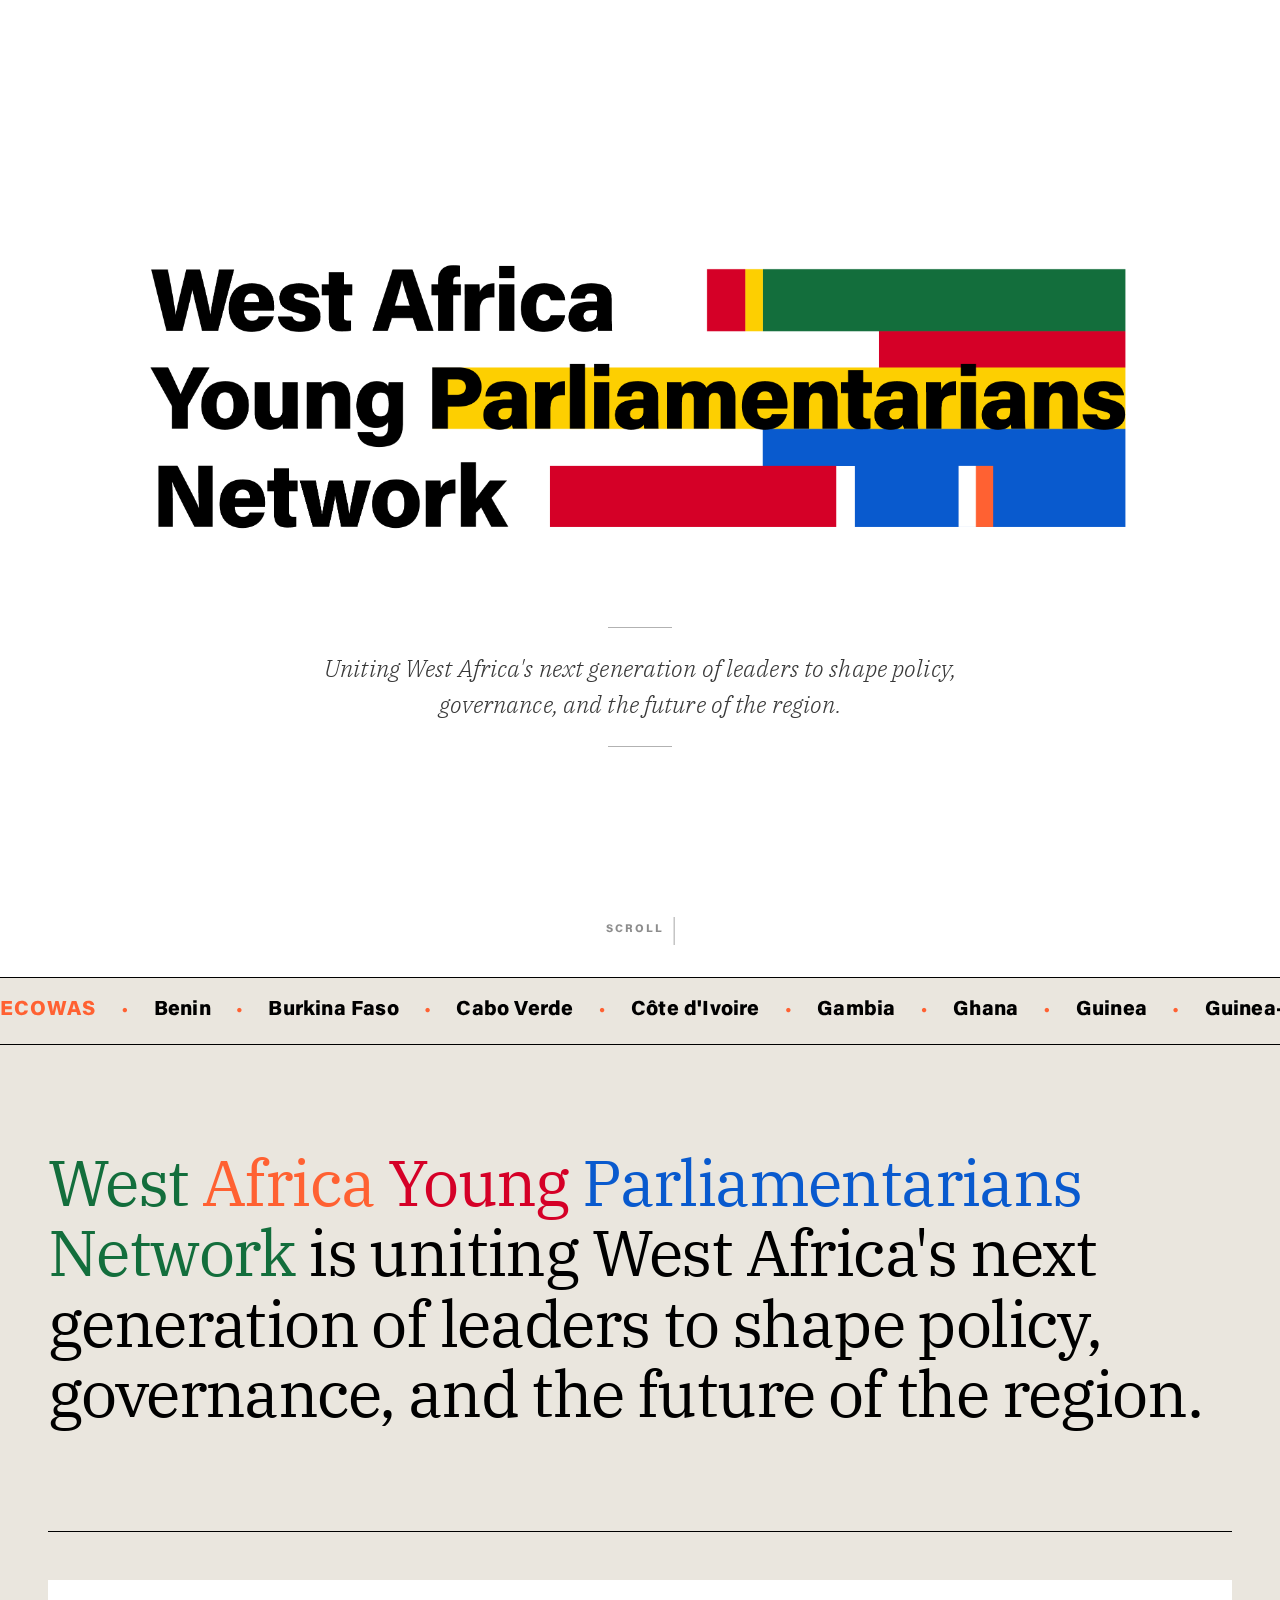
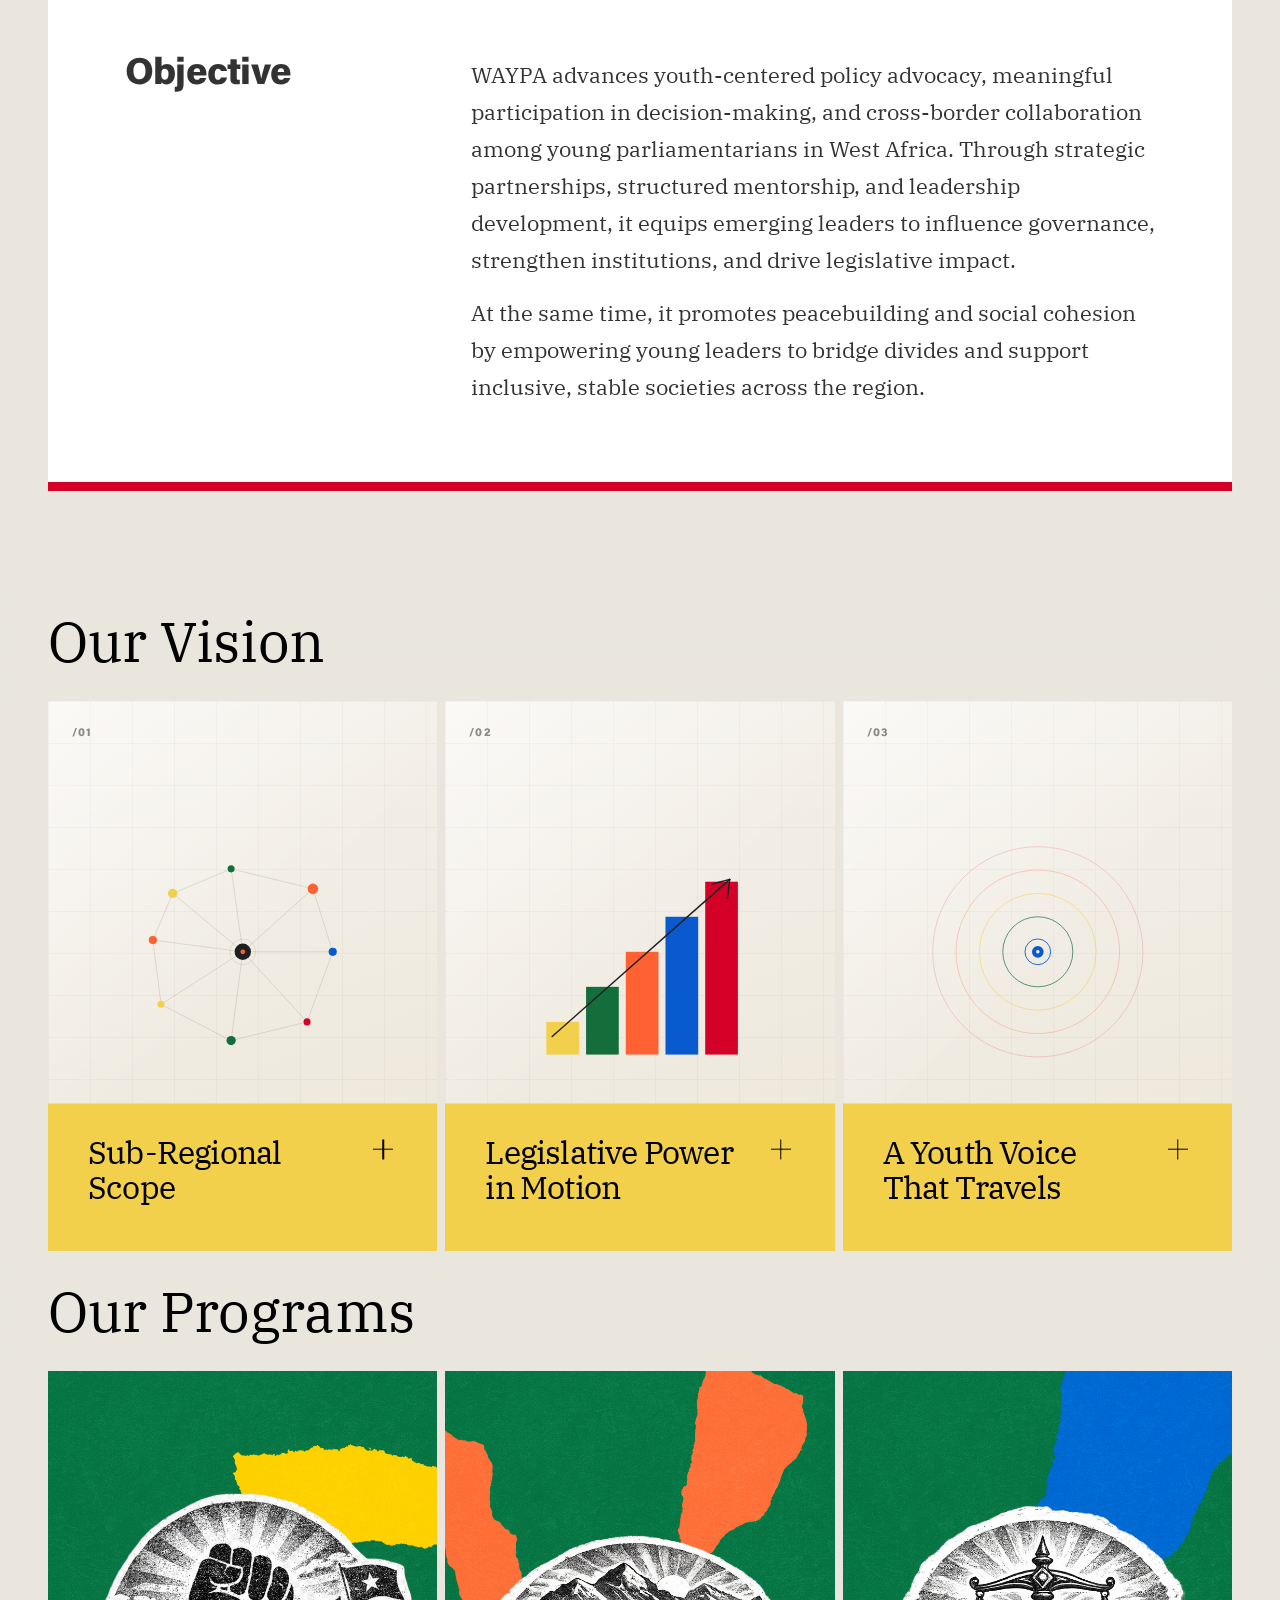
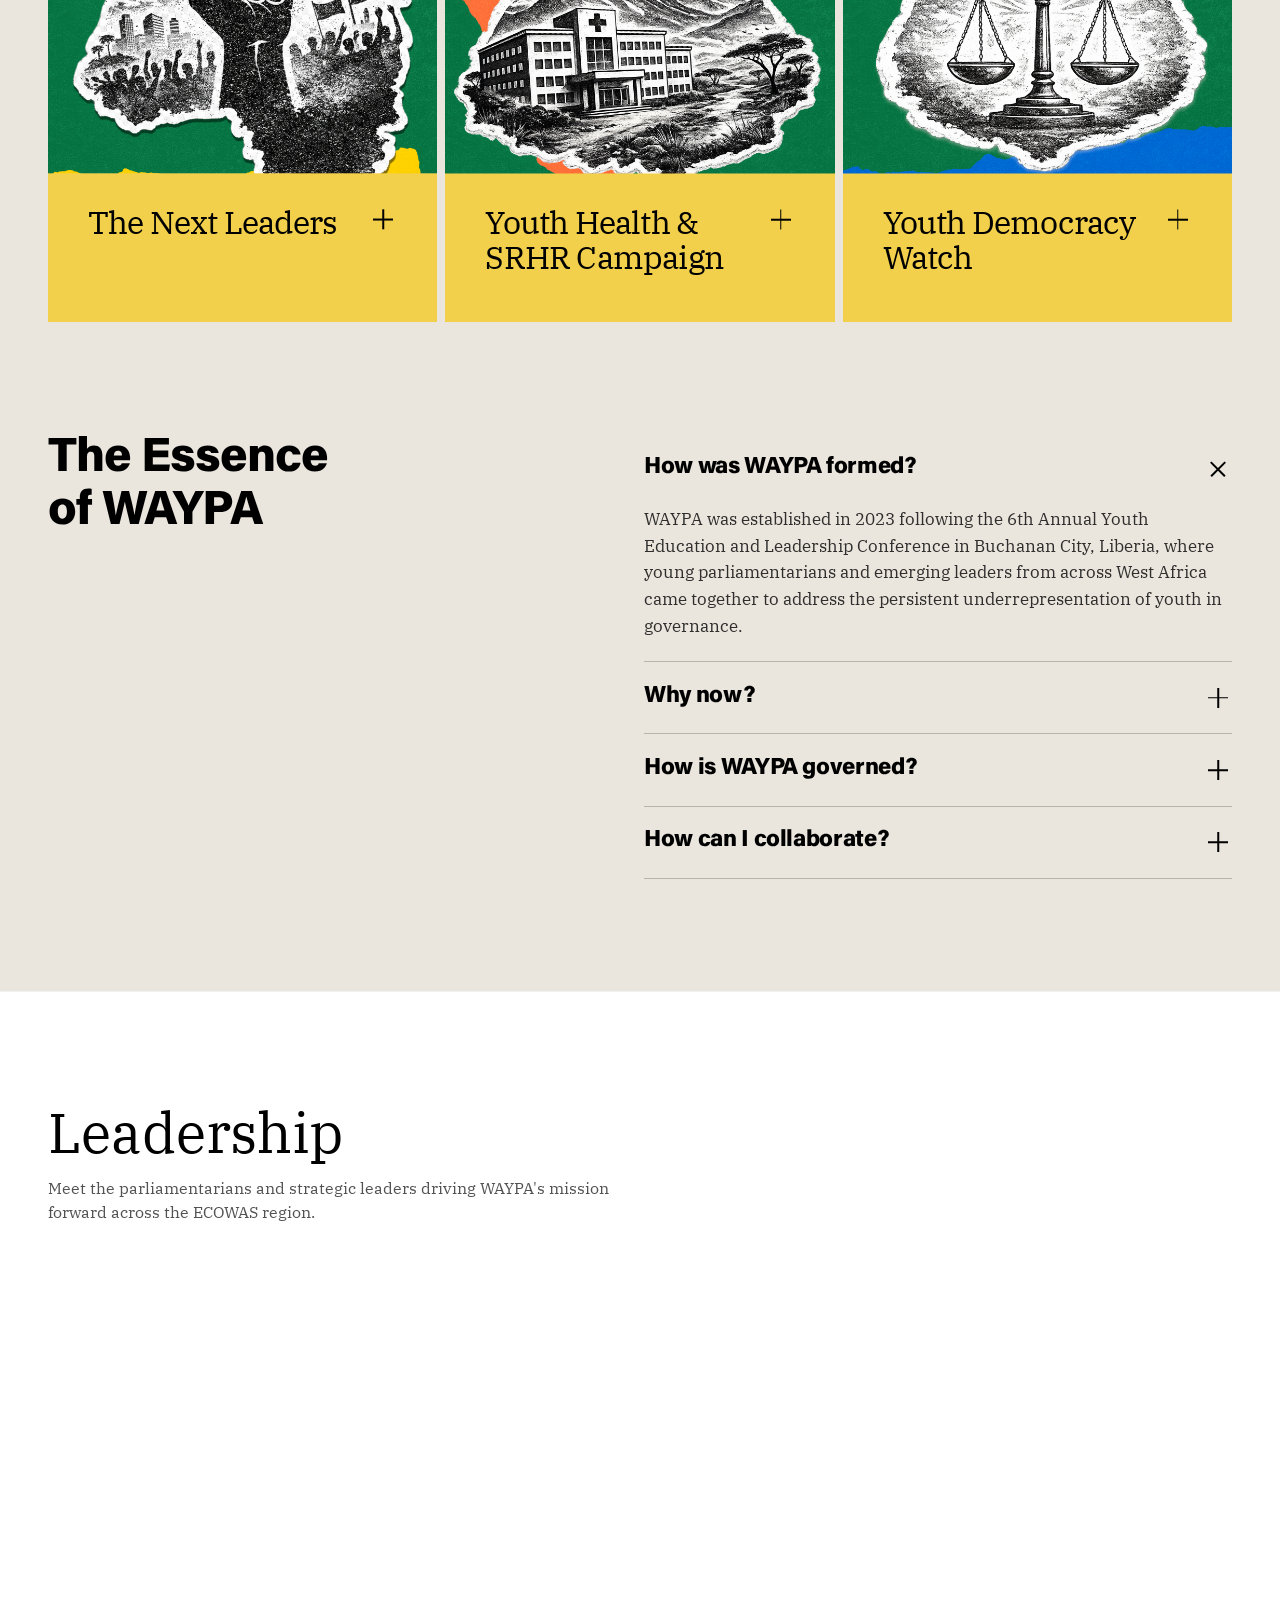
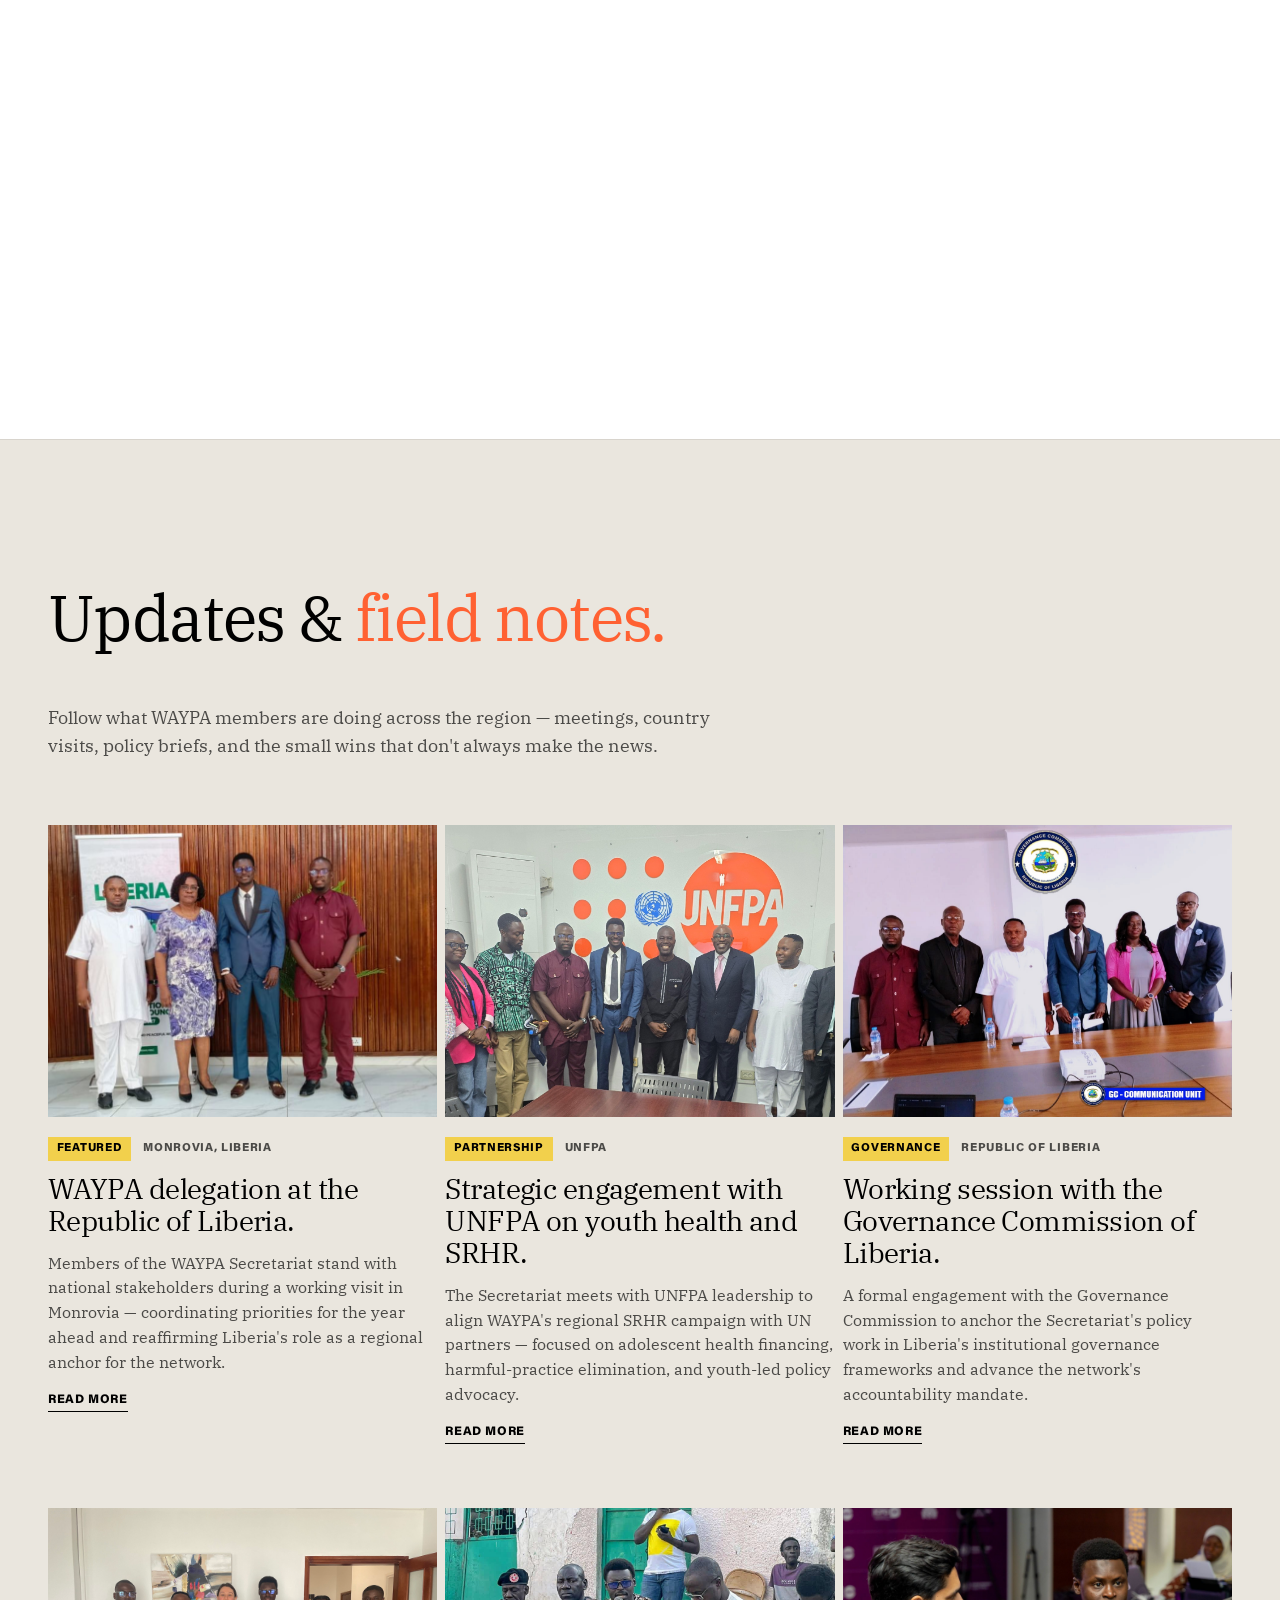
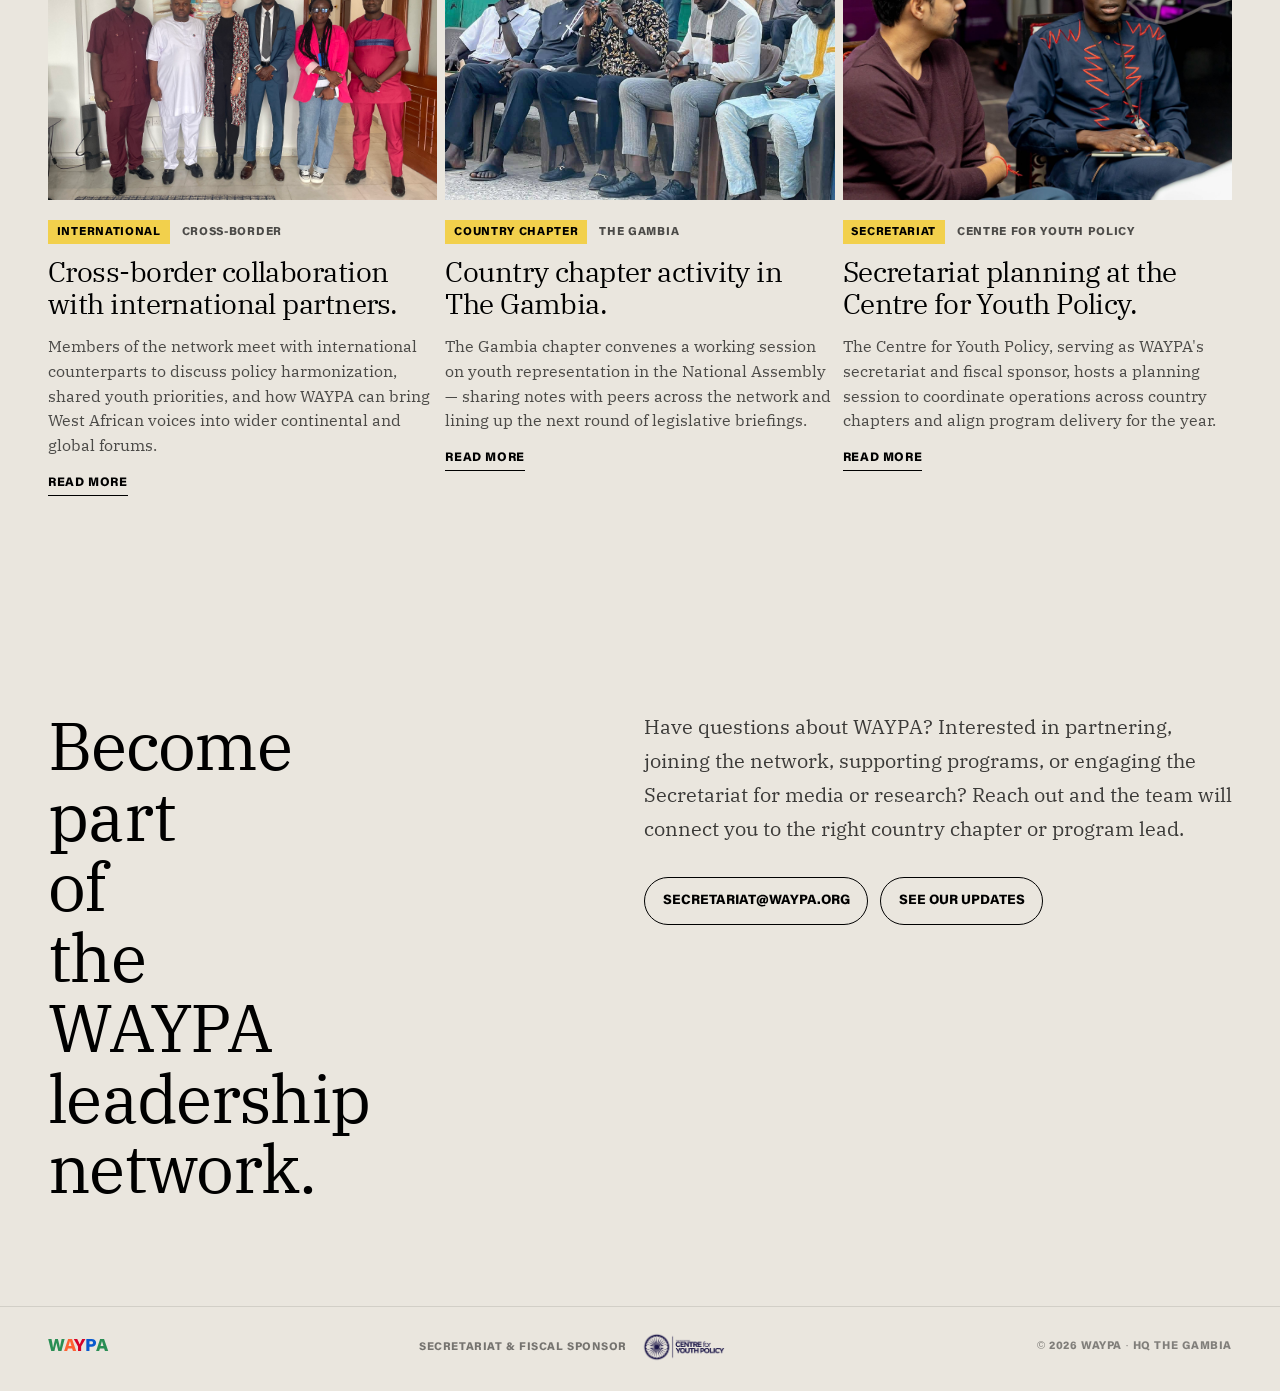
==== index.html @ b289e770 "Reorder leadership grid + fix country + add Oussoumane photo - Hon. Oussoumane Camara: country corre" ====
<!doctype html>
<html lang="en">
  <head>
    <meta charset="utf-8" />
    <meta name="viewport" content="width=device-width, initial-scale=1" />
    <meta
      name="description"
      content="WAYPA, the West Africa Young Parliamentarians Network, unites young leaders across ECOWAS to shape policy, governance, and the future of the region."
    />
    <title>WAYPA | West Africa Young Parliamentarians Network</title>

    <!-- Open Graph (Facebook, LinkedIn, WhatsApp, iMessage previews) -->
    <meta property="og:type" content="website" />
    <meta property="og:site_name" content="WAYPA" />
    <meta property="og:url" content="https://waypa.org/" />
    <meta property="og:title" content="WAYPA — West Africa Young Parliamentarians Network" />
    <meta property="og:description" content="Uniting West Africa's next generation of leaders to shape policy, governance, and the future of the region." />
    <meta property="og:image" content="https://waypa.org/assets/og-image.png" />
    <meta property="og:image:width" content="1200" />
    <meta property="og:image:height" content="630" />
    <meta property="og:image:alt" content="WAYPA — West Africa Young Parliamentarians Network" />

    <!-- Twitter / X card -->
    <meta name="twitter:card" content="summary_large_image" />
    <meta name="twitter:title" content="WAYPA — West Africa Young Parliamentarians Network" />
    <meta name="twitter:description" content="Uniting West Africa's next generation of leaders to shape policy, governance, and the future of the region." />
    <meta name="twitter:image" content="https://waypa.org/assets/og-image.png" />

    <link rel="icon" type="image/png" href="assets/logo-main.png" />
    <link rel="preconnect" href="https://fonts.googleapis.com" />
    <link rel="preconnect" href="https://fonts.gstatic.com" crossorigin />
    <link
      href="https://fonts.googleapis.com/css2?family=IBM+Plex+Serif:ital,wght@0,300;0,400;1,300;1,400&display=swap"
      rel="stylesheet"
    />
    <link rel="stylesheet" href="styles.css" />
  </head>
  <body>
    <a class="skip-link" href="#main">Skip to content</a>

    <header class="site-nav" data-nav>
      <a class="nav-mark" href="#top" aria-label="WAYPA home">
        <span class="green">W</span><span class="orange">A</span><span class="red">Y</span><span class="blue">P</span><span class="green">A</span>
      </a>
      <button class="nav-toggle" type="button" aria-controls="primary-nav" aria-expanded="false" aria-label="Toggle menu">
        <span></span><span></span><span></span>
      </button>
      <nav id="primary-nav" aria-label="Primary navigation">
        <a href="#vision">Vision</a>
        <a href="#programs">Programs</a>
        <a href="#essence">About</a>
        <a href="#leadership">Leadership</a>
        <a href="#updates">Updates</a>
        <a href="#contact">Contact</a>
      </nav>
    </header>

    <main id="main">
      <section class="hero" id="top" aria-labelledby="hero-title">
        <div class="grid-container hero-inner">
          <div class="hero-logo-wrap">
            <img src="assets/logo-main.png" alt="WAYPA logo" class="hero-logo" />
          </div>
          <div class="hero-copy">
            <h1 id="hero-title" class="sr-only">West Africa Young Parliamentarians Network</h1>
            <span class="hero-rule" aria-hidden="true"></span>
            <p class="hero-line">
              <span>Uniting</span> <span>West</span> <span>Africa's</span> <span>next</span> <span>generation</span> <span>of</span> <span>leaders</span> <span>to</span> <span>shape</span> <span>policy,</span> <span>governance,</span> <span>and</span> <span>the</span> <span>future</span> <span>of</span> <span>the</span> <span>region.</span>
            </p>
            <span class="hero-rule" aria-hidden="true"></span>
          </div>
        </div>
        <div class="hero-scroll-hint" aria-hidden="true"><span>Scroll</span></div>
      </section>

      <div class="ticker" aria-hidden="true">
        <div class="ticker-track">
          <span class="ticker-lead">ECOWAS</span><span class="ticker-dot">●</span>
          <span>Benin</span><span class="ticker-dot">●</span>
          <span>Burkina Faso</span><span class="ticker-dot">●</span>
          <span>Cabo Verde</span><span class="ticker-dot">●</span>
          <span>Côte d'Ivoire</span><span class="ticker-dot">●</span>
          <span>Gambia</span><span class="ticker-dot">●</span>
          <span>Ghana</span><span class="ticker-dot">●</span>
          <span>Guinea</span><span class="ticker-dot">●</span>
          <span>Guinea-Bissau</span><span class="ticker-dot">●</span>
          <span>Liberia</span><span class="ticker-dot">●</span>
          <span>Mali</span><span class="ticker-dot">●</span>
          <span>Niger</span><span class="ticker-dot">●</span>
          <span>Nigeria</span><span class="ticker-dot">●</span>
          <span>Senegal</span><span class="ticker-dot">●</span>
          <span>Sierra Leone</span><span class="ticker-dot">●</span>
          <span>Togo</span><span class="ticker-dot">●</span>
          <span class="ticker-lead">ECOWAS</span><span class="ticker-dot">●</span>
          <span>Benin</span><span class="ticker-dot">●</span>
          <span>Burkina Faso</span><span class="ticker-dot">●</span>
          <span>Cabo Verde</span><span class="ticker-dot">●</span>
          <span>Côte d'Ivoire</span><span class="ticker-dot">●</span>
          <span>Gambia</span><span class="ticker-dot">●</span>
          <span>Ghana</span><span class="ticker-dot">●</span>
          <span>Guinea</span><span class="ticker-dot">●</span>
          <span>Guinea-Bissau</span><span class="ticker-dot">●</span>
          <span>Liberia</span><span class="ticker-dot">●</span>
          <span>Mali</span><span class="ticker-dot">●</span>
          <span>Niger</span><span class="ticker-dot">●</span>
          <span>Nigeria</span><span class="ticker-dot">●</span>
          <span>Senegal</span><span class="ticker-dot">●</span>
          <span>Sierra Leone</span><span class="ticker-dot">●</span>
          <span>Togo</span><span class="ticker-dot">●</span>
        </div>
      </div>

      <section class="intro" aria-labelledby="intro-title">
        <div class="grid-container">
          <div class="intro-heading reveal reveal-words">
            <h2 id="intro-title">
              <span class="green">West</span>
              <span class="orange">Africa</span>
              <span class="red">Young</span>
              <span class="blue">Parliamentarians</span>
              <span class="green">Network</span>
              is uniting West Africa's next generation of leaders to shape
              policy, governance, and the future of the region.
            </h2>
          </div>

          <div class="rule-block" aria-hidden="true"></div>

          <article class="objective-panel reveal">
            <div>
              <p class="panel-label">Objective</p>
            </div>
            <div>
              <p>
                WAYPA advances youth-centered policy advocacy, meaningful
                participation in decision-making, and cross-border collaboration
                among young parliamentarians in West Africa. Through strategic
                partnerships, structured mentorship, and leadership development,
                it equips emerging leaders to influence governance, strengthen
                institutions, and drive legislative impact.
              </p>
              <p>
                At the same time, it promotes peacebuilding and social cohesion
                by empowering young leaders to bridge divides and support
                inclusive, stable societies across the region.
              </p>
            </div>
          </article>

          <div class="red-strip" aria-hidden="true"></div>
        </div>
      </section>

      <section class="scroller-section" id="vision" aria-labelledby="vision-title">
        <div class="sticky-title">
          <div class="grid-container">
            <h2 id="vision-title" class="scroller-title">Our Vision</h2>
          </div>
        </div>

        <div class="scroller" aria-label="WAYPA vision cards">
          <article class="snap-card vision-card reveal">
            <div class="card-media card-media-plain">
              <span class="vision-num">/01</span>
              <svg class="vision-art" viewBox="0 0 400 400" aria-hidden="true" focusable="false">
                <g stroke="rgba(31,31,31,0.2)" stroke-width="1" fill="none">
                  <line x1="200" y1="200" x2="80" y2="100" />
                  <line x1="200" y1="200" x2="180" y2="58" />
                  <line x1="200" y1="200" x2="320" y2="92" />
                  <line x1="200" y1="200" x2="354" y2="200" />
                  <line x1="200" y1="200" x2="310" y2="320" />
                  <line x1="200" y1="200" x2="180" y2="352" />
                  <line x1="200" y1="200" x2="60" y2="290" />
                  <line x1="200" y1="200" x2="46" y2="180" />
                  <line x1="80" y1="100" x2="180" y2="58" />
                  <line x1="180" y1="58" x2="320" y2="92" />
                  <line x1="320" y1="92" x2="354" y2="200" />
                  <line x1="354" y1="200" x2="310" y2="320" />
                  <line x1="310" y1="320" x2="180" y2="352" />
                  <line x1="180" y1="352" x2="60" y2="290" />
                  <line x1="60" y1="290" x2="46" y2="180" />
                  <line x1="46" y1="180" x2="80" y2="100" />
                </g>
                <circle cx="80" cy="100" r="8" fill="#f2d04c" />
                <circle cx="180" cy="58" r="6" fill="#136e3c" />
                <circle cx="320" cy="92" r="9" fill="#ff6132" />
                <circle cx="354" cy="200" r="7" fill="#095ace" />
                <circle cx="310" cy="320" r="6" fill="#d50027" />
                <circle cx="180" cy="352" r="8" fill="#136e3c" />
                <circle cx="60" cy="290" r="6" fill="#f2d04c" />
                <circle cx="46" cy="180" r="7" fill="#ff6132" />
                <circle cx="200" cy="200" r="22" fill="none" stroke="rgba(31,31,31,0.18)" stroke-width="0.8" />
                <circle cx="200" cy="200" r="14" fill="#1f1f1f" />
                <circle cx="200" cy="200" r="4" fill="#ff6132" />
              </svg>
            </div>
            <div class="card-panel">
              <div class="card-panel-top">
                <h3>Sub-Regional Scope</h3>
                <span class="plus" aria-hidden="true"></span>
              </div>
              <p>
                A coordinated network across ECOWAS member states, giving young
                parliamentarians a regional platform for shared priorities,
                peer learning, and collective advocacy.
              </p>
            </div>
          </article>

          <article class="snap-card vision-card reveal">
            <div class="card-media card-media-plain">
              <span class="vision-num">/02</span>
              <svg class="vision-art" viewBox="0 0 400 400" aria-hidden="true" focusable="false">
                <rect x="40" y="320" width="56" height="56" fill="#f2d04c" />
                <rect x="108" y="260" width="56" height="116" fill="#136e3c" />
                <rect x="176" y="200" width="56" height="176" fill="#ff6132" />
                <rect x="244" y="140" width="56" height="236" fill="#095ace" />
                <rect x="312" y="80" width="56" height="296" fill="#d50027" />
                <line x1="50" y1="345" x2="354" y2="76" stroke="#1f1f1f" stroke-width="2.5" stroke-linecap="round" />
                <line x1="354" y1="76" x2="324" y2="84" stroke="#1f1f1f" stroke-width="2.5" stroke-linecap="round" />
                <line x1="354" y1="76" x2="350" y2="108" stroke="#1f1f1f" stroke-width="2.5" stroke-linecap="round" />
              </svg>
            </div>
            <div class="card-panel">
              <div class="card-panel-top">
                <h3>Legislative Power in Motion</h3>
                <span class="plus" aria-hidden="true"></span>
              </div>
              <p>
                Members are not only advocates. They are lawmakers and elected
                officials who can draft, debate, sponsor, and pass policies
                that affect young people directly.
              </p>
            </div>
          </article>

          <article class="snap-card vision-card reveal">
            <div class="card-media card-media-plain">
              <span class="vision-num">/03</span>
              <svg class="vision-art" viewBox="0 0 400 400" aria-hidden="true" focusable="false">
                <g fill="none" stroke-width="1.5">
                  <circle cx="200" cy="200" r="180" stroke="#d50027" opacity="0.18" />
                  <circle cx="200" cy="200" r="140" stroke="#ff6132" opacity="0.32" />
                  <circle cx="200" cy="200" r="100" stroke="#f2d04c" opacity="0.6" />
                  <circle cx="200" cy="200" r="60" stroke="#136e3c" opacity="0.78" />
                </g>
                <circle cx="200" cy="200" r="22" fill="none" stroke="#095ace" stroke-width="1.5" />
                <circle cx="200" cy="200" r="10" fill="#095ace" />
                <circle cx="200" cy="200" r="3" fill="#f5f2ed" />
              </svg>
            </div>
            <div class="card-panel">
              <div class="card-panel-top">
                <h3>A Youth Voice That Travels</h3>
                <span class="plus" aria-hidden="true"></span>
              </div>
              <p>
                WAYPA turns national policy lessons into regional momentum, so
                progress in one country can inform action across the sub-region
                and continental forums.
              </p>
            </div>
          </article>
        </div>
      </section>

      <section class="scroller-section" id="programs" aria-labelledby="programs-title">
        <div class="sticky-title">
          <div class="grid-container">
            <h2 id="programs-title" class="scroller-title">Our Programs</h2>
          </div>
        </div>

        <div class="scroller" aria-label="WAYPA program cards">
          <article class="snap-card reveal">
            <div class="card-media">
              <img src="assets/card-next-leaders.jpg" alt="Young leaders in a public leadership setting" />
            </div>
            <div class="card-panel">
              <div class="card-panel-top">
                <h3>The Next Leaders</h3>
                <span class="plus" aria-hidden="true"></span>
              </div>
              <p>
                WAYPA's premier leadership development and mentorship program.
                Cohorts of aspiring leaders from across West Africa are matched
                with senior mentors, given rigorous governance training, and
                supported toward elected office or senior public service.
              </p>
            </div>
          </article>

          <article class="snap-card reveal">
            <div class="card-media">
              <img src="assets/card-healthcare.jpg" alt="Youth health and community advocacy gathering" />
            </div>
            <div class="card-panel">
              <div class="card-panel-top">
                <h3>Youth Health &amp; SRHR Campaign</h3>
                <span class="plus" aria-hidden="true"></span>
              </div>
              <p>
                A coordinated sub-regional campaign for sexual and reproductive
                health rights, pandemic preparedness financing, and the
                elimination of harmful traditional practices through law,
                oversight, and community engagement.
              </p>
            </div>
          </article>

          <article class="snap-card reveal">
            <div class="card-media">
              <img src="assets/card-democracy.jpg" alt="Youth democracy and accountability forum" />
            </div>
            <div class="card-panel">
              <div class="card-panel-top">
                <h3>Youth Democracy Watch</h3>
                <span class="plus" aria-hidden="true"></span>
              </div>
              <p>
                A parliamentary monitoring and accountability initiative where
                WAYPA members track youth-related commitments, publish
                transparency reports, and raise parliamentary questions that
                hold governments to promised reforms.
              </p>
            </div>
          </article>
        </div>
      </section>

      <section class="essence" id="essence" aria-labelledby="essence-title">
        <div class="grid-container essence-grid">
          <div class="essence-heading">
            <h2 id="essence-title">The Essence <br />of WAYPA</h2>
          </div>

          <div class="accordion" data-accordion>
            <article class="accordion-item">
              <button class="accordion-trigger" type="button" aria-expanded="true" aria-controls="answer-formation">
                <span>How was WAYPA formed?</span>
                <span class="plus" aria-hidden="true"></span>
              </button>
              <div class="accordion-panel is-open" id="answer-formation">
                <p>
                  WAYPA was established in 2023 following the 6th Annual Youth
                  Education and Leadership Conference in Buchanan City, Liberia,
                  where young parliamentarians and emerging leaders from across
                  West Africa came together to address the persistent
                  underrepresentation of youth in governance.
                </p>
              </div>
            </article>

            <article class="accordion-item">
              <button class="accordion-trigger" type="button" aria-expanded="false" aria-controls="answer-now">
                <span>Why now?</span>
                <span class="plus" aria-hidden="true"></span>
              </button>
              <div class="accordion-panel" id="answer-now" hidden>
                <p>
                  West Africa is one of the youngest regions in the world, yet
                  young people remain severely underrepresented in the
                  parliaments, cabinets, and policy chambers that shape their
                  futures. WAYPA exists to close that representation gap with
                  organization, legislative coordination, and accountable public
                  leadership.
                </p>
              </div>
            </article>

            <article class="accordion-item">
              <button class="accordion-trigger" type="button" aria-expanded="false" aria-controls="answer-governance">
                <span>How is WAYPA governed?</span>
                <span class="plus" aria-hidden="true"></span>
              </button>
              <div class="accordion-panel" id="answer-governance" hidden>
                <p>
                  WAYPA operates through a representative governance structure:
                  a General Assembly, an Executive Committee, a Secretariat
                  hosted at the Centre for Youth Policy, and country chapters
                  across ECOWAS member states. These bodies coordinate
                  programs, partnerships, policy positions, and regional
                  engagement.
                </p>
              </div>
            </article>

            <article class="accordion-item">
              <button class="accordion-trigger" type="button" aria-expanded="false" aria-controls="answer-collaborate">
                <span>How can I collaborate?</span>
                <span class="plus" aria-hidden="true"></span>
              </button>
              <div class="accordion-panel" id="answer-collaborate" hidden>
                <p>
                  Young parliamentarians, civil society organizations,
                  academic institutions, development partners, donors, and
                  emerging political leaders can connect with the Secretariat
                  about membership, partnerships, research, programs, or support.
                </p>
              </div>
            </article>
          </div>
        </div>
      </section>

      <section class="leadership" id="leadership" aria-labelledby="leadership-title">
        <div class="grid-container">
          <div class="section-intro">
            <h2 id="leadership-title" class="scroller-title">Leadership</h2>
            <p>
              Meet the parliamentarians and strategic leaders driving WAYPA's
              mission forward across the ECOWAS region.
            </p>
          </div>

          <div class="leader-grid">
            <article class="leader-card reveal">
              <img src="assets/leader-abdoulie.jpg" alt="H.E. Abdoulie Njai" />
              <h3>H.E. Abdoulie Njai</h3>
              <p>Chairperson - The Gambia</p>
            </article>

            <article class="leader-card reveal">
              <img src="assets/leader-fofana.jpg" alt="Hon. Mohammed T. Fofanah" />
              <h3>Hon. Mohammed T. Fofanah</h3>
              <p>Deputy Secretary for Policy and Planning</p>
            </article>

            <article class="leader-card reveal">
              <img src="assets/leader-promise.jpg" alt="Hon. Promise Nwadigos" />
              <h3>Hon. Promise Nwadigos</h3>
              <p>Deputy Secretary for International Relations and Global Affairs</p>
            </article>

            <article class="leader-card reveal">
              <img src="assets/leader-matarr.jpg" alt="Hon. Matarr Syla" />
              <h3>Hon. Matarr Syla</h3>
              <p>Deputy Secretary for Sahel Affairs</p>
            </article>

            <article class="leader-card reveal">
              <img src="assets/leader-amadou.png" alt="Hon. Dr. Amadou Maiga" onerror="this.replaceWith(Object.assign(document.createElement('div'),{className:'leader-placeholder',textContent:'AM'}))" />
              <h3>Hon. Dr. Amadou Maiga</h3>
              <p>Mali</p>
            </article>

            <article class="leader-card reveal">
              <img src="assets/leader-oussoumane.png" alt="Hon. Oussoumane Camara" onerror="this.replaceWith(Object.assign(document.createElement('div'),{className:'leader-placeholder',textContent:'OC'}))" />
              <h3>Hon. Oussoumane Camara</h3>
              <p>Guinea Bissau</p>
            </article>

            <article class="leader-card reveal">
              <img src="assets/leader-mac.png" alt="Hon. Mac Ndalama" onerror="this.replaceWith(Object.assign(document.createElement('div'),{className:'leader-placeholder',textContent:'MN'}))" />
              <h3>Hon. Mac Ndalama</h3>
              <p>Malawi</p>
            </article>

            <article class="leader-card reveal">
              <img src="assets/leader-tagnonnanon.png" alt="Hon. Tagnonnanon Edmonde Fonton" onerror="this.replaceWith(Object.assign(document.createElement('div'),{className:'leader-placeholder',textContent:'TF'}))" />
              <h3>Hon. Tagnonnanon Edmonde Fonton</h3>
              <p>Benin</p>
            </article>

            <article class="leader-card reveal">
              <img src="assets/leader-brinkman.png" alt="Hon. L. Brinkman" onerror="this.replaceWith(Object.assign(document.createElement('div'),{className:'leader-placeholder',textContent:'LB'}))" />
              <h3>Hon. L. Brinkman</h3>
              <p>Southern Africa Coordinator</p>
            </article>

            <article class="leader-card reveal">
              <img src="assets/leader-leo.jpg" alt="Amb. Leo E. Tiah" />
              <h3>Amb. Leo E. Tiah</h3>
              <p>Secretary General - Liberia</p>
            </article>
          </div>
        </div>
      </section>

      <section class="updates-feed home-updates" id="updates" aria-labelledby="updates-title">
        <div class="grid-container">
          <div class="updates-header">
            <h2 id="updates-title" class="scroller-title">Updates &amp; <span class="orange">field notes.</span></h2>
            <p>
              Follow what WAYPA members are doing across the region — meetings, country visits, policy briefs, and the small wins that don't always make the news.
            </p>
          </div>

          <div class="feed-grid">

            <article class="update-card reveal">
              <div class="media">
                <img src="assets/update-liberia-flag.jpg" alt="WAYPA delegation in front of the Liberian flag" onerror="this.parentElement.innerHTML='&lt;div class=&quot;placeholder&quot; style=&quot;--placeholder-a:#ff6132; --placeholder-b:#9f521a;&quot;&gt;Add update-liberia-flag.jpg&lt;/div&gt;'" />
              </div>
              <div class="meta">
                <span class="tag">Featured</span>
                <span>Monrovia, Liberia</span>
              </div>
              <h3>WAYPA delegation at the Republic of Liberia.</h3>
              <p>
                Members of the WAYPA Secretariat stand with national stakeholders during a working visit in Monrovia — coordinating priorities for the year ahead and reaffirming Liberia's role as a regional anchor for the network.
              </p>
              <a class="read-more" href="#">Read more</a>
            </article>

            <article class="update-card reveal">
              <div class="media">
                <img src="assets/update-unfpa.jpg" alt="WAYPA delegation meeting with UNFPA Liberia" onerror="this.parentElement.innerHTML='&lt;div class=&quot;placeholder&quot; style=&quot;--placeholder-a:#136e3c; --placeholder-b:#0b4d2a;&quot;&gt;Add update-unfpa.jpg&lt;/div&gt;'" />
              </div>
              <div class="meta">
                <span class="tag">Partnership</span>
                <span>UNFPA</span>
              </div>
              <h3>Strategic engagement with UNFPA on youth health and SRHR.</h3>
              <p>
                The Secretariat meets with UNFPA leadership to align WAYPA's regional SRHR campaign with UN partners — focused on adolescent health financing, harmful-practice elimination, and youth-led policy advocacy.
              </p>
              <a class="read-more" href="#">Read more</a>
            </article>

            <article class="update-card reveal">
              <div class="media">
                <img src="assets/update-governance.jpg" alt="WAYPA team at the Governance Commission of Liberia" onerror="this.parentElement.innerHTML='&lt;div class=&quot;placeholder&quot; style=&quot;--placeholder-a:#095ace; --placeholder-b:#06337a;&quot;&gt;Add update-governance.jpg&lt;/div&gt;'" />
              </div>
              <div class="meta">
                <span class="tag">Governance</span>
                <span>Republic of Liberia</span>
              </div>
              <h3>Working session with the Governance Commission of Liberia.</h3>
              <p>
                A formal engagement with the Governance Commission to anchor the Secretariat's policy work in Liberia's institutional governance frameworks and advance the network's accountability mandate.
              </p>
              <a class="read-more" href="#">Read more</a>
            </article>

            <article class="update-card reveal">
              <div class="media">
                <img src="assets/update-international.jpg" alt="WAYPA team meeting with international partners" onerror="this.parentElement.innerHTML='&lt;div class=&quot;placeholder&quot; style=&quot;--placeholder-a:#f2d04c; --placeholder-b:#c9a92f;&quot;&gt;Add update-international.jpg&lt;/div&gt;'" />
              </div>
              <div class="meta">
                <span class="tag">International</span>
                <span>Cross-Border</span>
              </div>
              <h3>Cross-border collaboration with international partners.</h3>
              <p>
                Members of the network meet with international counterparts to discuss policy harmonization, shared youth priorities, and how WAYPA can bring West African voices into wider continental and global forums.
              </p>
              <a class="read-more" href="#">Read more</a>
            </article>

            <article class="update-card reveal">
              <div class="media">
                <img src="assets/update-chapter.jpg" alt="WAYPA country chapter activity" onerror="this.parentElement.innerHTML='&lt;div class=&quot;placeholder&quot; style=&quot;--placeholder-a:#d50027; --placeholder-b:#8a0019;&quot;&gt;Add update-chapter.jpg&lt;/div&gt;'" />
              </div>
              <div class="meta">
                <span class="tag">Country Chapter</span>
                <span>The Gambia</span>
              </div>
              <h3>Country chapter activity in The Gambia.</h3>
              <p>
                The Gambia chapter convenes a working session on youth representation in the National Assembly — sharing notes with peers across the network and lining up the next round of legislative briefings.
              </p>
              <a class="read-more" href="#">Read more</a>
            </article>

            <article class="update-card reveal">
              <div class="media">
                <img src="assets/update-secretariat.jpg" alt="WAYPA Secretariat team" onerror="this.parentElement.innerHTML='&lt;div class=&quot;placeholder&quot; style=&quot;--placeholder-a:#9f521a; --placeholder-b:#5e2f0e;&quot;&gt;Add update-secretariat.jpg&lt;/div&gt;'" />
              </div>
              <div class="meta">
                <span class="tag">Secretariat</span>
                <span>Centre for Youth Policy</span>
              </div>
              <h3>Secretariat planning at the Centre for Youth Policy.</h3>
              <p>
                The Centre for Youth Policy, serving as WAYPA's secretariat and fiscal sponsor, hosts a planning session to coordinate operations across country chapters and align program delivery for the year.
              </p>
              <a class="read-more" href="#">Read more</a>
            </article>

          </div>
        </div>
      </section>

      <section class="contact" id="contact" aria-labelledby="contact-title">
        <div class="grid-container contact-grid">
          <div>
            <h2 id="contact-title">Become part of the WAYPA leadership network.</h2>
          </div>
          <div class="contact-copy">
            <p>
              Have questions about WAYPA? Interested in partnering, joining the
              network, supporting programs, or engaging the Secretariat for media
              or research? Reach out and the team will connect you to the right
              country chapter or program lead.
            </p>
            <div class="contact-links">
              <a href="mailto:secretariat@waypa.org">secretariat@waypa.org</a>
              <a href="#updates">See our updates</a>
            </div>
          </div>
        </div>
      </section>
    </main>

    <footer class="footer">
      <div class="footer-inner">
        <p class="footer-mark" aria-label="WAYPA">
          <span class="green">W</span><span class="orange">A</span><span class="red">Y</span><span class="blue">P</span><span class="green">A</span>
        </p>
        <div class="footer-secretariat">
          <span class="footer-label">Secretariat &amp; Fiscal Sponsor</span>
          <a href="https://centreforyouthpolicy.org" target="_blank" rel="noopener noreferrer" aria-label="Centre for Youth Policy (opens in new tab)">
            <img src="assets/cyp-logo.png" alt="Centre for Youth Policy" class="footer-cyp-logo" />
          </a>
        </div>
        <p class="footer-copyright">© 2026 WAYPA · HQ The Gambia</p>
      </div>
    </footer>

    <script src="script.js"></script>
  </body>
</html>
---- styles.css ----
@font-face {
  font-family: "Acumin Variable";
  src: url("fonts/AcuminVariableConcept.otf") format("opentype");
  font-display: swap;
  font-style: normal;
  font-weight: 750;
}

:root {
  --bg: #eae6de;
  --paper: #ffffff;
  --paper-soft: #f5f2ed;
  --ink: #000000;
  --ink-muted: rgba(0, 0, 0, 0.68);
  --ink-faint: rgba(0, 0, 0, 0.3);
  --line: rgba(0, 0, 0, 0.18);
  --yellow: #f2d04c;
  --green: #136e3c;
  --orange: #ff6132;
  --red: #d50027;
  --blue: #095ace;
  --grid-gutter: 8px;
  --page-margin: 1rem;
  --content-area-width: calc(100vw - (2 * var(--page-margin)));
  --safe-area-edge: var(--page-margin);
  --max-width: 1440px;
  --font-acumin: "Acumin Variable", Arial, Helvetica, sans-serif;
  --font-plex: "IBM Plex Serif", Georgia, serif;
  --ease: cubic-bezier(0.16, 1, 0.3, 1);
}

*,
*::before,
*::after {
  box-sizing: border-box;
}

html {
  background: var(--bg);
  color: var(--ink);
  scroll-behavior: smooth;
}

body {
  margin: 0;
  background: var(--bg);
  color: var(--ink);
  font-family: var(--font-plex);
  font-size: 16px;
  line-height: 1.5;
  -webkit-font-smoothing: antialiased;
  text-rendering: optimizeLegibility;
}

body::selection {
  background: var(--yellow);
}

a {
  color: inherit;
  text-decoration: none;
}

img {
  display: block;
  max-width: 100%;
}

button {
  appearance: none;
  background: none;
  border: 0;
  color: inherit;
  cursor: pointer;
  font: inherit;
  padding: 0;
}

.sr-only,
.skip-link:not(:focus) {
  clip: rect(0, 0, 0, 0);
  border: 0;
  height: 1px;
  margin: -1px;
  overflow: hidden;
  padding: 0;
  position: absolute;
  white-space: nowrap;
  width: 1px;
}

.skip-link:focus {
  background: var(--ink);
  color: var(--paper);
  left: 1rem;
  padding: 0.75rem 1rem;
  position: fixed;
  top: 1rem;
  z-index: 1000;
}

.grid-container {
  column-gap: var(--grid-gutter);
  display: grid;
  grid-template-columns: repeat(12, minmax(0, 1fr));
  margin-inline: auto;
  max-width: var(--max-width);
  padding-inline: var(--safe-area-edge);
  width: 100%;
}

.site-nav {
  align-items: center;
  background: rgba(234, 230, 222, 0.78);
  border-bottom: 1px solid transparent;
  display: flex;
  gap: 1rem;
  justify-content: space-between;
  left: 0;
  opacity: 0;
  padding: 0.85rem var(--safe-area-edge);
  pointer-events: none;
  position: fixed;
  right: 0;
  top: 0;
  transform: translateY(-10px);
  transition: opacity 300ms var(--ease), transform 300ms var(--ease), border-color 300ms var(--ease);
  z-index: 30;
}

.site-nav.nav-scrolled {
  backdrop-filter: blur(24px);
  border-color: rgba(0, 0, 0, 0.08);
  opacity: 1;
  pointer-events: auto;
  transform: translateY(0);
}

.nav-mark {
  display: inline-flex;
  font-family: var(--font-acumin);
  font-size: 1.05rem;
  font-weight: 750;
  letter-spacing: -0.005em;
  line-height: 1;
}
.nav-mark span { display: inline-block; }
.nav-mark .green  { color: #2a8e54; }
.nav-mark .orange { color: var(--orange); }
.nav-mark .red    { color: var(--red); }
.nav-mark .blue   { color: var(--blue); }

.site-nav nav {
  align-items: center;
  display: flex;
  gap: clamp(0.8rem, 2vw, 1.6rem);
}

.site-nav nav a {
  color: rgba(0, 0, 0, 0.62);
  font-family: var(--font-acumin);
  font-size: 0.72rem;
  text-transform: uppercase;
  transition: color 180ms ease;
}

.site-nav nav a:hover,
.site-nav nav a:focus-visible {
  color: var(--ink);
}

.hero {
  background: var(--paper);
  min-height: 100vh;
  padding-block: clamp(4rem, 9vw, 9rem) clamp(3rem, 7vw, 6rem);
}

.hero-inner {
  align-content: center;
  min-height: calc(100vh - 8rem);
  row-gap: clamp(2.5rem, 6vw, 5rem);
}

.hero-logo-wrap {
  align-items: center;
  display: flex;
  grid-column: 1 / -1;
  justify-content: center;
}

.hero-logo {
  height: auto;
  max-width: min(90%, 980px);
  width: 100%;
}

.hero-copy {
  grid-column: 1 / -1;
}

.hero-copy p {
  color: rgba(0, 0, 0, 0.7);
  font-size: clamp(0.95rem, 1.4vw, 1.08rem);
  line-height: 1.65;
  margin: 0;
  max-width: 38rem;
  opacity: 0;
  animation: heroCopyIn 0.9s var(--ease) 1.6s forwards;
}

@keyframes heroCopyIn {
  from { opacity: 0; transform: translateY(16px); }
  to   { opacity: 1; transform: translateY(0); }
}

.intro {
  padding-block: clamp(4.5rem, 8vw, 7rem) clamp(3.5rem, 7vw, 6rem);
}

.intro-heading {
  grid-column: 1 / -1;
}

.intro-heading h2 {
  font-family: var(--font-plex);
  font-size: clamp(2rem, 6vw, 4rem);
  font-weight: 400;
  letter-spacing: -0.025em;
  line-height: 1.1;
  margin: 0;
}

.green {
  color: var(--green);
}

.orange {
  color: var(--orange);
}

.red {
  color: var(--red);
}

.blue {
  color: var(--blue);
}

.rule-block {
  border-top: 1px solid var(--ink);
  grid-column: 1 / -1;
  margin-block: clamp(4rem, 8vw, 8rem) clamp(2rem, 4vw, 3rem);
}

.objective-panel {
  background: var(--paper);
  display: grid;
  gap: var(--grid-gutter);
  grid-column: 1 / -1;
  grid-template-columns: repeat(12, minmax(0, 1fr));
  padding: clamp(2rem, 6vw, 6rem);
}

.objective-panel > div:first-child {
  grid-column: 1 / span 4;
}

.objective-panel > div:last-child {
  grid-column: 5 / -1;
}

.objective-panel .panel-label {
  font-family: var(--font-acumin);
  font-size: clamp(1.7rem, 3vw, 2.35rem);
  letter-spacing: -0.02em;
  line-height: 1;
  margin: 0;
}

.objective-panel p {
  color: rgba(0, 0, 0, 0.8);
  font-size: clamp(1.05rem, 2vw, 1.4rem);
  line-height: 1.65;
  margin: 0;
}

.objective-panel p + p {
  margin-top: 1rem;
}

.red-strip {
  background: var(--red);
  grid-column: 1 / -1;
  height: clamp(0.4rem, 0.8vw, 0.55rem);
  margin-top: 0;
}

.scroller-section {
  margin: 0;
}

.sticky-title {
  background: rgba(234, 230, 222, 0.82);
  backdrop-filter: blur(24px);
  position: sticky;
  top: 0;
  z-index: 10;
}

.scroller-title {
  color: var(--ink);
  font-family: var(--font-plex);
  font-size: clamp(2rem, 10vw, 3.5rem);
  font-weight: 400;
  grid-column: 1 / -1;
  letter-spacing: -0.005em;
  line-height: 1;
  margin: 0;
  padding-block: 2rem;
}

.scroller {
  display: flex;
  gap: var(--grid-gutter);
  overflow-x: auto;
  padding-inline: var(--safe-area-edge);
  scroll-behavior: smooth;
  scroll-padding-inline: var(--safe-area-edge);
  scrollbar-width: none;
}

.scroller::-webkit-scrollbar {
  display: none;
}

.snap-card {
  aspect-ratio: 1 / 1.414;
  background: var(--paper);
  flex: 0 0 100%;
  overflow: hidden;
  position: relative;
  scroll-snap-align: start;
}

.card-media {
  background: #d1d1d1;
  inset: 0;
  overflow: hidden;
  position: absolute;
}

.card-media img {
  height: 100%;
  object-fit: cover;
  transform: scale(1);
  transition: transform 700ms var(--ease);
  width: 100%;
}

.card-media-plain {
  background:
    linear-gradient(135deg, rgba(255, 255, 255, 0.18), transparent 36%),
    linear-gradient(160deg, #d1d1d1, #bfbfbf);
}

.card-media-plain::before {
  background-image:
    linear-gradient(rgba(0, 0, 0, 0.055) 1px, transparent 1px),
    linear-gradient(90deg, rgba(0, 0, 0, 0.055) 1px, transparent 1px);
  background-size: 42px 42px;
  content: "";
  inset: 0;
  position: absolute;
}

.map-dot,
.ring,
.line-drawing {
  position: absolute;
}

.map-dot {
  background: var(--orange);
  border-radius: 50%;
  box-shadow: 0 0 0 14px rgba(255, 97, 50, 0.14);
  height: 14px;
  width: 14px;
}

.dot-a {
  left: 22%;
  top: 28%;
}

.dot-b {
  background: var(--green);
  left: 52%;
  top: 45%;
}

.dot-c {
  background: var(--blue);
  left: 72%;
  top: 24%;
}

.line-drawing {
  background: rgba(0, 0, 0, 0.45);
  height: 2px;
  transform-origin: left center;
  width: 54%;
}

.line-one {
  left: 18%;
  top: 34%;
  transform: rotate(18deg);
}

.line-two {
  left: 26%;
  top: 48%;
  transform: rotate(-12deg);
}

.line-three {
  left: 34%;
  top: 62%;
  transform: rotate(8deg);
}

.ring {
  border: 2px solid rgba(0, 0, 0, 0.34);
  border-radius: 50%;
}

.ring-one {
  height: 46%;
  left: 18%;
  top: 18%;
  width: 46%;
}

.ring-two {
  border-color: rgba(19, 110, 60, 0.55);
  height: 34%;
  right: 14%;
  top: 38%;
  width: 34%;
}

.ring-three {
  border-color: rgba(213, 0, 39, 0.4);
  bottom: 12%;
  height: 18%;
  left: 30%;
  width: 18%;
}

.card-panel {
  background: var(--yellow);
  bottom: 0;
  color: var(--ink);
  left: 0;
  padding: 2rem 2.5rem 2.75rem;
  position: absolute;
  right: 0;
  transform: translateY(calc(100% - 9.25rem));
  transition: transform 500ms var(--ease);
  z-index: 2;
}

.card-panel-top {
  align-items: flex-start;
  display: flex;
  gap: 1rem;
  justify-content: space-between;
}

.card-panel h3 {
  font-family: var(--font-plex);
  font-size: clamp(1.55rem, 3.1vw, 2rem);
  font-weight: 400;
  letter-spacing: -0.025em;
  line-height: 1.1;
  margin: 0;
  max-width: 17rem;
}

.card-panel p {
  font-family: var(--font-plex);
  font-size: 1.02rem;
  line-height: 1.35;
  margin: 2rem 0 0;
  max-width: 31rem;
  opacity: 0;
  transition: opacity 500ms var(--ease);
}

.plus {
  display: block;
  flex: 0 0 auto;
  height: 28px;
  position: relative;
  transform: rotate(0deg);
  transition: transform 500ms var(--ease);
  width: 28px;
}

.plus::before,
.plus::after {
  background: currentColor;
  content: "";
  left: 50%;
  position: absolute;
  top: 50%;
  transform: translate(-50%, -50%);
}

.plus::before {
  height: 20px;
  width: 1.5px;
}

.plus::after {
  height: 1.5px;
  width: 20px;
}

.snap-card:hover .card-panel,
.snap-card:focus-within .card-panel {
  transform: translateY(0);
}

.snap-card:hover .card-panel p,
.snap-card:focus-within .card-panel p {
  opacity: 1;
}

.snap-card:hover .plus,
.snap-card:focus-within .plus {
  transform: rotate(45deg);
}

.snap-card:hover .card-media img {
  transform: scale(1.05);
}

.essence {
  padding-block: clamp(5rem, 9vw, 7rem);
}

.essence-grid {
  row-gap: 3rem;
}

.essence-heading {
  grid-column: 1 / span 6;
}

.essence-heading h2 {
  font-family: var(--font-acumin);
  font-size: clamp(1.8rem, 4vw, 3rem);
  letter-spacing: -0.02em;
  line-height: 1.1;
  margin: 0;
  position: sticky;
  top: 6rem;
}

.accordion {
  grid-column: 7 / -1;
}

.accordion-item {
  border-bottom: 1px solid rgba(31, 31, 31, 0.25);
  padding-block: 1.35rem;
}

.accordion-trigger {
  align-items: flex-start;
  display: flex;
  gap: 2rem;
  justify-content: space-between;
  text-align: left;
  width: 100%;
}

.accordion-trigger span:first-child {
  font-family: var(--font-acumin);
  font-size: clamp(1.12rem, 2vw, 1.45rem);
  letter-spacing: -0.015em;
  line-height: 1.1;
}

.accordion-trigger[aria-expanded="true"] .plus {
  transform: rotate(45deg);
}

.accordion-panel {
  color: rgba(0, 0, 0, 0.8);
  font-size: 1.08rem;
  line-height: 1.55;
  max-width: 42rem;
  padding-top: 1.4rem;
}

.accordion-panel p {
  margin: 0;
}

.leadership {
  background: var(--paper);
  border-top: 1px solid rgba(0, 0, 0, 0.05);
  padding-block: clamp(5rem, 9vw, 7rem);
}

.section-intro {
  grid-column: 1 / span 7;
  margin-bottom: 4rem;
}

.section-intro .scroller-title {
  padding-block: 0 1rem;
}

.section-intro p {
  color: var(--ink-muted);
  margin: 0;
  max-width: 36rem;
}

.leader-grid {
  display: grid;
  gap: clamp(1.2rem, 3vw, 4rem) var(--grid-gutter);
  grid-column: 1 / -1;
  grid-template-columns: repeat(5, minmax(0, 1fr));
}

@media (max-width: 1200px) {
  .leader-grid { grid-template-columns: repeat(3, minmax(0, 1fr)); }
}

.leader-placeholder {
  align-items: center;
  aspect-ratio: 1;
  background:
    linear-gradient(135deg, rgba(0,0,0,0.05), transparent 60%),
    linear-gradient(160deg, var(--paper-soft), #d8d2c4);
  color: rgba(0, 0, 0, 0.35);
  display: flex;
  font-family: var(--font-acumin);
  font-size: clamp(2rem, 3.6vw, 3.4rem);
  justify-content: center;
  letter-spacing: -0.02em;
  width: 100%;
}

.leader-card {
  min-width: 0;
}

.leader-card img {
  aspect-ratio: 1;
  background: var(--paper-soft);
  height: auto;
  object-fit: cover;
  transition: transform 400ms var(--ease);
  width: 100%;
}

.leader-card h3 {
  font-family: var(--font-acumin);
  font-size: 1rem;
  line-height: 1.18;
  margin: 0.75rem 0 0;
}

.leader-card p {
  color: rgba(0, 0, 0, 0.5);
  font-size: 0.8rem;
  line-height: 1.35;
  margin: 0.25rem 0 0;
}

.leader-card:hover img {
  transform: scale(1.012);
}

.contact {
  padding-block: clamp(5rem, 8vw, 7rem);
}

.contact-grid {
  row-gap: 2rem;
}

.contact h2 {
  font-family: var(--font-plex);
  font-size: clamp(2.1rem, 6vw, 4.2rem);
  font-weight: 400;
  grid-column: 1 / span 6;
  letter-spacing: -0.025em;
  line-height: 1.05;
  margin: 0;
}

.contact-copy {
  grid-column: 7 / -1;
}

.contact-copy p {
  color: rgba(0, 0, 0, 0.75);
  font-size: clamp(1.05rem, 1.7vw, 1.28rem);
  line-height: 1.65;
  margin: 0;
}

.contact-links {
  display: flex;
  flex-wrap: wrap;
  gap: 0.75rem;
  margin-top: 2rem;
}

.contact-links a {
  border: 1px solid var(--ink);
  border-radius: 999px;
  display: inline-flex;
  font-family: var(--font-acumin);
  font-size: 0.85rem;
  min-height: 44px;
  padding: 0.8rem 1.1rem;
  text-transform: uppercase;
  transition: background 180ms ease, color 180ms ease;
}

.contact-links a:hover,
.contact-links a:focus-visible {
  background: var(--ink);
  color: var(--bg);
}

.footer {
  background: var(--bg);
  border-top: 1px solid rgba(0, 0, 0, 0.1);
  padding-block: 1.5rem 1.75rem;
}
.footer-inner {
  align-items: center;
  display: flex;
  flex-wrap: wrap;
  gap: 1rem 2.5rem;
  justify-content: space-between;
  margin-inline: auto;
  max-width: var(--max-width);
  padding-inline: var(--safe-area-edge);
}
.footer p { margin: 0; }
.footer-mark {
  font-family: var(--font-acumin);
  font-size: 1.1rem;
  font-weight: 750;
  letter-spacing: -0.005em;
  line-height: 1;
}
.footer-mark .green  { color: #2a8e54; }
.footer-mark .orange { color: var(--orange); }
.footer-mark .red    { color: var(--red); }
.footer-mark .blue   { color: var(--blue); }

.footer-secretariat {
  align-items: center;
  display: flex;
  gap: 0.85rem;
}
.footer-label {
  color: rgba(0, 0, 0, 0.5);
  font-family: var(--font-acumin);
  font-size: 0.7rem;
  letter-spacing: 0.05em;
  line-height: 1.2;
  text-transform: uppercase;
}
.footer-secretariat a {
  display: inline-flex;
  align-items: center;
  transition: opacity 200ms ease;
}
.footer-secretariat a:hover { opacity: 0.7; }
.footer-cyp-logo {
  display: block;
  height: auto;
  max-height: 32px;
  max-width: 160px;
  width: auto;
}

.footer-copyright {
  color: rgba(0, 0, 0, 0.45);
  font-family: var(--font-acumin);
  font-size: 0.7rem;
  letter-spacing: 0.05em;
  text-transform: uppercase;
}

@media (max-width: 760px) {
  .footer-inner { gap: 1rem; }
  .footer-secretariat { order: 3; width: 100%; }
  .footer-copyright { order: 2; }
}

.reveal {
  opacity: 0;
  transform: translateY(24px);
  transition: opacity 700ms var(--ease), transform 700ms var(--ease);
}

.reveal.is-visible {
  opacity: 1;
  transform: translateY(0);
}

@media (min-width: 834px) {
  :root {
    --page-margin: 3rem;
  }

  .scroller {
    scroll-snap-type: x mandatory;
  }

  .snap-card {
    flex-basis: calc((var(--content-area-width) - var(--grid-gutter)) / 2);
  }
}

@media (min-width: 1200px) {
  .snap-card {
    flex-basis: calc((var(--content-area-width) - (2 * var(--grid-gutter))) / 3);
  }
}

@media (max-width: 900px) {
  .objective-panel > div:first-child,
  .objective-panel > div:last-child,
  .essence-heading,
  .accordion,
  .section-intro,
  .contact h2,
  .contact-copy {
    grid-column: 1 / -1;
  }

  .essence-heading h2 {
    position: static;
  }

  .leader-grid {
    grid-template-columns: repeat(2, minmax(0, 1fr));
  }

  .footer p,
  .footer p:first-child,
  .footer p:nth-child(2),
  .footer p:last-child {
    grid-column: 1 / -1;
    text-align: left;
  }
}

@media (max-width: 760px) {
  :root {
    --page-margin: 1rem;
  }

  .hero {
    min-height: 86vh;
  }

  .hero-inner {
    min-height: calc(86vh - 6rem);
  }

  .hero-copy p {
    max-width: 22rem;
  }

  .objective-panel {
    padding: 2rem;
  }

  .scroller {
    flex-direction: column;
    overflow-x: visible;
  }

  .snap-card {
    flex-basis: auto;
    min-height: 520px;
  }

  .card-panel {
    transform: translateY(0);
  }

  .card-panel p {
    opacity: 1;
  }
}

/* ============================================================
   Hero entrance — logo reveal, floating orbs, scroll hint
   ============================================================ */

.hero-logo-wrap {
  position: relative;
  isolation: isolate;
}

.hero-logo {
  opacity: 0;
  transform: scale(1.06);
  filter: blur(6px);
  clip-path: inset(0 100% 0 0);
  animation: logoEntrance 1.6s var(--ease) 0.25s forwards;
  position: relative;
  z-index: 2;
}

@keyframes logoEntrance {
  to {
    opacity: 1;
    transform: scale(1);
    filter: blur(0);
    clip-path: inset(0 0 0 0);
  }
}

.hero-orb {
  position: absolute;
  border-radius: 50%;
  filter: blur(28px);
  opacity: 0;
  z-index: 0;
  pointer-events: none;
  animation: orbIn 1.4s var(--ease) 0.4s forwards;
}

.orb-green  { background: var(--green);  width: 220px; height: 220px; top: -40px;  left: 4%;   animation-delay: .35s; }
.orb-orange { background: var(--orange); width: 260px; height: 260px; bottom: -30px; right: 6%; animation-delay: .55s; }
.orb-blue   { background: var(--blue);   width: 180px; height: 180px; top: 30%;    right: 18%; animation-delay: .75s; }
.orb-red    { background: var(--red);    width: 140px; height: 140px; bottom: 18%; left: 20%;  animation-delay: .95s; }

@keyframes orbIn {
  to { opacity: 0.18; }
}

.orb-green,
.orb-orange,
.orb-blue,
.orb-red {
  animation:
    orbIn 1.4s var(--ease) forwards,
    orbDrift 14s ease-in-out infinite alternate;
}
.orb-green  { animation-delay: .35s, 0s; }
.orb-orange { animation-delay: .55s, 0s; }
.orb-blue   { animation-delay: .75s, 0s; }
.orb-red    { animation-delay: .95s, 0s; }

@keyframes orbDrift {
  0%   { transform: translate(0, 0) scale(1); }
  50%  { transform: translate(18px, -14px) scale(1.04); }
  100% { transform: translate(-12px, 16px) scale(0.97); }
}

.hero-scroll-hint {
  align-items: center;
  bottom: 2rem;
  color: rgba(0, 0, 0, 0.45);
  display: flex;
  font-family: var(--font-acumin);
  font-size: 0.7rem;
  gap: 0.6rem;
  left: 50%;
  letter-spacing: 0.18em;
  opacity: 0;
  position: absolute;
  text-transform: uppercase;
  transform: translateX(-50%);
  animation: fadeIn 0.9s var(--ease) 2.2s forwards;
}
.hero-scroll-hint::after {
  content: "";
  width: 1px;
  height: 28px;
  background: rgba(0, 0, 0, 0.35);
  animation: scrollLine 1.8s ease-in-out infinite;
  transform-origin: top;
}
@keyframes scrollLine {
  0%, 100% { transform: scaleY(0.4); }
  50%      { transform: scaleY(1); }
}
@keyframes fadeIn { to { opacity: 1; } }

.hero { position: relative; }

/* ============================================================
   Marquee ticker
   ============================================================ */

.ticker {
  background: var(--bg);
  border-block: 1px solid var(--ink);
  overflow: hidden;
  padding-block: 1.1rem;
  position: relative;
}
.ticker-track {
  align-items: center;
  display: flex;
  font-family: var(--font-acumin);
  font-size: clamp(1rem, 1.6vw, 1.45rem);
  gap: 1.6rem;
  letter-spacing: 0.01em;
  white-space: nowrap;
  width: max-content;
  animation: tickerScroll 38s linear infinite;
}
.ticker-track:hover { animation-play-state: paused; }
.ticker-dot {
  color: var(--orange);
  font-size: 0.5em;
  line-height: 1;
}
@keyframes tickerScroll {
  to { transform: translateX(-50%); }
}

/* ============================================================
   Intro headline — colored word stagger
   ============================================================ */

.reveal-words h2 .green,
.reveal-words h2 .orange,
.reveal-words h2 .red,
.reveal-words h2 .blue {
  display: inline-block;
  opacity: 0;
  transform: translateY(28px);
  transition: opacity 700ms var(--ease), transform 700ms var(--ease);
}
.reveal-words.is-visible h2 span:nth-child(1) { transition-delay: 0.05s; }
.reveal-words.is-visible h2 span:nth-child(2) { transition-delay: 0.18s; }
.reveal-words.is-visible h2 span:nth-child(3) { transition-delay: 0.31s; }
.reveal-words.is-visible h2 span:nth-child(4) { transition-delay: 0.44s; }
.reveal-words.is-visible h2 span:nth-child(5) { transition-delay: 0.57s; }
.reveal-words.is-visible h2 .green,
.reveal-words.is-visible h2 .orange,
.reveal-words.is-visible h2 .red,
.reveal-words.is-visible h2 .blue {
  opacity: 1;
  transform: translateY(0);
}

/* ============================================================
   Mobile nav — hamburger toggle + slide-in drawer
   ============================================================ */

.nav-toggle {
  display: none;
  width: 44px;
  height: 44px;
  position: relative;
  z-index: 35;
  background: transparent;
}
.nav-toggle span {
  background: var(--ink);
  display: block;
  height: 1.5px;
  margin: 5px auto;
  transition: transform 280ms var(--ease), opacity 200ms ease;
  width: 24px;
}
.site-nav[data-mobile-open] .nav-toggle span:nth-child(1) {
  transform: translateY(7px) rotate(45deg);
}
.site-nav[data-mobile-open] .nav-toggle span:nth-child(2) { opacity: 0; }
.site-nav[data-mobile-open] .nav-toggle span:nth-child(3) {
  transform: translateY(-6px) rotate(-45deg);
}

@media (max-width: 760px) {
  .site-nav {
    background: rgba(234, 230, 222, 0.92);
    backdrop-filter: blur(20px);
    border-bottom: 1px solid rgba(0, 0, 0, 0.08);
    opacity: 1;
    pointer-events: auto;
    transform: none;
  }
  .nav-toggle { display: block; }
  .site-nav nav {
    align-items: flex-start;
    background: var(--bg);
    flex-direction: column;
    gap: 1.25rem;
    inset: 0;
    justify-content: center;
    opacity: 0;
    padding: 5rem 1.5rem 2rem;
    pointer-events: none;
    position: fixed;
    transform: translateY(-12px);
    transition: opacity 280ms var(--ease), transform 280ms var(--ease);
    z-index: 30;
  }
  .site-nav[data-mobile-open] nav {
    opacity: 1;
    pointer-events: auto;
    transform: translateY(0);
  }
  .site-nav nav a {
    color: var(--ink);
    font-family: var(--font-acumin);
    font-size: 1.6rem;
    letter-spacing: -0.005em;
    line-height: 1;
    text-transform: none;
  }

  .hero-orb { filter: blur(20px); }
  .orb-green  { width: 140px; height: 140px; }
  .orb-orange { width: 160px; height: 160px; }
  .orb-blue   { width: 110px; height: 110px; }
  .orb-red    { width: 90px;  height: 90px; }

  .hero-scroll-hint { display: none; }
  .ticker-track { font-size: 1rem; gap: 1.2rem; }
}

/* ============================================================
   Updates page
   ============================================================ */

.updates-hero {
  padding-block: clamp(7rem, 14vw, 10rem) clamp(2rem, 4vw, 3rem);
}
.updates-hero h1 {
  font-family: var(--font-plex);
  font-size: clamp(3rem, 9vw, 6.5rem);
  font-weight: 400;
  grid-column: 1 / -1;
  letter-spacing: -0.025em;
  line-height: 0.95;
  margin: 0;
}
.updates-hero p {
  color: var(--ink-muted);
  font-size: clamp(1.05rem, 1.7vw, 1.28rem);
  grid-column: 1 / span 8;
  line-height: 1.6;
  margin: 1.5rem 0 0;
  max-width: 50rem;
}
.updates-cta {
  align-items: center;
  background: var(--ink);
  border-radius: 999px;
  color: var(--bg);
  display: inline-flex;
  font-family: var(--font-acumin);
  font-size: 0.78rem;
  gap: 0.6rem;
  letter-spacing: 0.06em;
  margin-top: 2rem;
  padding: 0.85rem 1.25rem;
  text-transform: uppercase;
  transition: background 220ms ease;
}
.updates-cta:hover { background: var(--orange); }
.updates-cta::after {
  content: "↗";
  font-size: 1rem;
}

.updates-feed {
  padding-block: clamp(2rem, 4vw, 4rem) clamp(5rem, 9vw, 7rem);
}
.feed-grid {
  column-gap: var(--grid-gutter);
  display: grid;
  grid-column: 1 / -1;
  grid-template-columns: repeat(12, minmax(0, 1fr));
  row-gap: clamp(2.5rem, 5vw, 4rem);
}
.update-card {
  display: flex;
  flex-direction: column;
  grid-column: span 4;
  min-width: 0;
}
.update-card.is-feature { grid-column: 1 / -1; }
.update-card .media {
  aspect-ratio: 4 / 3;
  background: #d1d1d1;
  overflow: hidden;
  position: relative;
}
.update-card.is-feature .media { aspect-ratio: 16 / 9; }

@media (max-width: 1100px) {
  .update-card { grid-column: span 6; }
}
.update-card .media img {
  height: 100%;
  object-fit: cover;
  transition: transform 700ms var(--ease);
  width: 100%;
}
.update-card:hover .media img { transform: scale(1.04); }
.update-card .placeholder {
  align-items: center;
  background:
    linear-gradient(135deg, rgba(0,0,0,0.06), transparent 50%),
    linear-gradient(160deg, var(--placeholder-a, #d1d1d1), var(--placeholder-b, #bfbfbf));
  display: flex;
  font-family: var(--font-acumin);
  font-size: clamp(2rem, 4vw, 3rem);
  height: 100%;
  justify-content: center;
  letter-spacing: -0.02em;
  position: relative;
  width: 100%;
}
.update-card .placeholder::before {
  background-image:
    linear-gradient(rgba(0,0,0,0.05) 1px, transparent 1px),
    linear-gradient(90deg, rgba(0,0,0,0.05) 1px, transparent 1px);
  background-size: 36px 36px;
  content: "";
  inset: 0;
  position: absolute;
}
.update-card .meta {
  align-items: baseline;
  color: var(--ink-muted);
  display: flex;
  font-family: var(--font-acumin);
  font-size: 0.72rem;
  gap: 0.75rem;
  letter-spacing: 0.06em;
  margin-top: 1.25rem;
  text-transform: uppercase;
}
.update-card .meta .tag {
  background: var(--yellow);
  color: var(--ink);
  padding: 0.2rem 0.55rem;
}
.update-card h2,
.update-card h3 {
  font-family: var(--font-plex);
  font-size: clamp(1.35rem, 2.4vw, 1.75rem);
  font-weight: 400;
  letter-spacing: -0.02em;
  line-height: 1.15;
  margin: 0.75rem 0 0;
}
.update-card.is-feature h2 {
  font-size: clamp(2rem, 4vw, 3rem);
}
.update-card p {
  color: var(--ink-muted);
  font-size: 1rem;
  line-height: 1.55;
  margin: 0.85rem 0 0;
  max-width: 38rem;
}
.update-card .read-more {
  align-self: flex-start;
  border-bottom: 1px solid var(--ink);
  font-family: var(--font-acumin);
  font-size: 0.78rem;
  letter-spacing: 0.05em;
  margin-top: 1rem;
  padding-bottom: 2px;
  text-transform: uppercase;
  transition: color 200ms ease, border-color 200ms ease;
}
.update-card .read-more:hover {
  border-color: var(--orange);
  color: var(--orange);
}

@media (max-width: 900px) {
  .update-card { grid-column: 1 / -1; }
}

/* ============================================================
   Leadership grid — 5 cards (3 + 2) read clearer with breathing room
   ============================================================ */

.leader-card .placeholder {
  align-items: center;
  aspect-ratio: 1;
  background:
    linear-gradient(135deg, rgba(0,0,0,0.05), transparent 60%),
    linear-gradient(160deg, var(--placeholder-a, #d8d4cd), var(--placeholder-b, #c4bfb6));
  color: rgba(0,0,0,0.5);
  display: flex;
  font-family: var(--font-acumin);
  font-size: clamp(2rem, 4vw, 3rem);
  justify-content: center;
}

/* ============================================================
   Hero — globe behind logo
   ============================================================ */

.hero-globe {
  animation: globeIn 1.8s var(--ease) 0.2s forwards;
  height: auto;
  inset: 50% auto auto 50%;
  opacity: 0;
  pointer-events: none;
  position: absolute;
  transform: translate(-50%, -50%) scale(0.96);
  width: min(94vw, 760px);
  z-index: 0;
}

@keyframes globeIn {
  to {
    opacity: 0.85;
    transform: translate(-50%, -50%) scale(1);
  }
}

.hero-logo-wrap { z-index: 1; }
.hero-logo { z-index: 2; position: relative; }

/* ============================================================
   Hero copy — centered, italic, word-by-word reveal
   ============================================================ */

.hero-copy {
  align-items: center;
  display: flex;
  flex-direction: column;
  gap: 1.4rem;
  text-align: center;
}

.hero-copy .hero-rule {
  background: rgba(0, 0, 0, 0.55);
  display: block;
  height: 1px;
  opacity: 0;
  transform: scaleX(0);
  transform-origin: center;
  width: 64px;
}
.hero-copy > span.hero-rule:first-of-type {
  animation: ruleIn 0.7s var(--ease) 0.6s forwards;
}
.hero-copy > span.hero-rule:last-of-type {
  animation: ruleIn 0.7s var(--ease) 2.45s forwards;
}
@keyframes ruleIn {
  to { opacity: 0.55; transform: scaleX(1); }
}

.hero-copy p,
.hero-copy .hero-line {
  animation: none;
  color: rgba(0, 0, 0, 0.78);
  font-family: var(--font-plex);
  font-size: clamp(1.05rem, 1.85vw, 1.5rem);
  font-style: italic;
  font-weight: 300;
  letter-spacing: 0.005em;
  line-height: 1.55;
  margin: 0 auto;
  max-width: 44rem;
  opacity: 1;
  text-transform: none;
}

.hero-line span {
  display: inline-block;
  opacity: 0;
  transform: translateY(16px);
  animation: wordIn 0.7s var(--ease) forwards;
}
.hero-line span:nth-child(1)  { animation-delay: 1.00s; }
.hero-line span:nth-child(2)  { animation-delay: 1.06s; }
.hero-line span:nth-child(3)  { animation-delay: 1.12s; }
.hero-line span:nth-child(4)  { animation-delay: 1.18s; }
.hero-line span:nth-child(5)  { animation-delay: 1.24s; }
.hero-line span:nth-child(6)  { animation-delay: 1.30s; }
.hero-line span:nth-child(7)  { animation-delay: 1.36s; }
.hero-line span:nth-child(8)  { animation-delay: 1.42s; }
.hero-line span:nth-child(9)  { animation-delay: 1.48s; }
.hero-line span:nth-child(10) { animation-delay: 1.55s; }
.hero-line span:nth-child(11) { animation-delay: 1.62s; }
.hero-line span:nth-child(12) { animation-delay: 1.70s; }
.hero-line span:nth-child(13) { animation-delay: 1.77s; }
.hero-line span:nth-child(14) { animation-delay: 1.84s; }
.hero-line span:nth-child(15) { animation-delay: 1.91s; }
.hero-line span:nth-child(16) { animation-delay: 1.98s; }
.hero-line span:nth-child(17) { animation-delay: 2.05s; }

@keyframes wordIn {
  to { opacity: 1; transform: translateY(0); }
}

/* ============================================================
   Vision card art — replaces the gray placeholder graphics
   ============================================================ */

.card-media-plain {
  align-items: center;
  background:
    linear-gradient(135deg, rgba(255, 255, 255, 0.55), transparent 50%),
    linear-gradient(160deg, var(--paper-soft), #ece6d8);
  display: flex;
  justify-content: center;
}
.card-media-plain::before { opacity: 0.5; }

.vision-art {
  height: auto;
  margin-top: -3rem;
  max-width: 78%;
  position: relative;
  width: 60%;
  z-index: 1;
}

.vision-num {
  color: rgba(0, 0, 0, 0.45);
  font-family: var(--font-acumin);
  font-size: 0.72rem;
  left: 1.5rem;
  letter-spacing: 0.1em;
  position: absolute;
  text-transform: uppercase;
  top: 1.5rem;
  z-index: 2;
}

/* ============================================================
   Ticker — ECOWAS lead label
   ============================================================ */

.ticker-lead {
  color: var(--orange);
  font-weight: 500;
  letter-spacing: 0.05em;
}

/* ============================================================
   Home updates feed (embedded section before footer)
   ============================================================ */

.home-updates {
  background: var(--bg);
  border-top: 1px solid rgba(0, 0, 0, 0.08);
  padding-block: clamp(5rem, 9vw, 7rem);
}
.updates-header {
  grid-column: 1 / -1;
  margin-bottom: clamp(3rem, 5vw, 4rem);
}
.updates-header h2 {
  font-family: var(--font-plex);
  font-size: clamp(2.4rem, 5vw, 4rem);
  font-weight: 400;
  letter-spacing: -0.025em;
  line-height: 1.05;
  margin: 0;
  max-width: 18ch;
}
.updates-header p {
  color: var(--ink-muted);
  font-size: clamp(1rem, 1.4vw, 1.15rem);
  line-height: 1.6;
  margin: 1.25rem 0 0;
  max-width: 44rem;
}
.updates-header .updates-cta { margin-top: 1.75rem; }

@media (max-width: 760px) {
  .hero-globe { width: 110%; }
  .hero-copy { gap: 1rem; }
  .hero-copy .hero-rule { width: 48px; }
  .vision-art { width: 64%; max-width: 80%; margin-top: -2rem; }
}

@media (prefers-reduced-motion: reduce) {
  *,
  *::before,
  *::after {
    animation-duration: 0.01ms !important;
    scroll-behavior: auto !important;
    transition-duration: 0.01ms !important;
  }

  .reveal,
  .hero-logo,
  .hero-orb,
  .hero-globe,
  .hero-copy p,
  .hero-copy .hero-rule,
  .hero-line span,
  .hero-scroll-hint,
  .reveal-words h2 .green,
  .reveal-words h2 .orange,
  .reveal-words h2 .red,
  .reveal-words h2 .blue {
    animation: none !important;
    clip-path: none !important;
    filter: none !important;
    opacity: 1;
    transform: none;
  }

  .ticker-track { animation: none !important; }
}
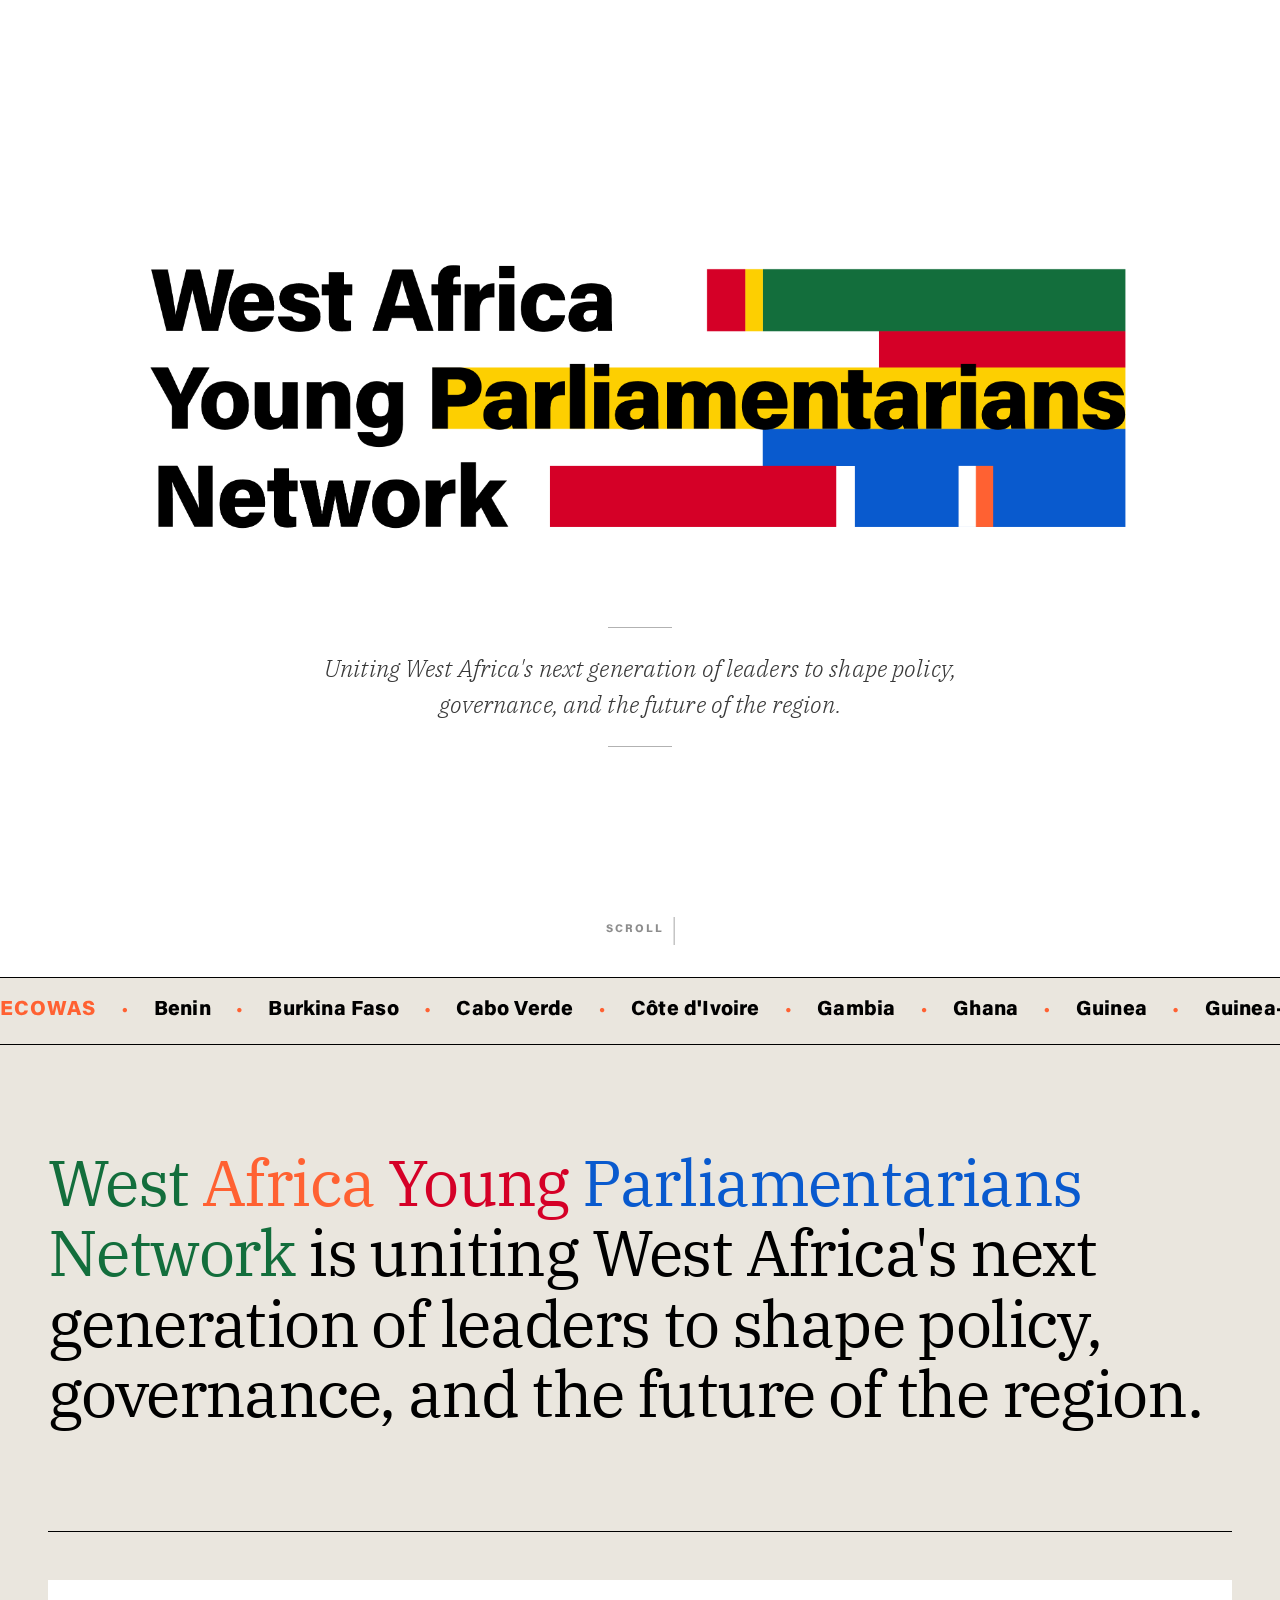
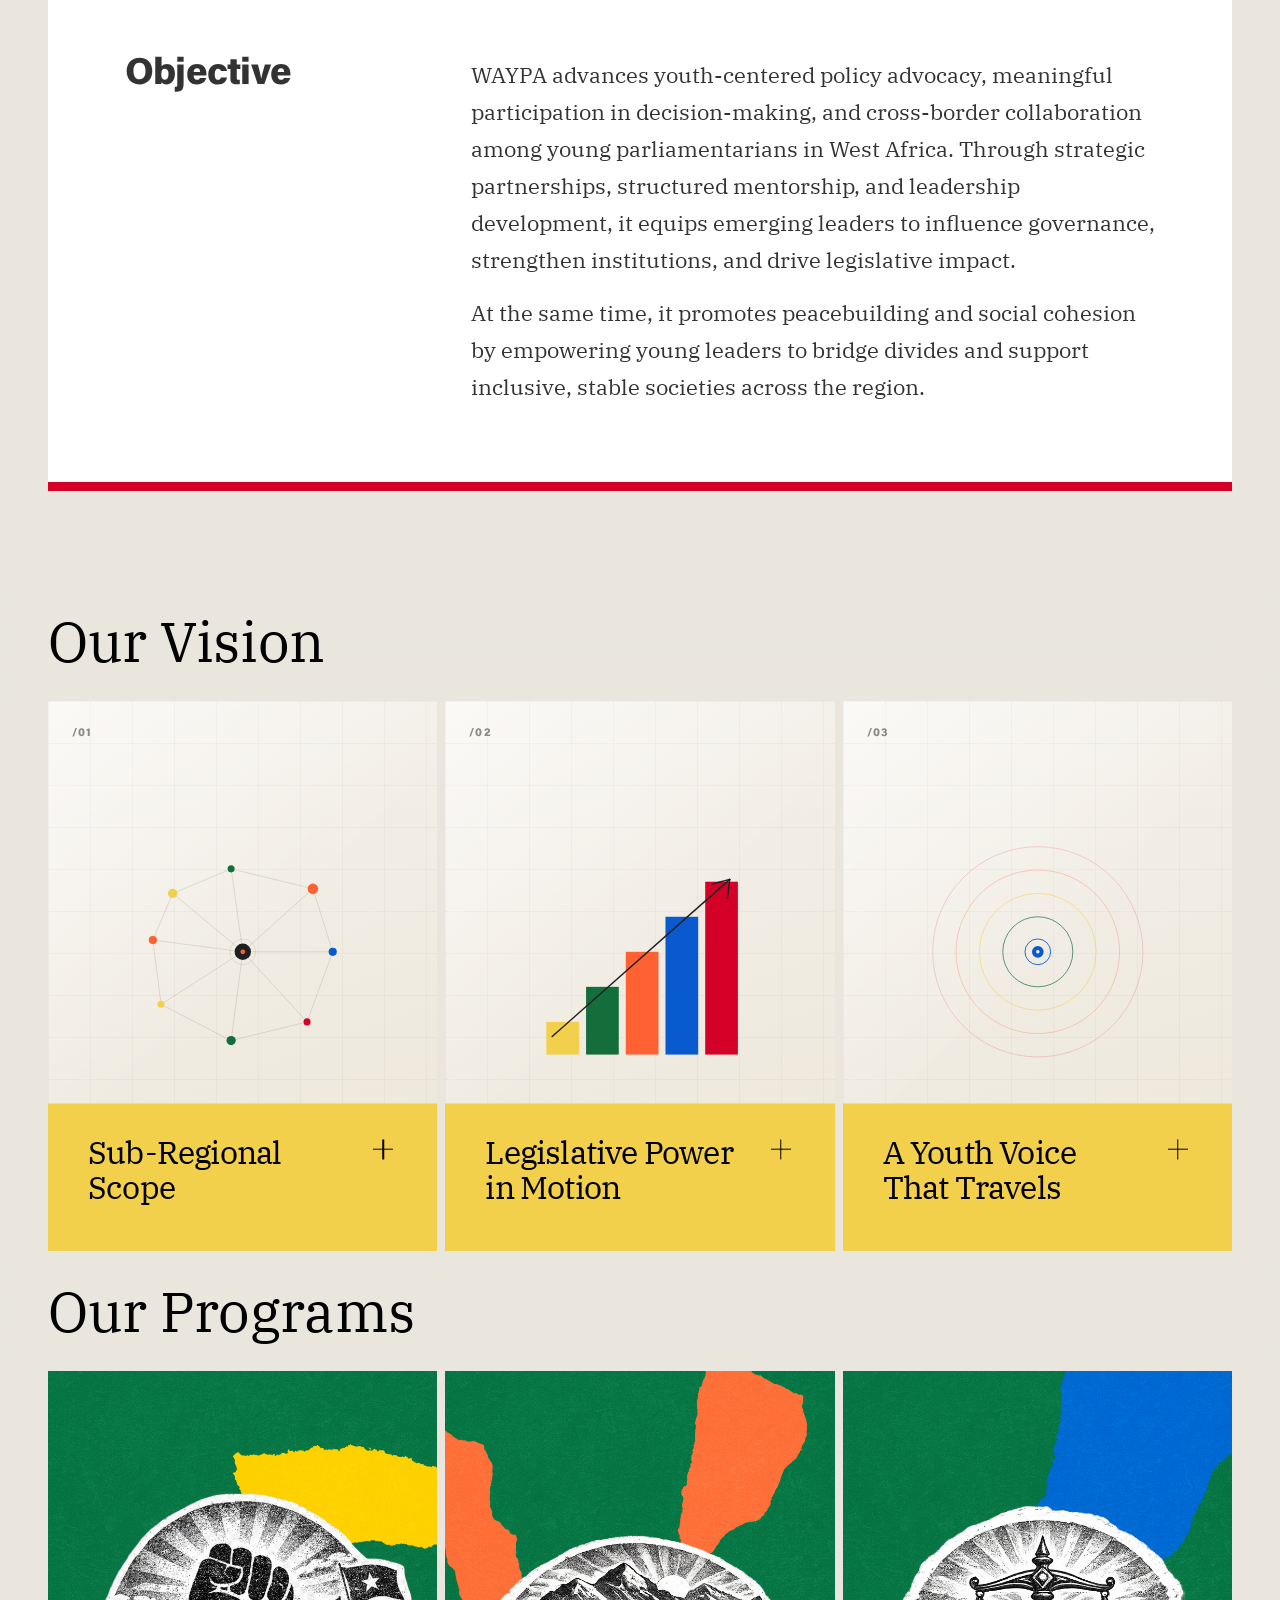
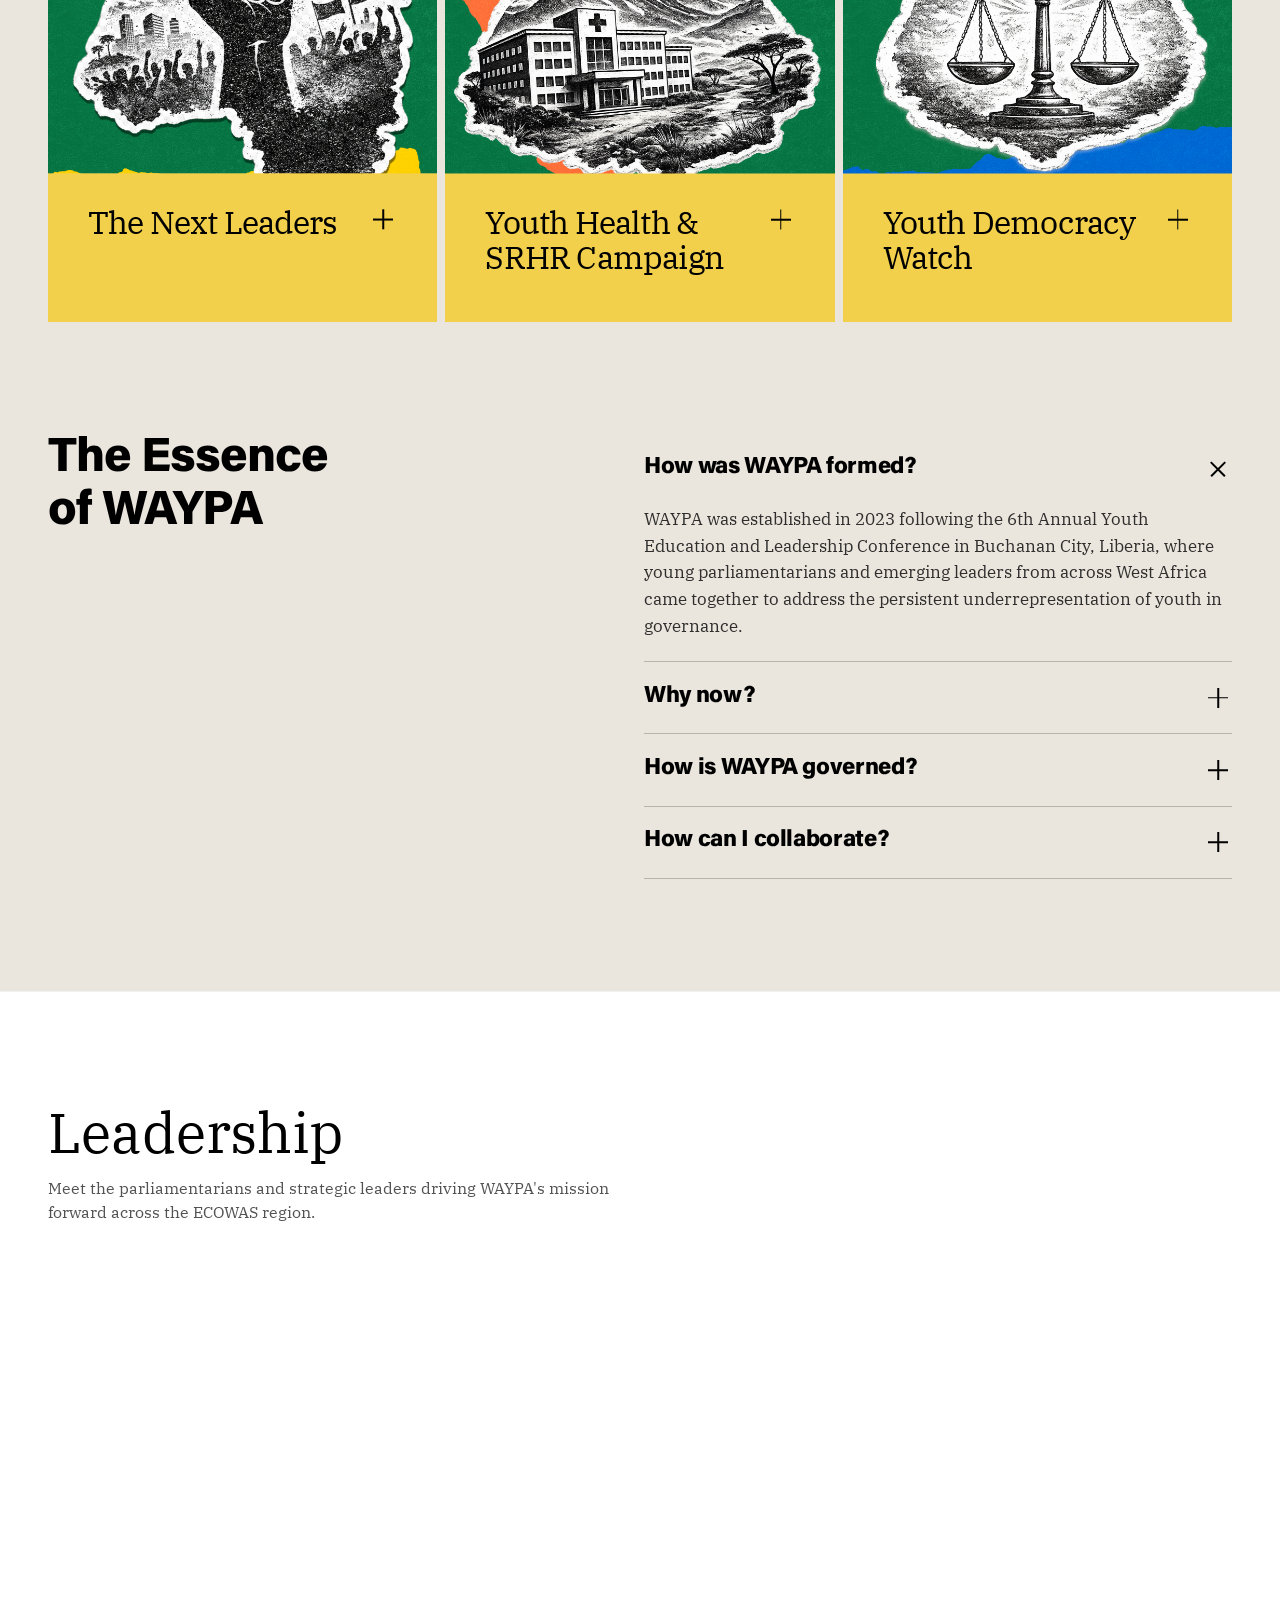
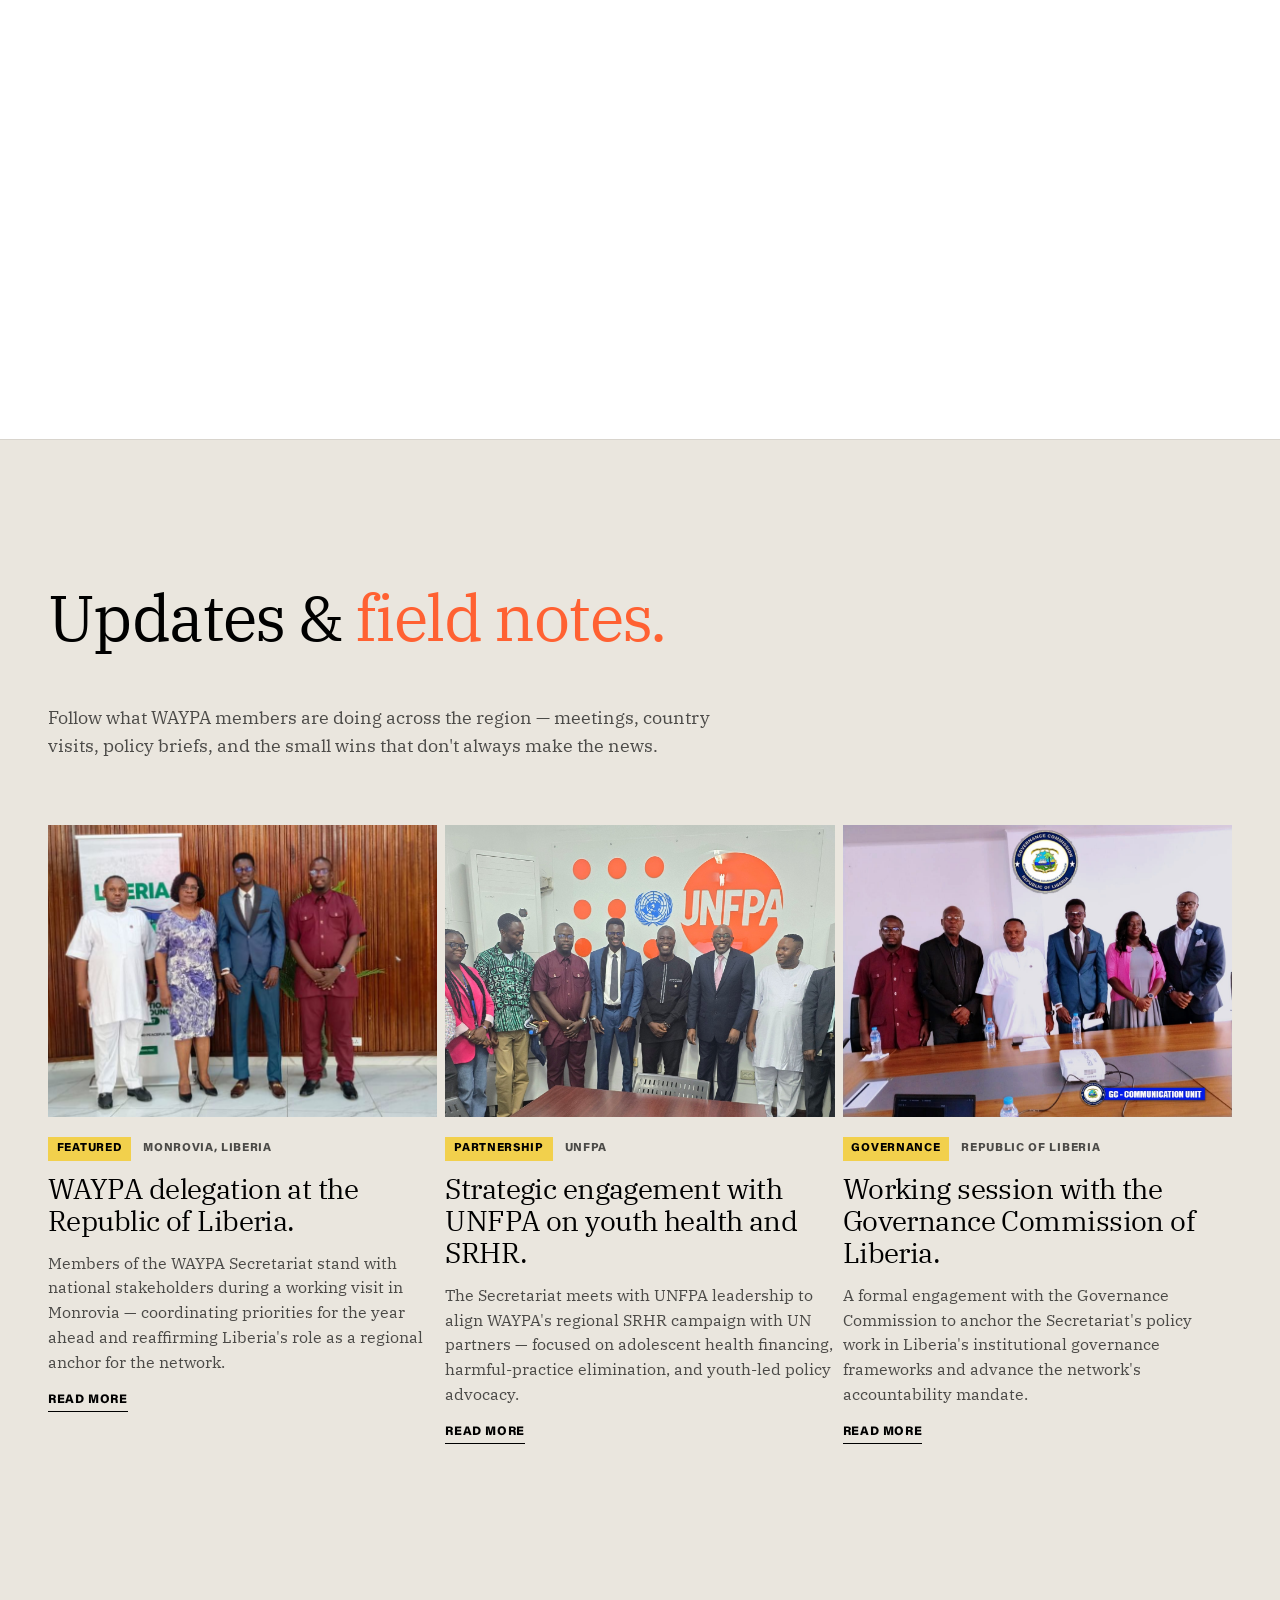
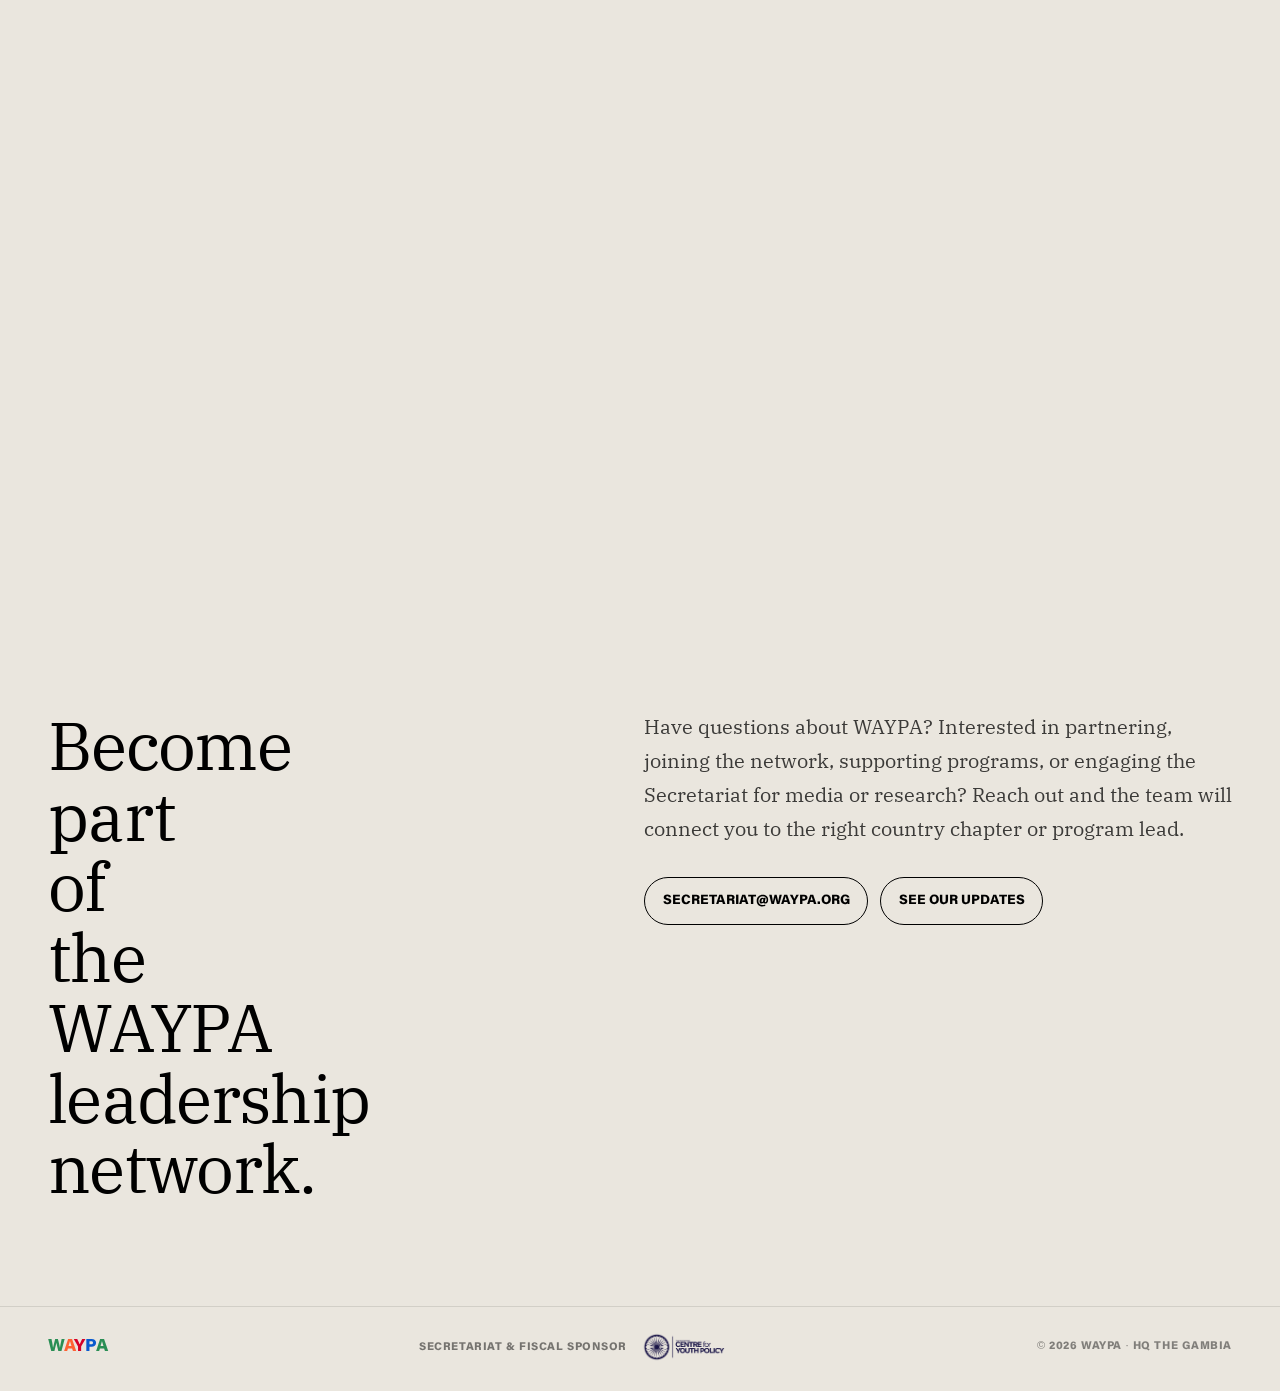
==== commit c1664a64: "SEO: sitemap, robots, canonical URL, JSON-LD structured data - Add sitemap.xml (homepage + lastmod) " ====
--- a/index.html
+++ b/index.html
@@ -3,11 +3,45 @@
   <head>
     <meta charset="utf-8" />
     <meta name="viewport" content="width=device-width, initial-scale=1" />
-    <meta
-      name="description"
-      content="WAYPA, the West Africa Young Parliamentarians Network, unites young leaders across ECOWAS to shape policy, governance, and the future of the region."
-    />
+    <meta name="description" content="WAYPA, the West Africa Young Parliamentarians Network, unites young legislators across ECOWAS to advance youth-centered policy, governance, peacebuilding, and the future of the region." />
+    <meta name="keywords" content="WAYPA, West Africa Young Parliamentarians Network, ECOWAS, youth policy, West Africa governance, young parliamentarians, youth leadership, Centre for Youth Policy, peacebuilding, SRHR, democracy" />
+    <meta name="author" content="West Africa Young Parliamentarians Network" />
+    <meta name="robots" content="index, follow, max-image-preview:large" />
+    <meta name="theme-color" content="#eae6de" />
+    <link rel="canonical" href="https://waypa.org/" />
     <title>WAYPA | West Africa Young Parliamentarians Network</title>
+
+    <!-- Organization structured data (JSON-LD) -->
+    <script type="application/ld+json">
+    {
+      "@context": "https://schema.org",
+      "@type": "Organization",
+      "name": "West Africa Young Parliamentarians Network",
+      "alternateName": "WAYPA",
+      "url": "https://waypa.org",
+      "logo": "https://waypa.org/assets/logo-main.png",
+      "image": "https://waypa.org/assets/og-image.png",
+      "description": "WAYPA unites young legislators across ECOWAS to advance youth-centered policy, governance, peacebuilding, and the future of West Africa.",
+      "foundingDate": "2023",
+      "foundingLocation": "Buchanan City, Liberia",
+      "address": {
+        "@type": "PostalAddress",
+        "addressCountry": "GM"
+      },
+      "areaServed": {
+        "@type": "Place",
+        "name": "West Africa (ECOWAS)"
+      },
+      "sameAs": [
+        "https://www.facebook.com/search/top?q=west%20africa%20young%20parliamentarians%20network"
+      ],
+      "parentOrganization": {
+        "@type": "Organization",
+        "name": "Centre for Youth Policy",
+        "url": "https://centreforyouthpolicy.org"
+      }
+    }
+    </script>
 
     <!-- Open Graph (Facebook, LinkedIn, WhatsApp, iMessage previews) -->
     <meta property="og:type" content="website" />
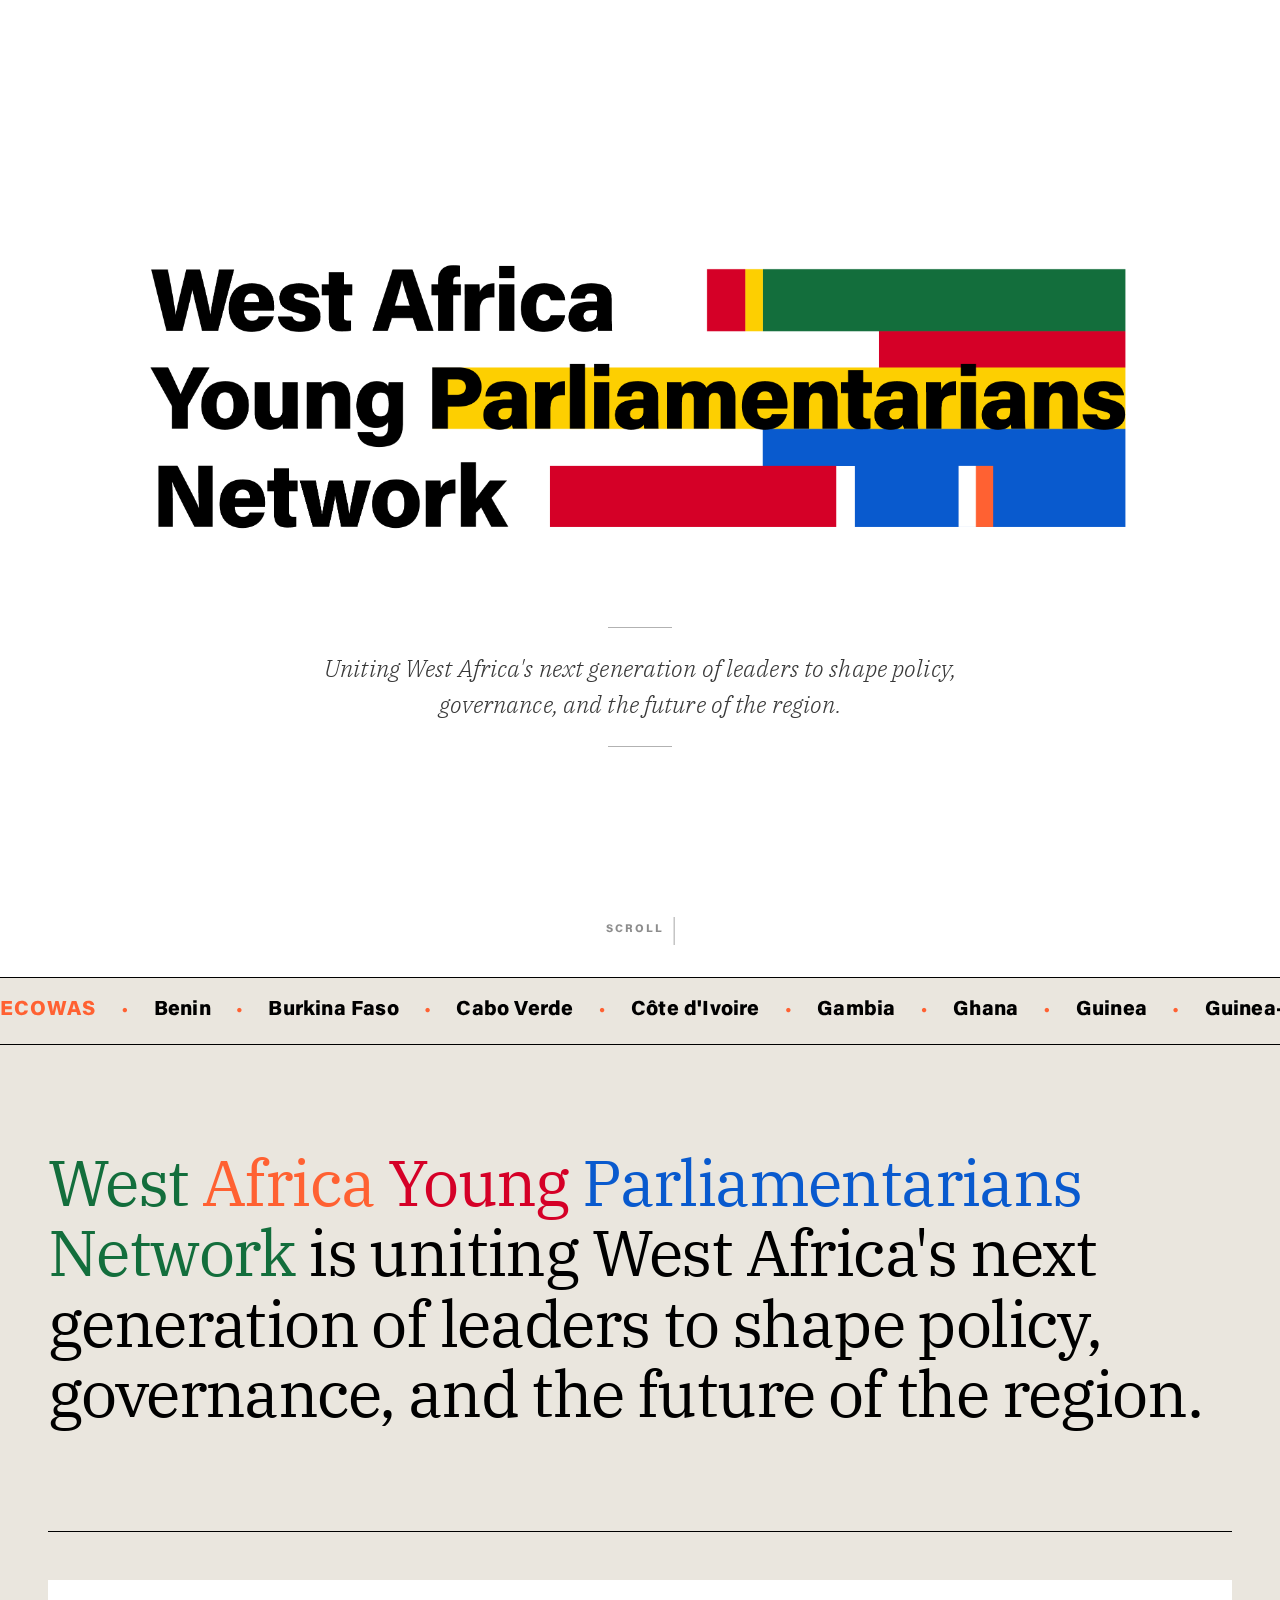
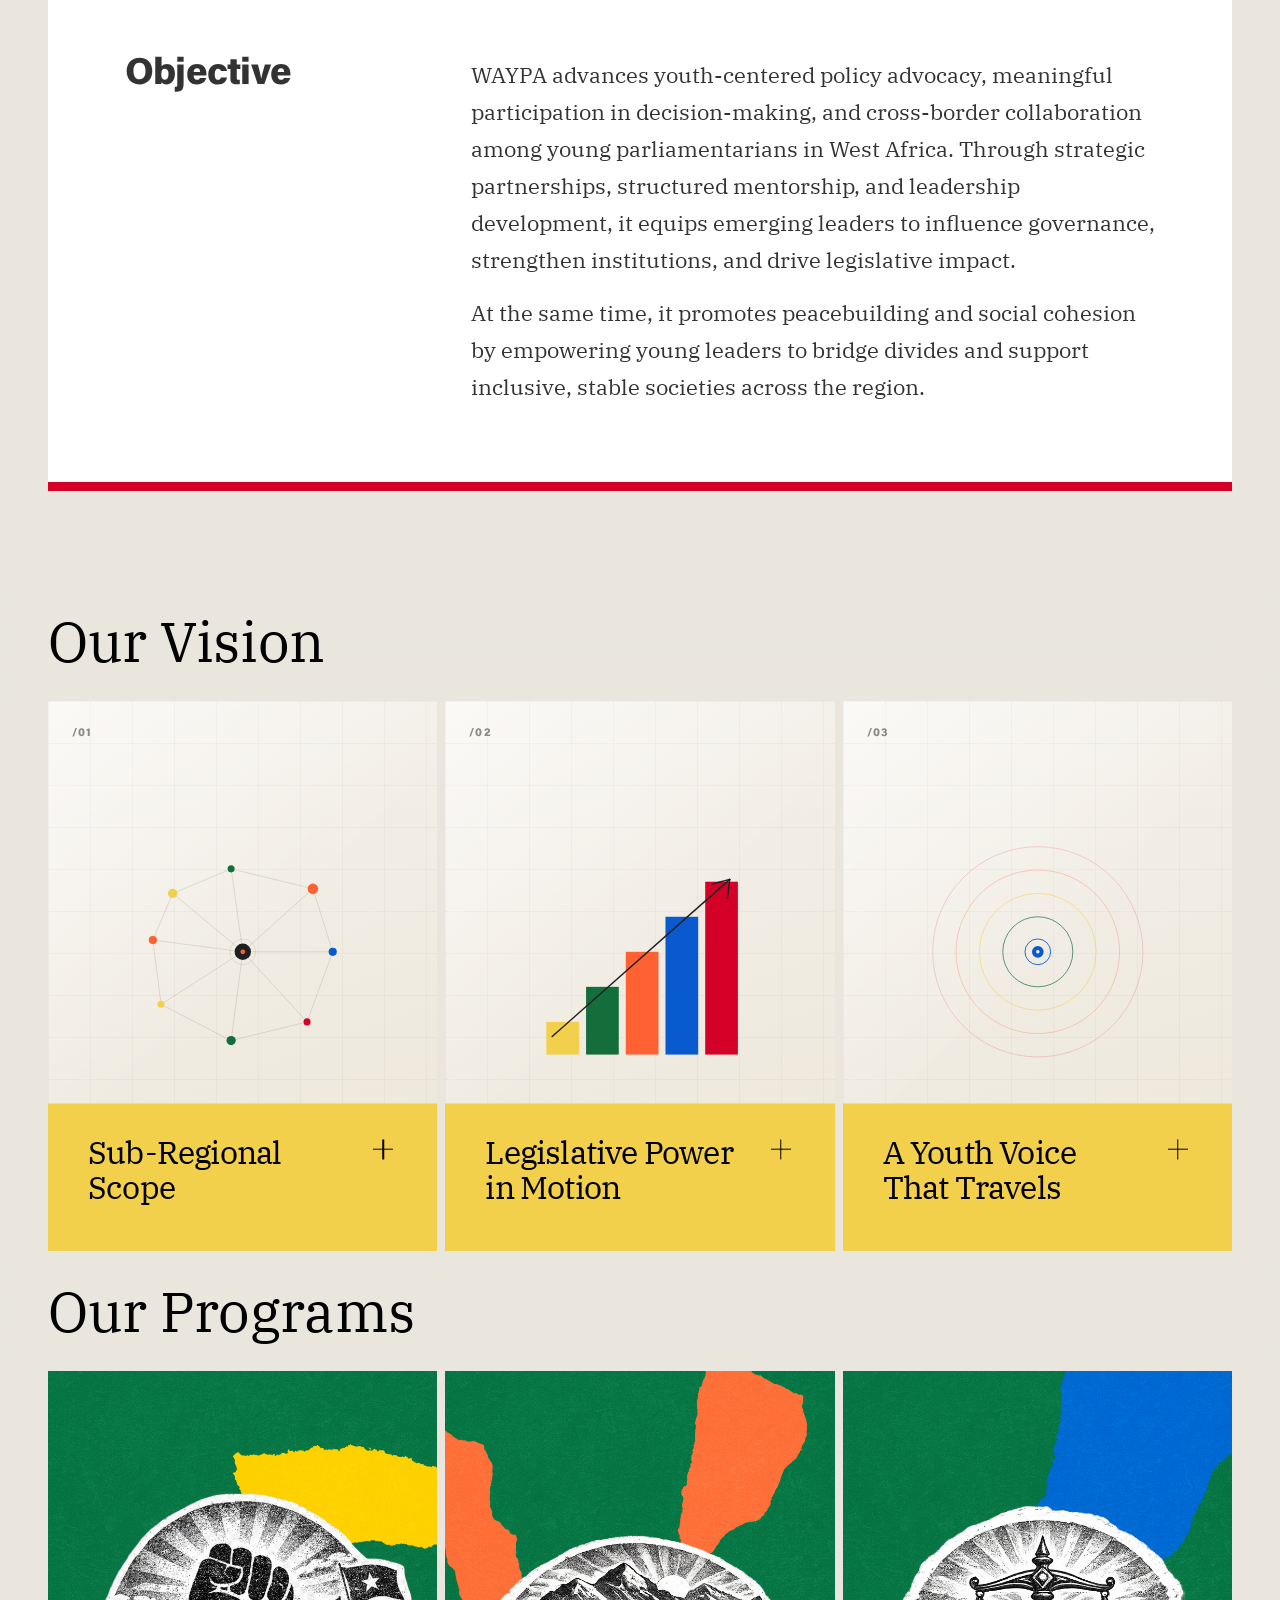
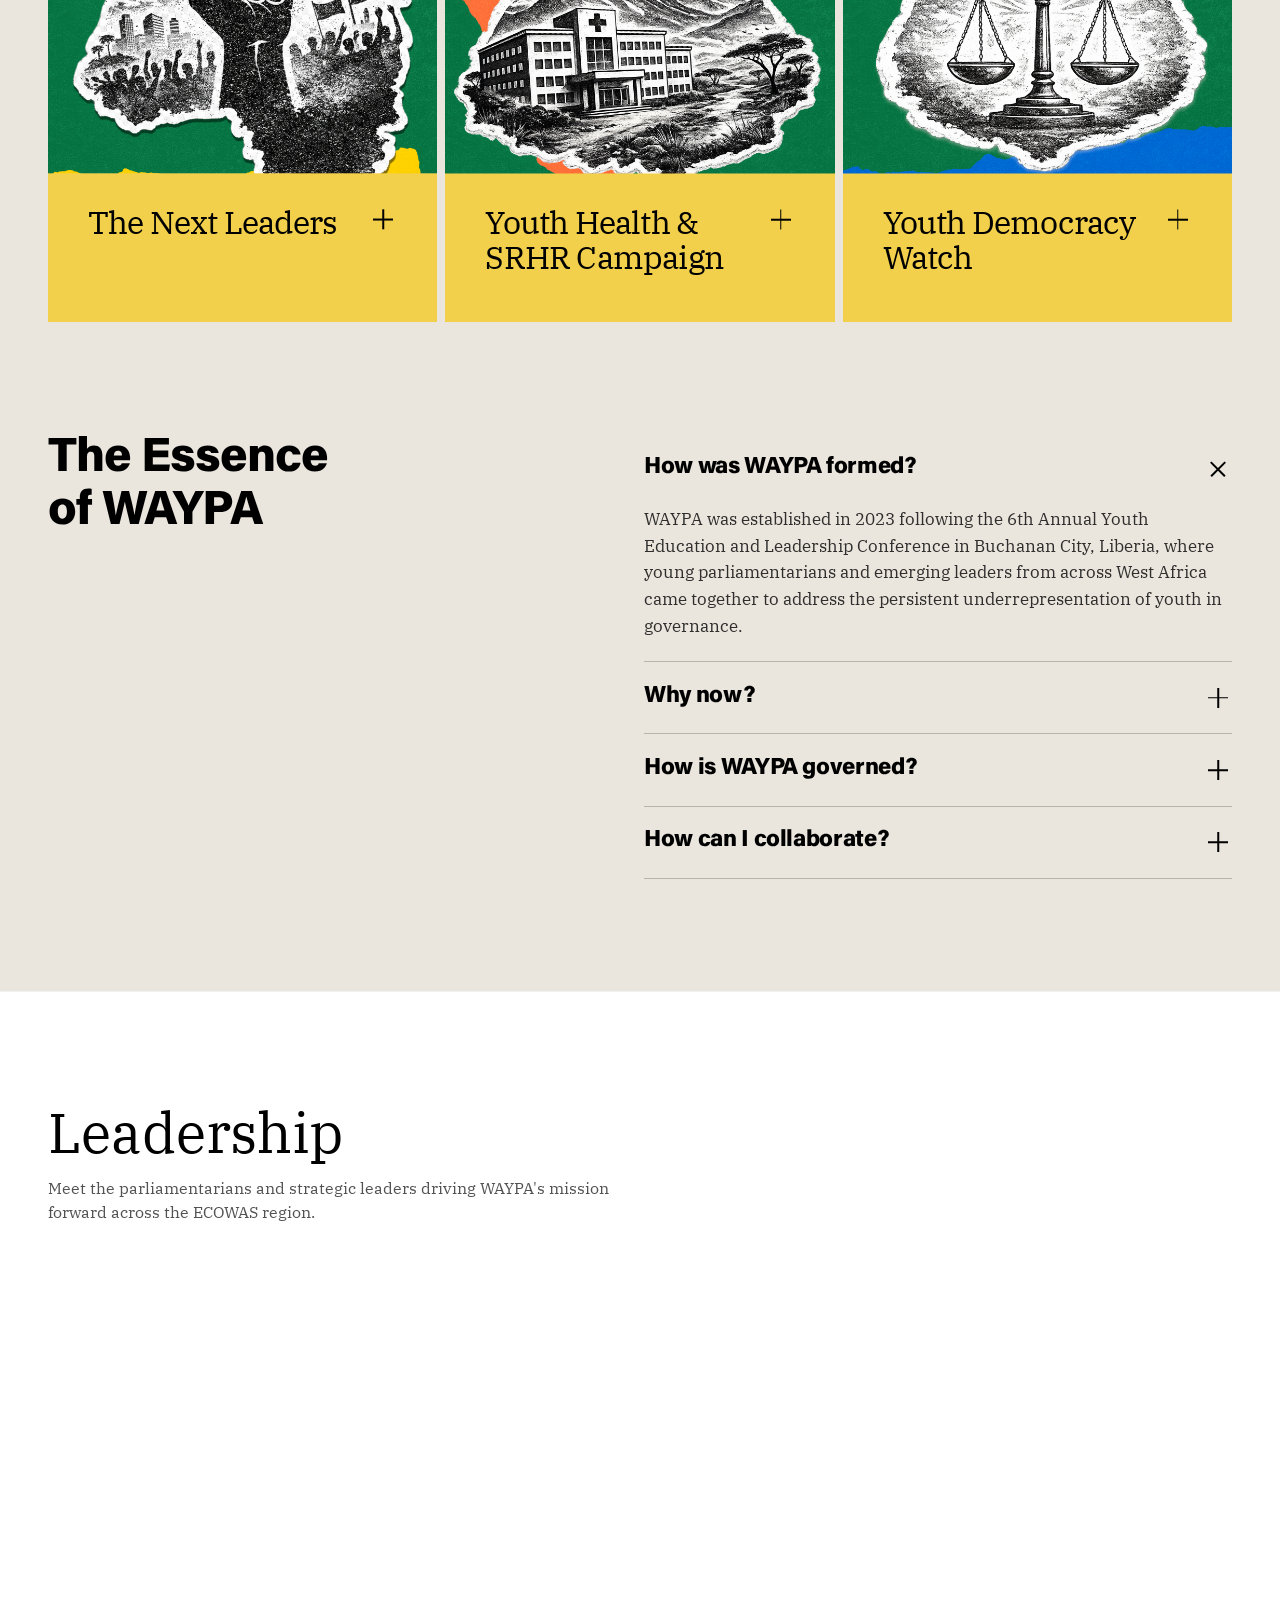
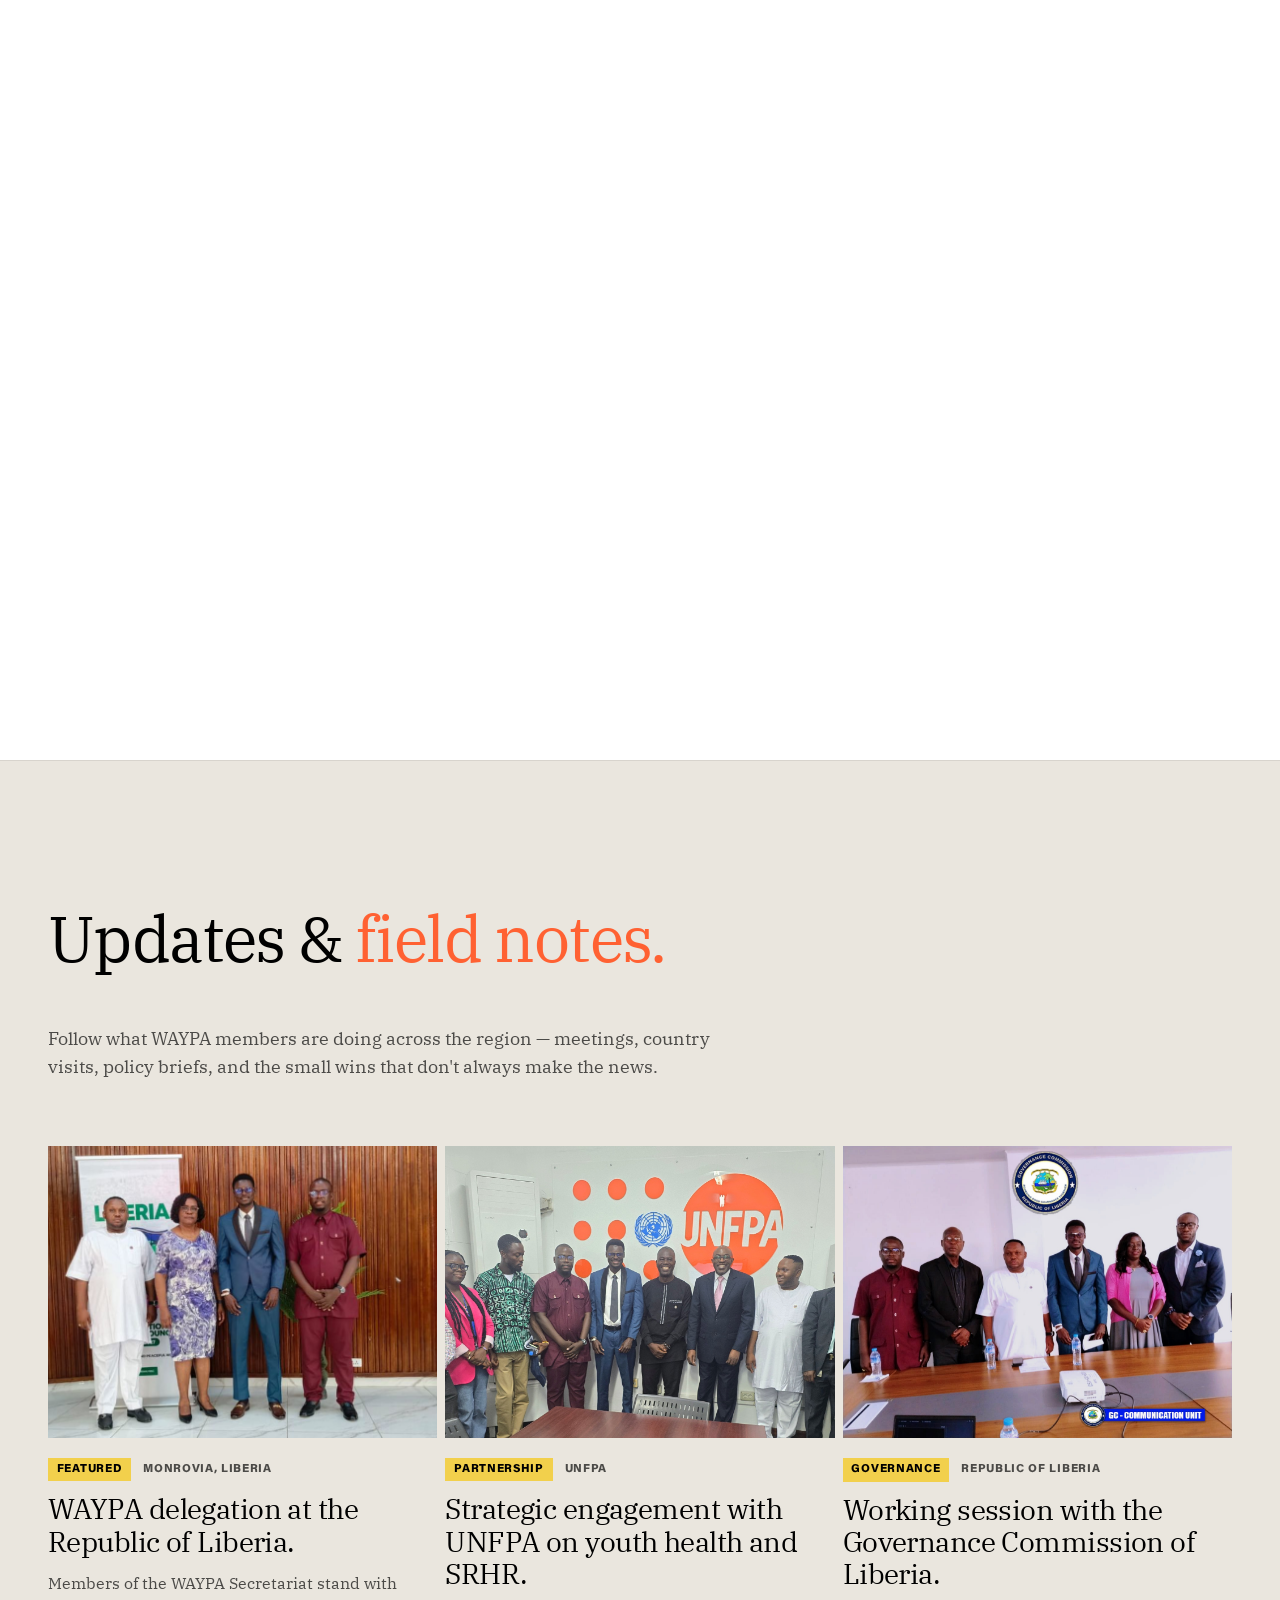
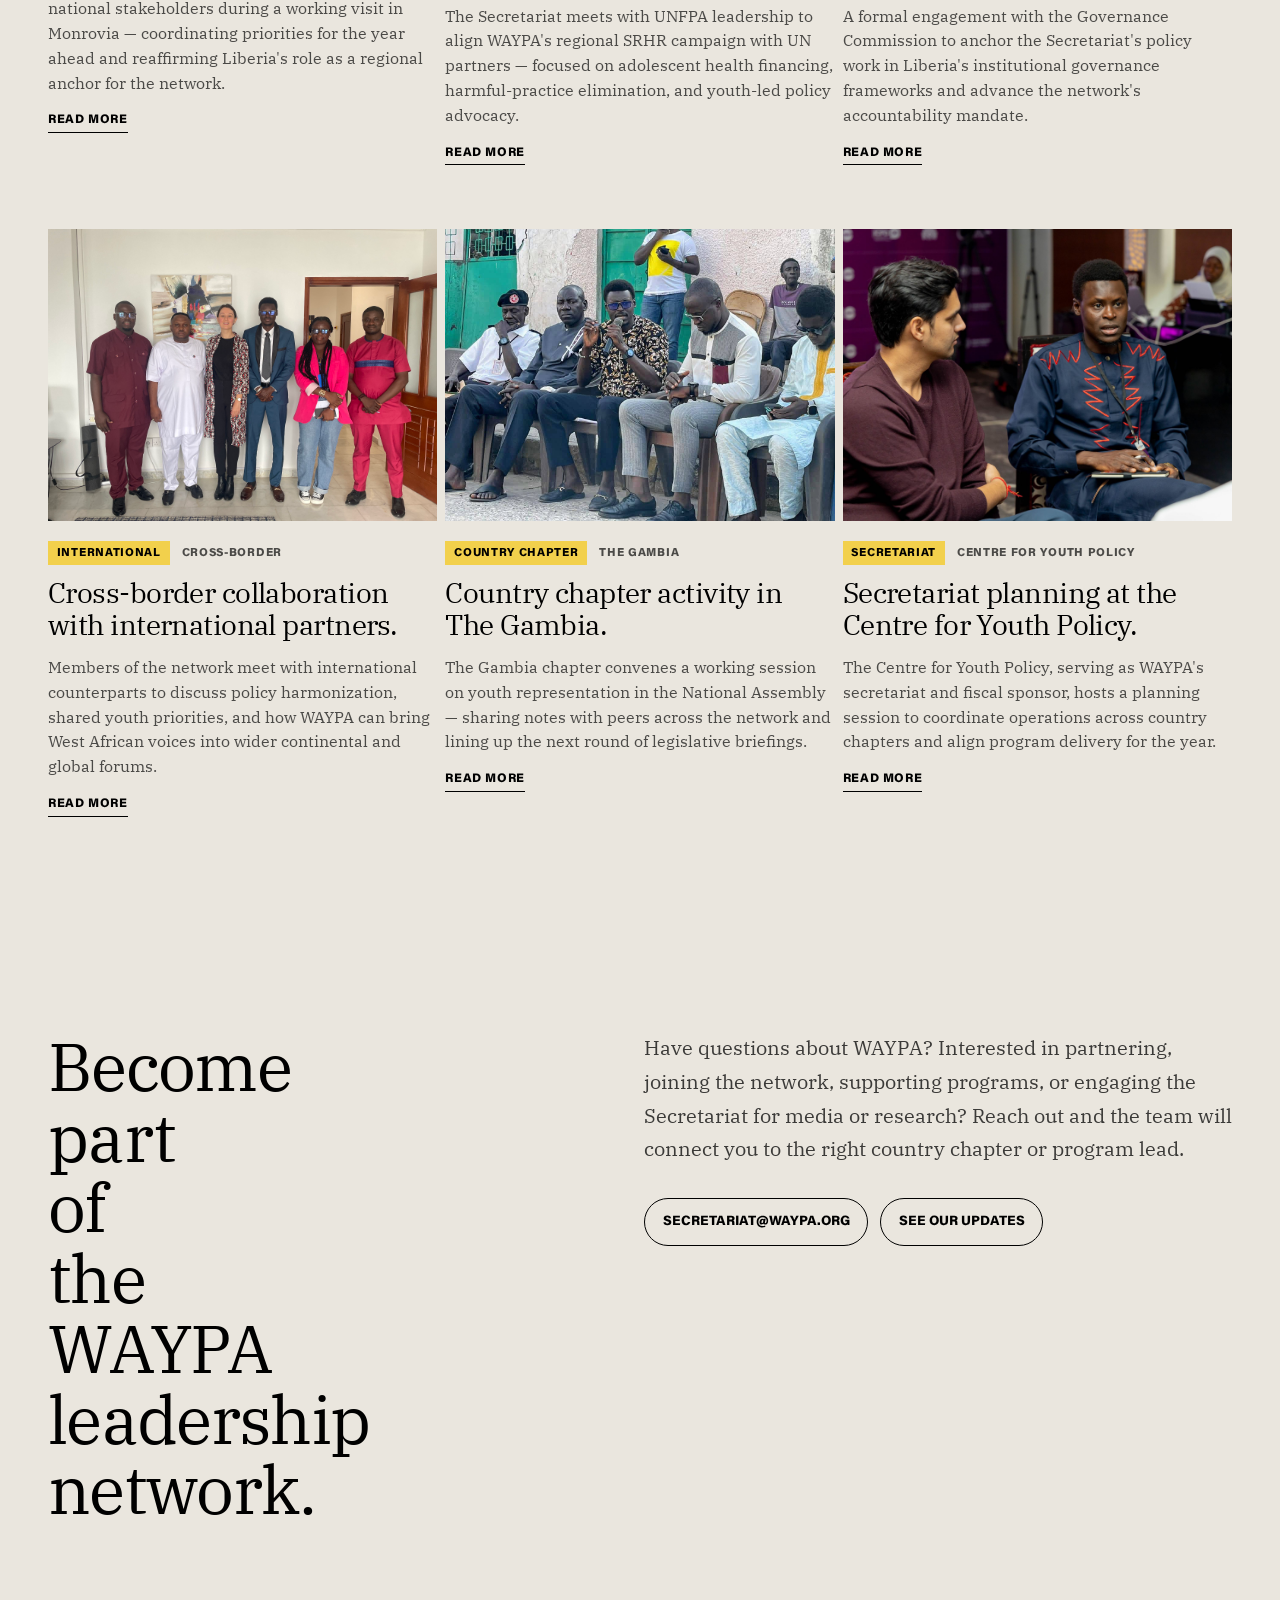
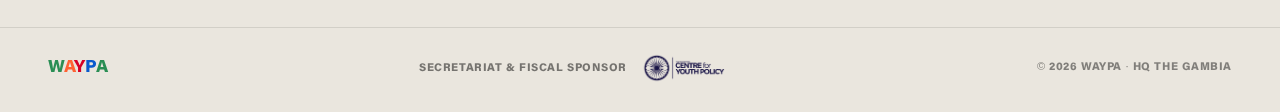
==== commit 246b58ab: "Add Hon. Alice Kornya Sandy as Vice Chairperson, Sierra Leone Card placed right after the Chairperso" ====
--- a/index.html
+++ b/index.html
@@ -455,6 +455,12 @@
             </article>
 
             <article class="leader-card reveal">
+              <img src="assets/leader-sandy.jpg" alt="Hon. Alice Kornya Sandy" onerror="this.replaceWith(Object.assign(document.createElement('div'),{className:'leader-placeholder',textContent:'AS'}))" />
+              <h3>Hon. Alice Kornya Sandy, MP</h3>
+              <p>Vice Chairperson - Sierra Leone</p>
+            </article>
+
+            <article class="leader-card reveal">
               <img src="assets/leader-fofana.jpg" alt="Hon. Mohammed T. Fofanah" />
               <h3>Hon. Mohammed T. Fofanah</h3>
               <p>Deputy Secretary for Policy and Planning</p>
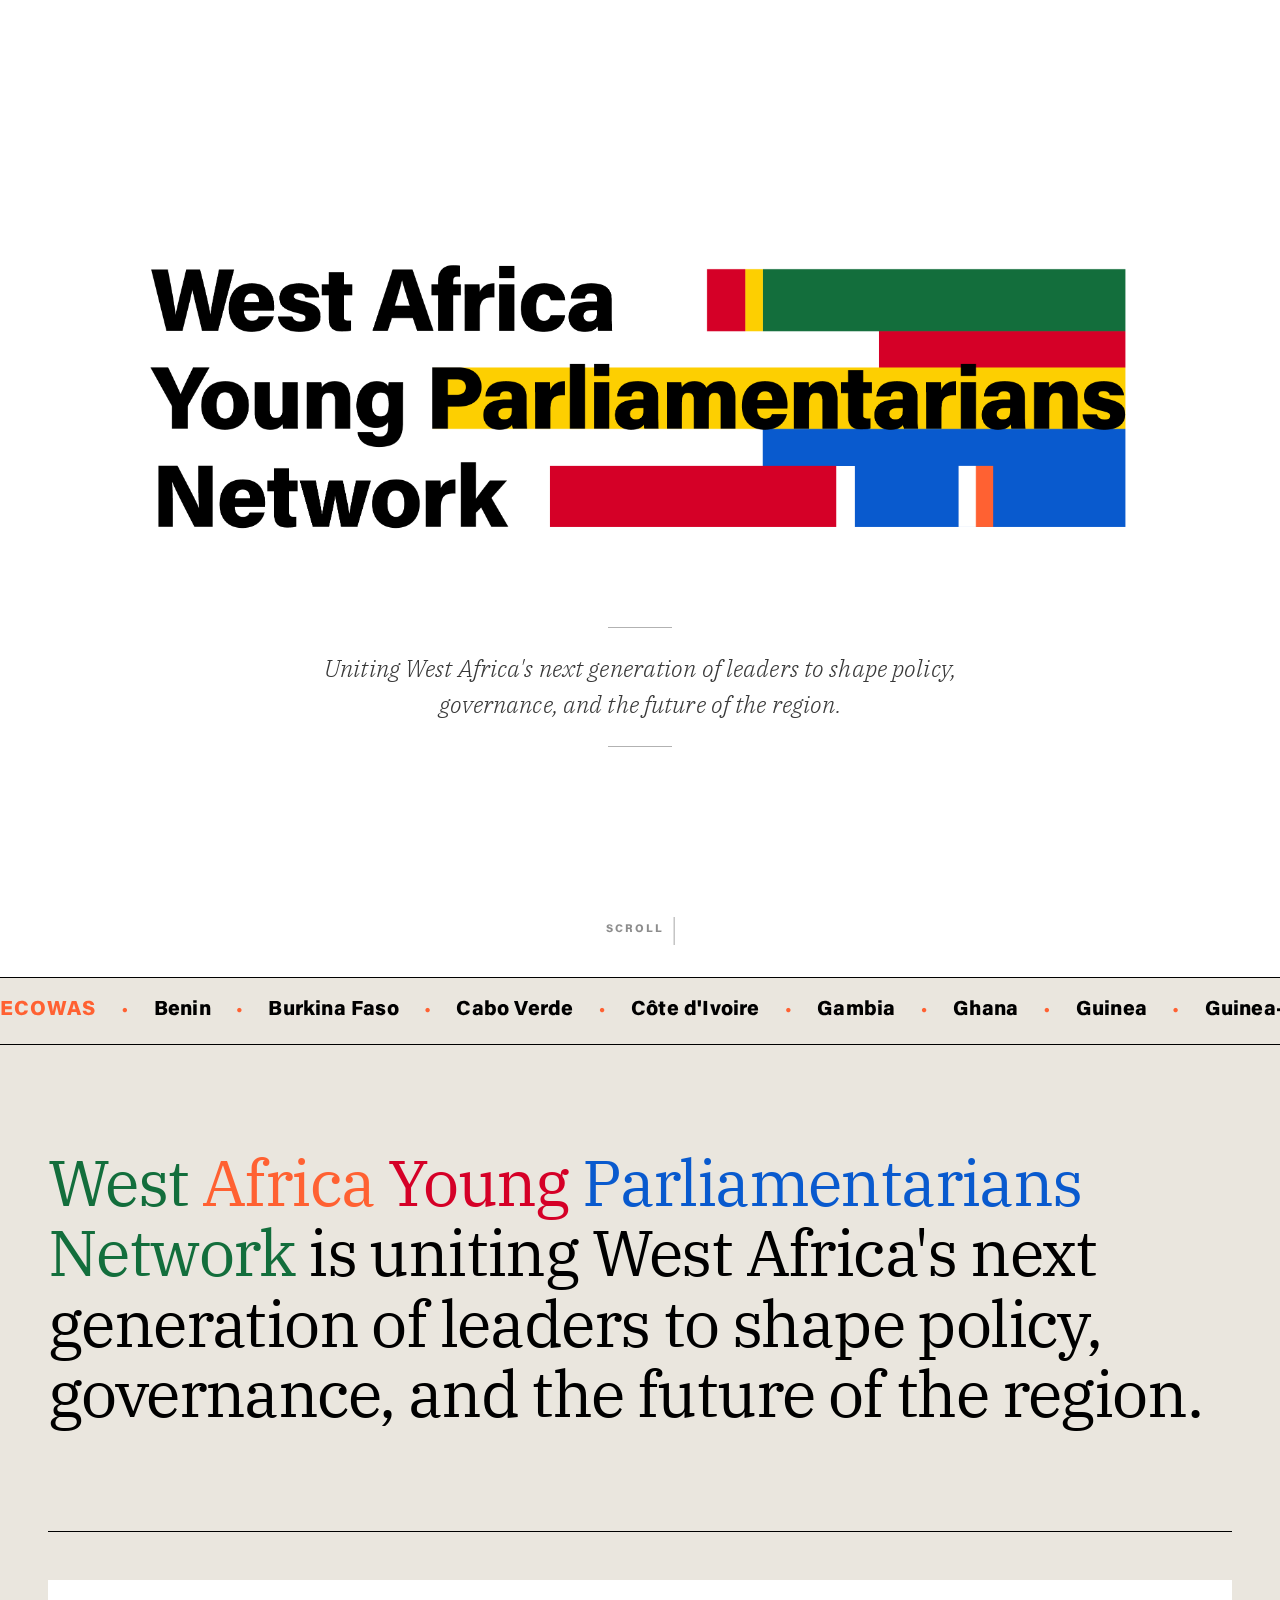
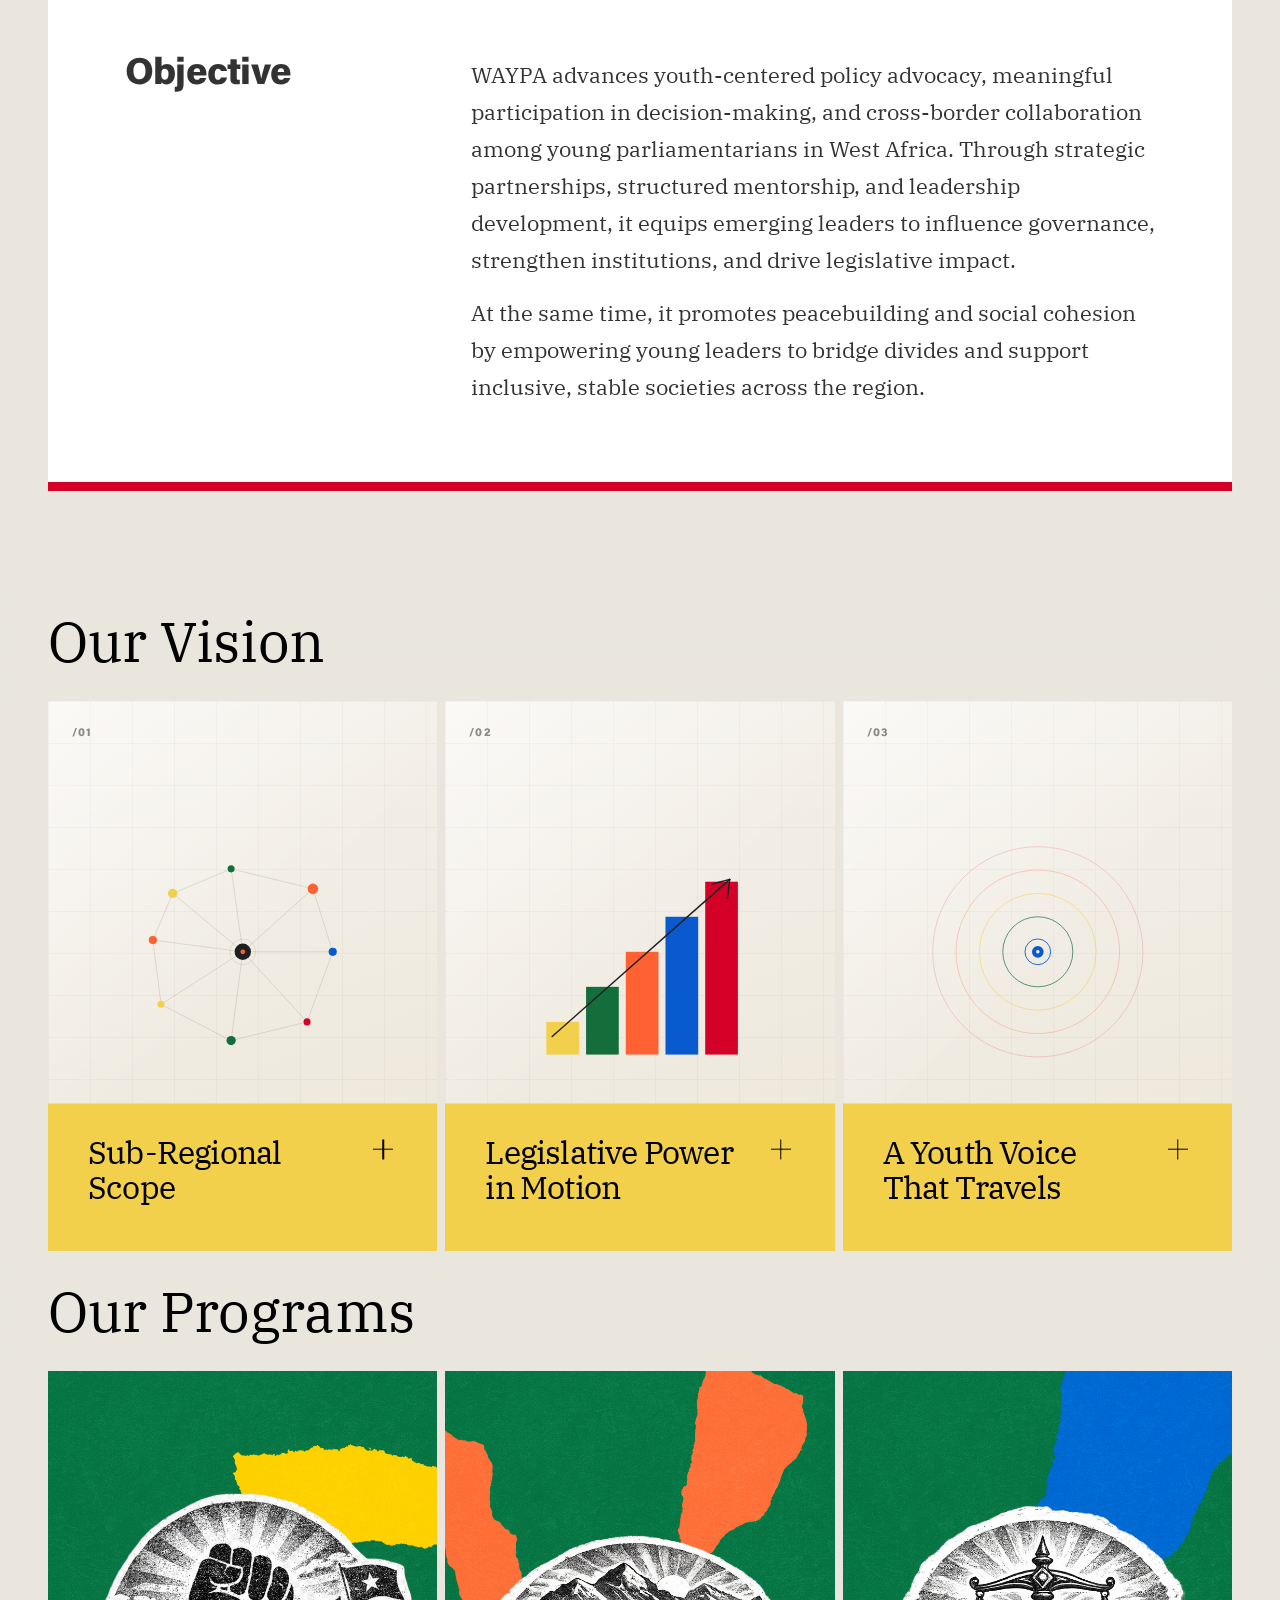
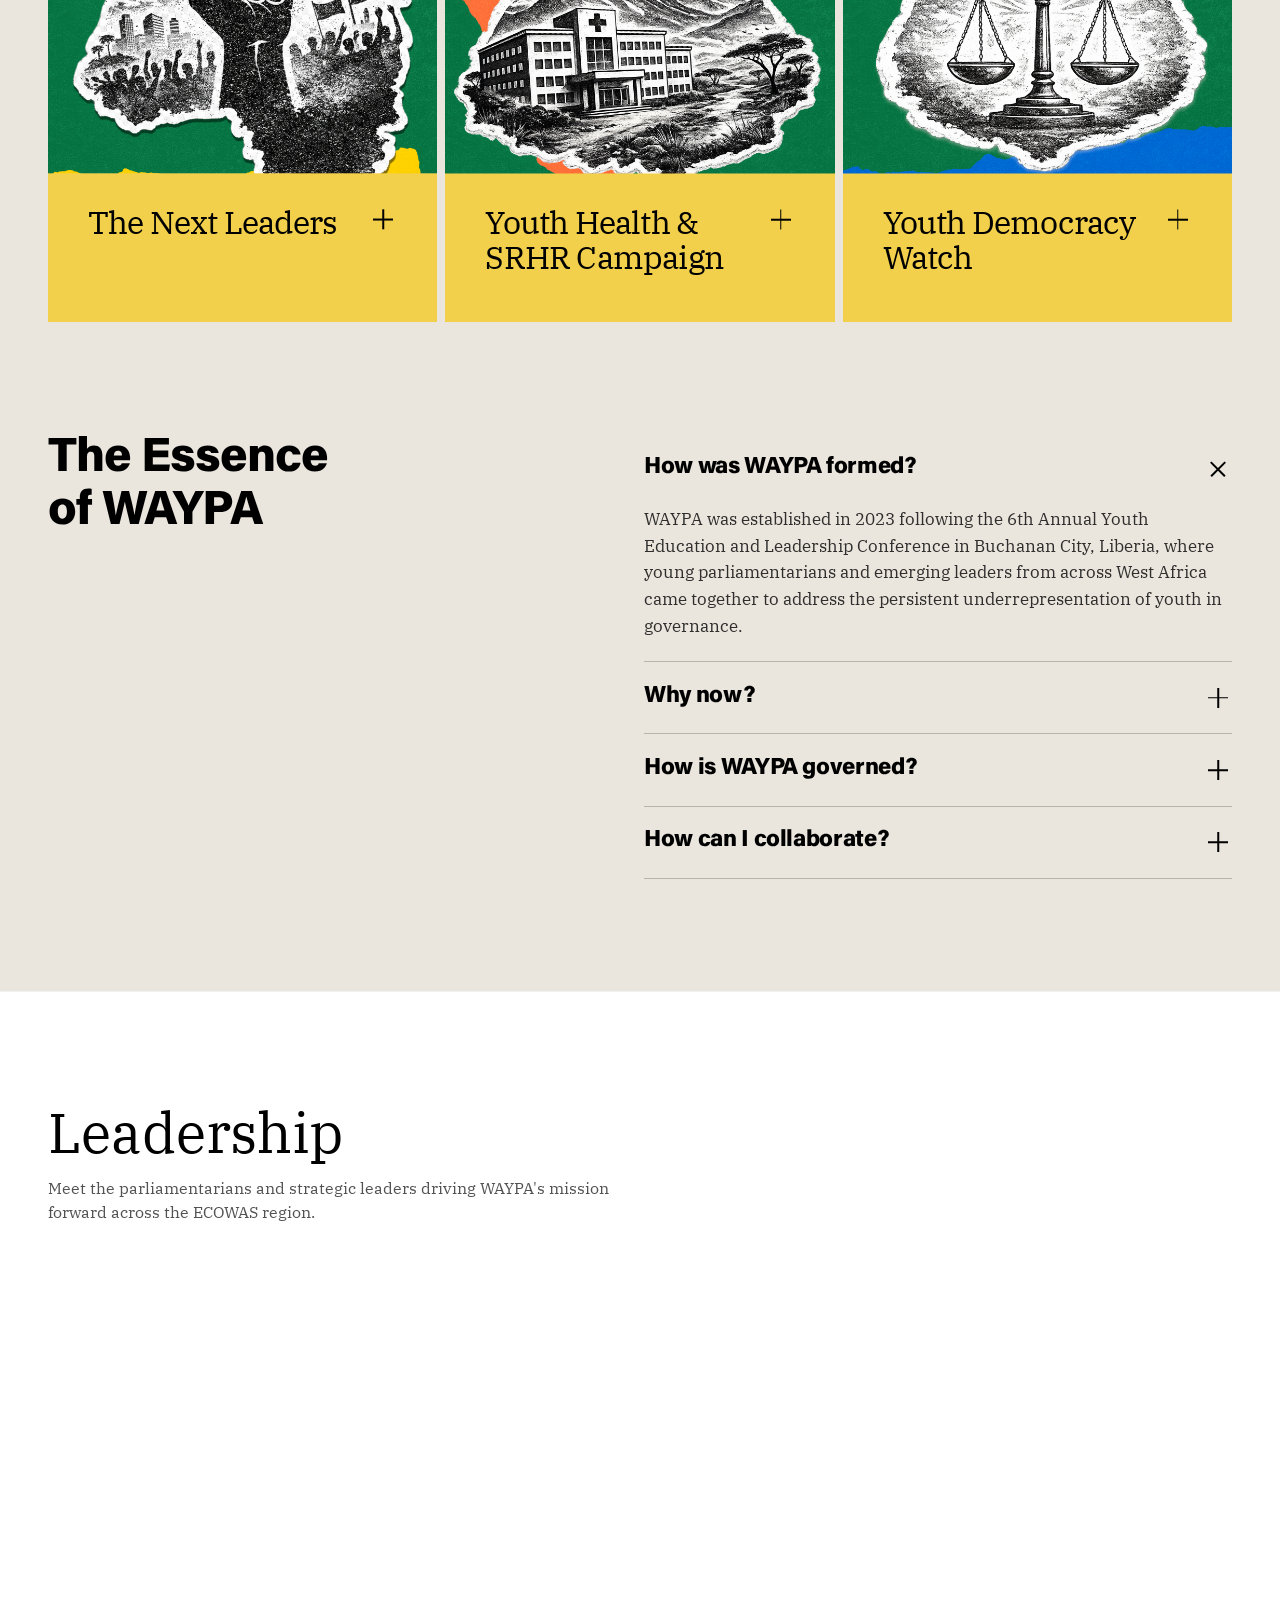
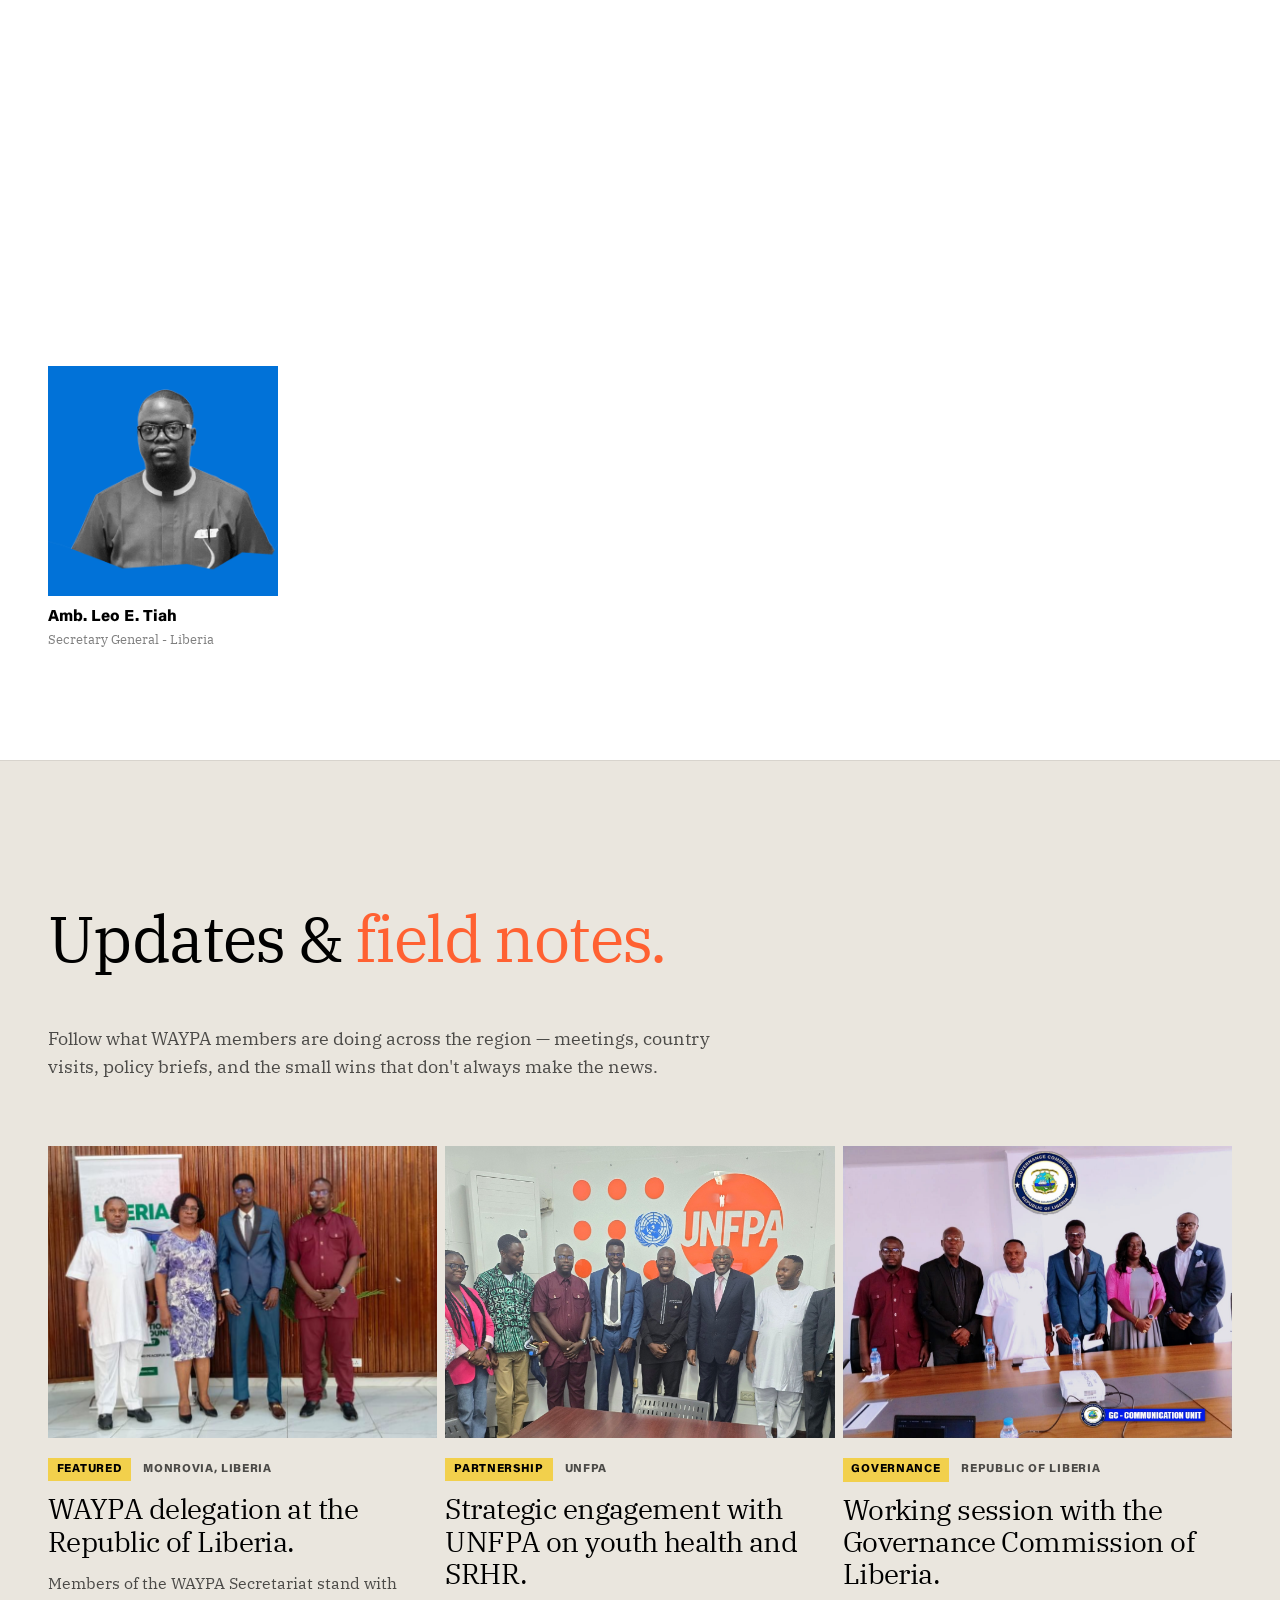
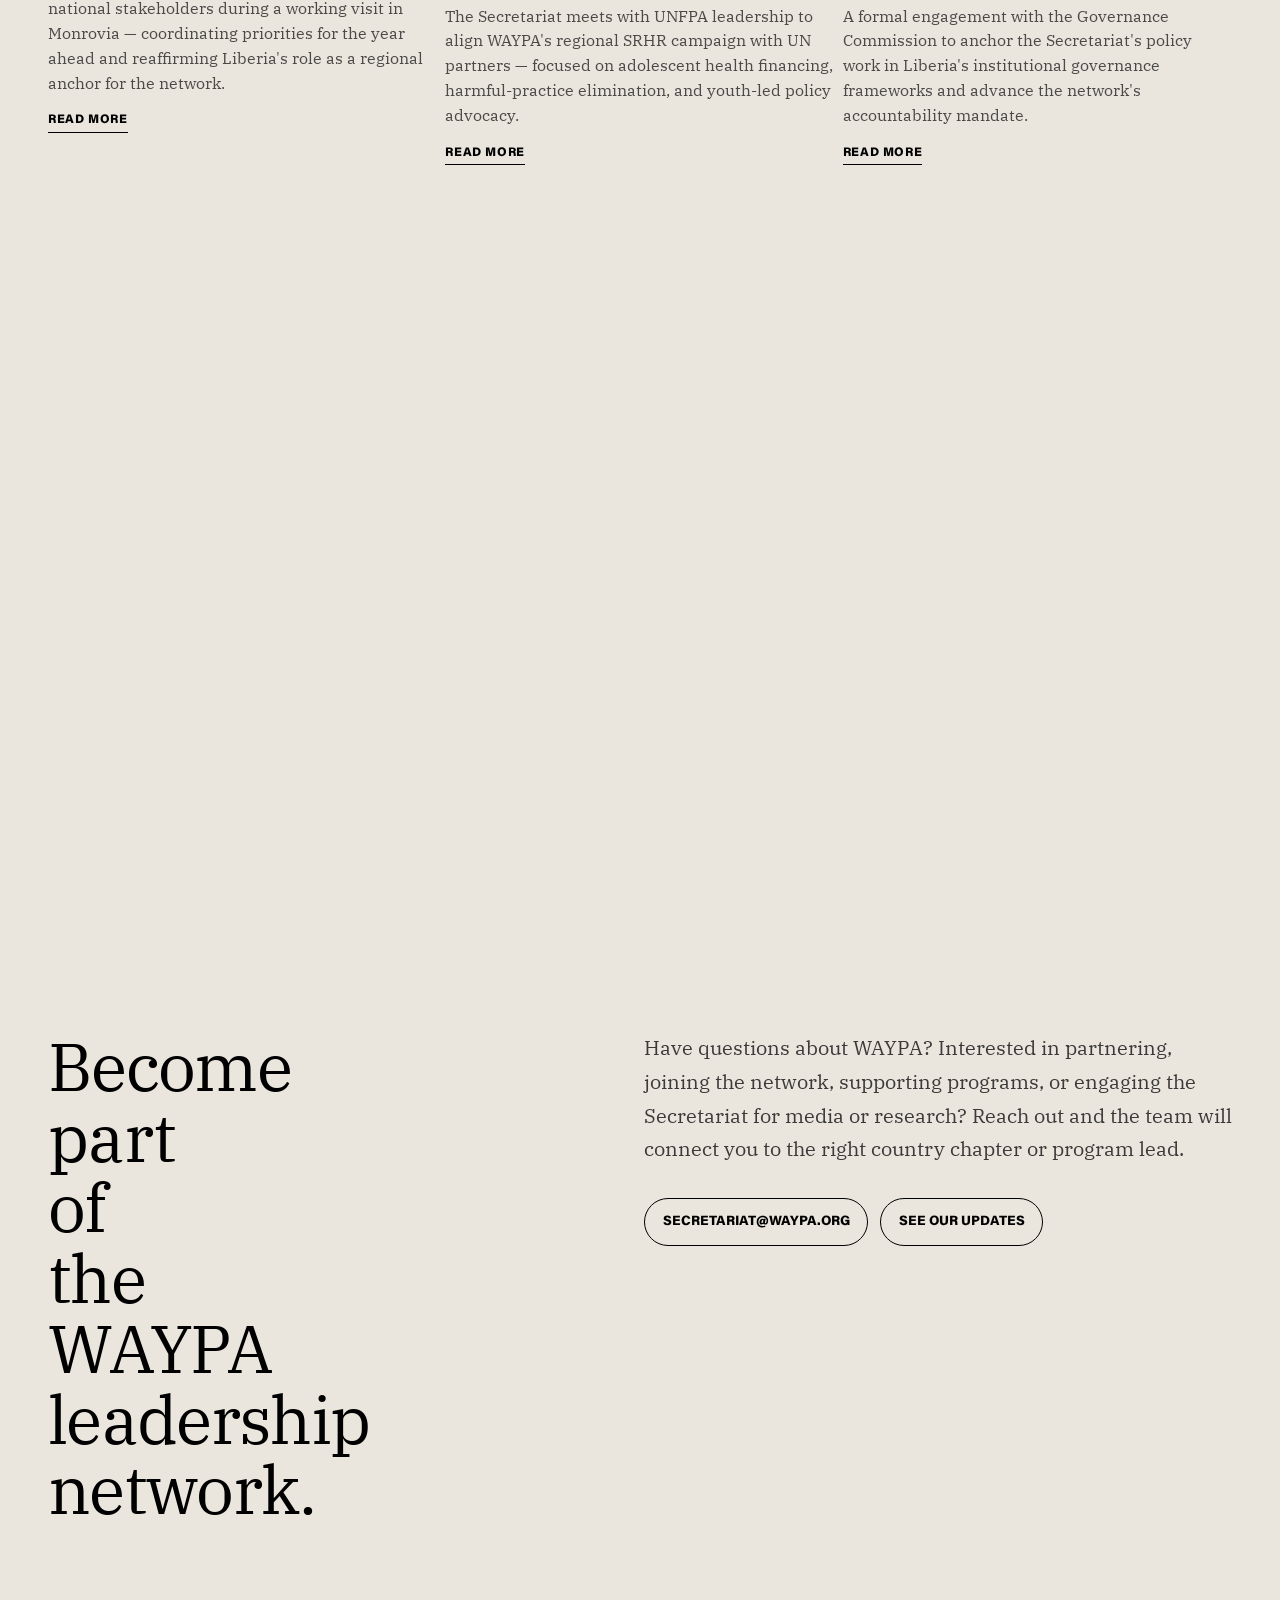
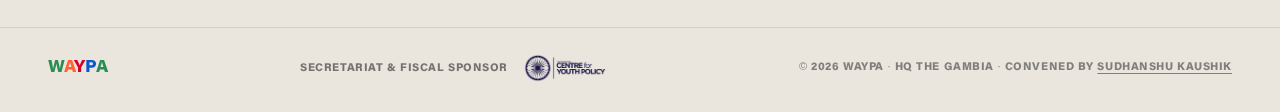
==== commit 9d183ce0: "Footer: link to Sudhanshu Kaushik (convener) Co-Authored-By: Claude Opus 5.5 <noreply@anthropic.com>" ====
--- a/index.html
+++ b/index.html
@@ -455,7 +455,7 @@
             </article>
 
             <article class="leader-card reveal">
-              <img src="assets/leader-sandy.jpg" alt="Hon. Alice Kornya Sandy" onerror="this.replaceWith(Object.assign(document.createElement('div'),{className:'leader-placeholder',textContent:'AS'}))" />
+              <img src="assets/leader-sandy.png" alt="Hon. Alice Kornya Sandy" onerror="this.replaceWith(Object.assign(document.createElement('div'),{className:'leader-placeholder',textContent:'AS'}))" />
               <h3>Hon. Alice Kornya Sandy, MP</h3>
               <p>Vice Chairperson - Sierra Leone</p>
             </article>
@@ -654,7 +654,7 @@
             <img src="assets/cyp-logo.png" alt="Centre for Youth Policy" class="footer-cyp-logo" />
           </a>
         </div>
-        <p class="footer-copyright">© 2026 WAYPA · HQ The Gambia</p>
+        <p class="footer-copyright">© 2026 WAYPA · HQ The Gambia · Convened by <a href="https://sudhanshukaushik.com" style="color:inherit;text-decoration:underline;text-underline-offset:3px">Sudhanshu Kaushik</a></p>
       </div>
     </footer>
 
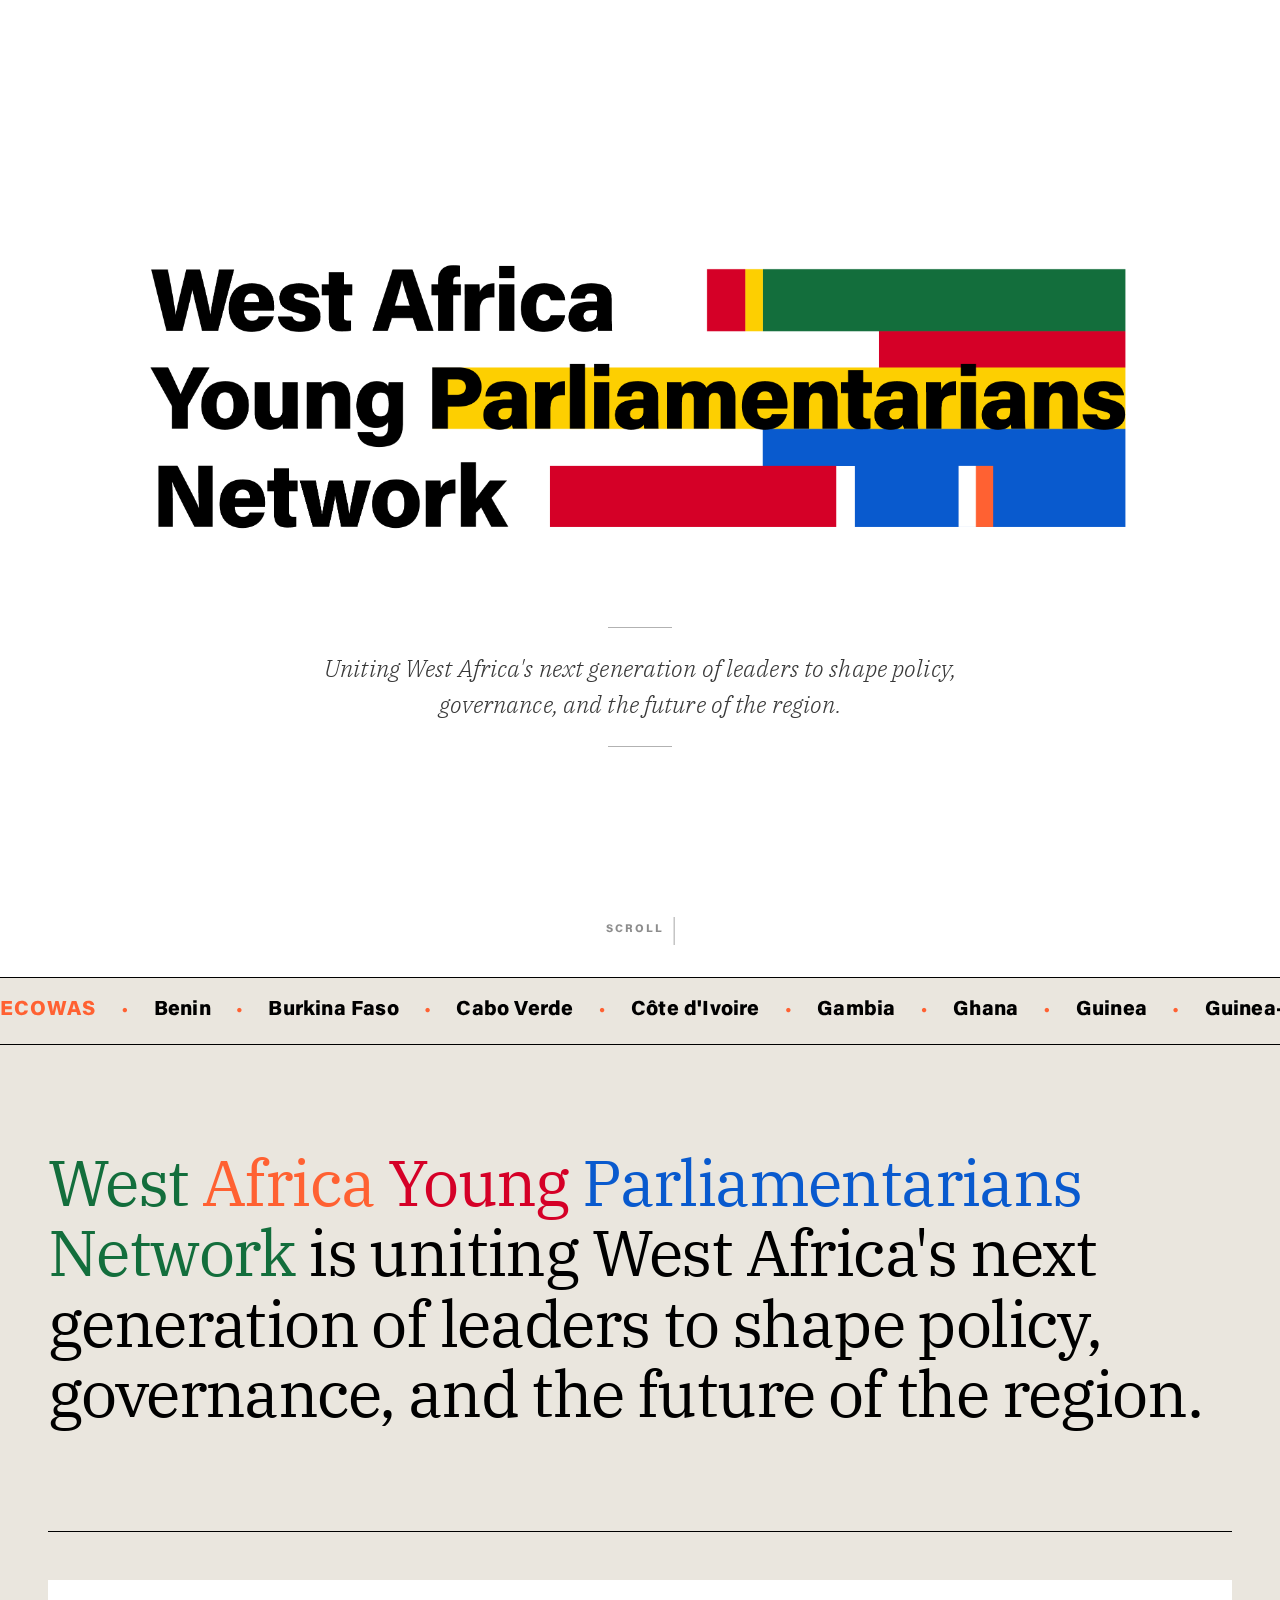
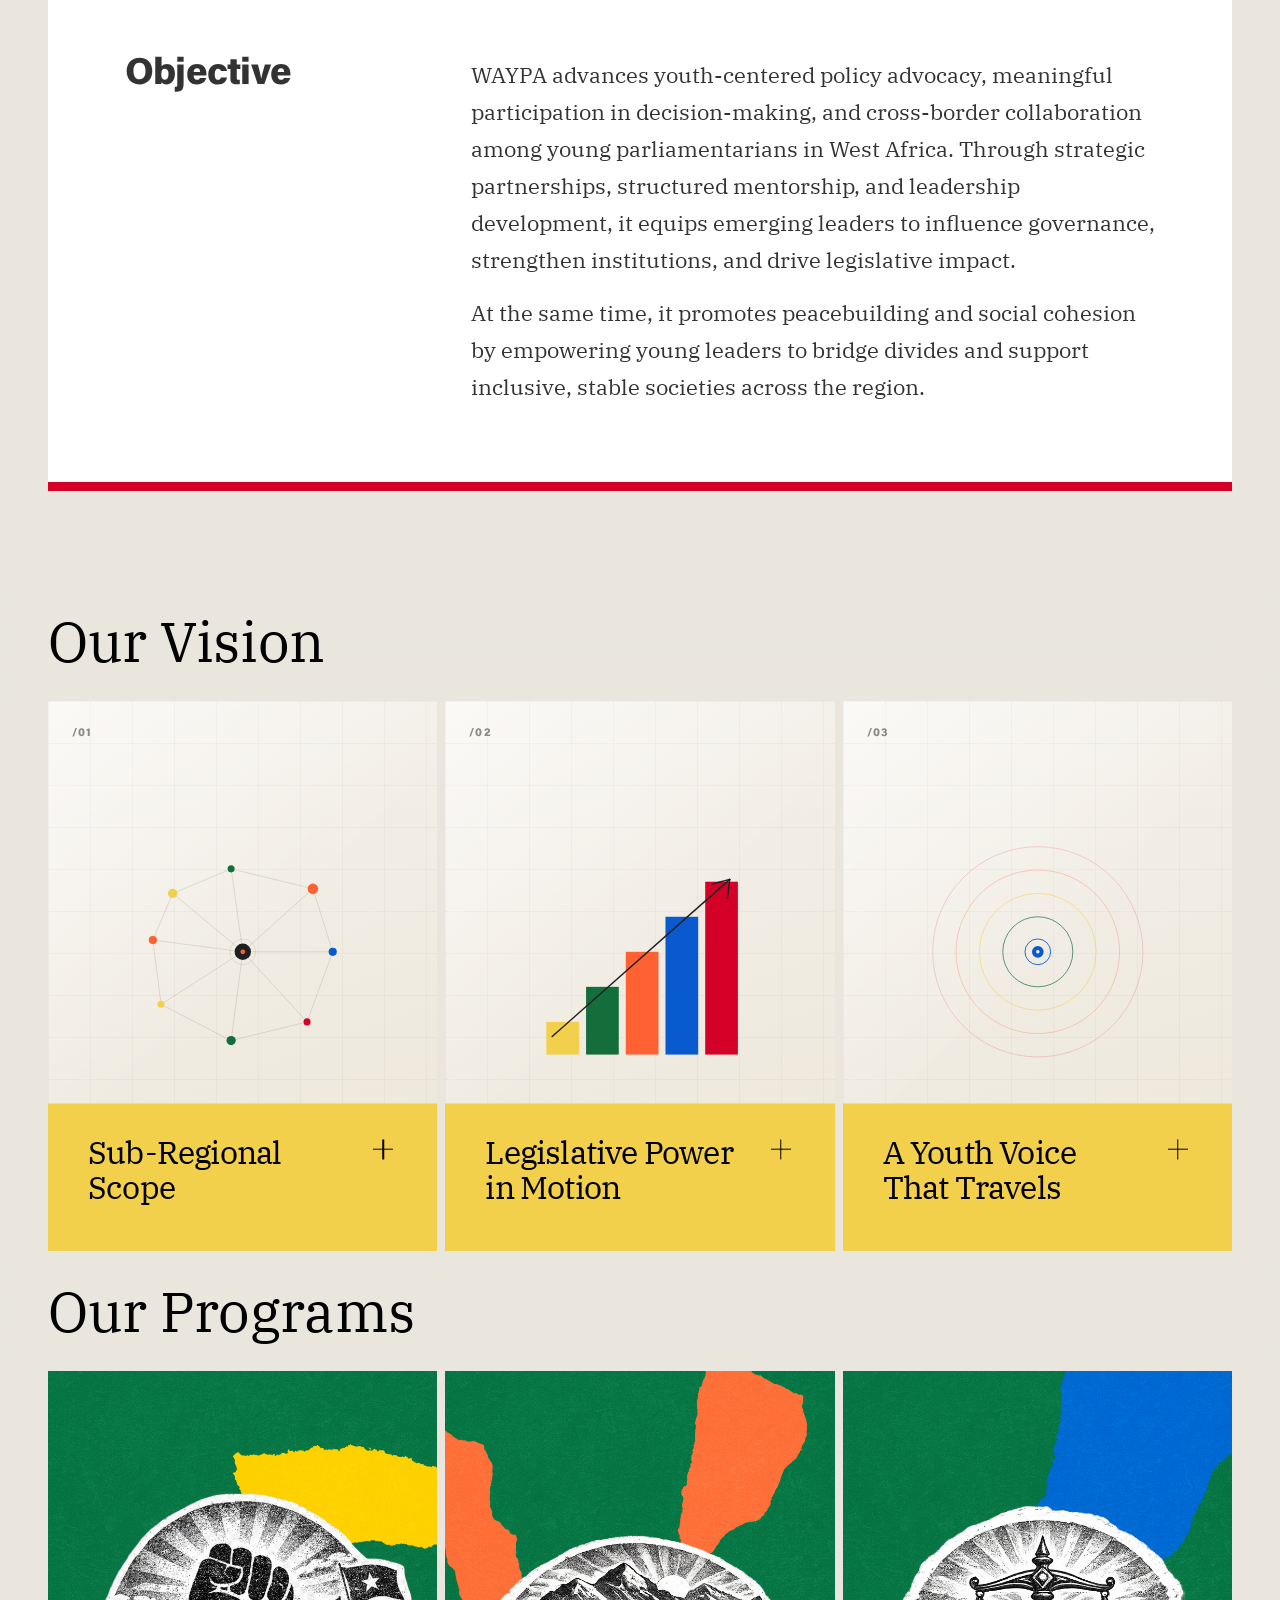
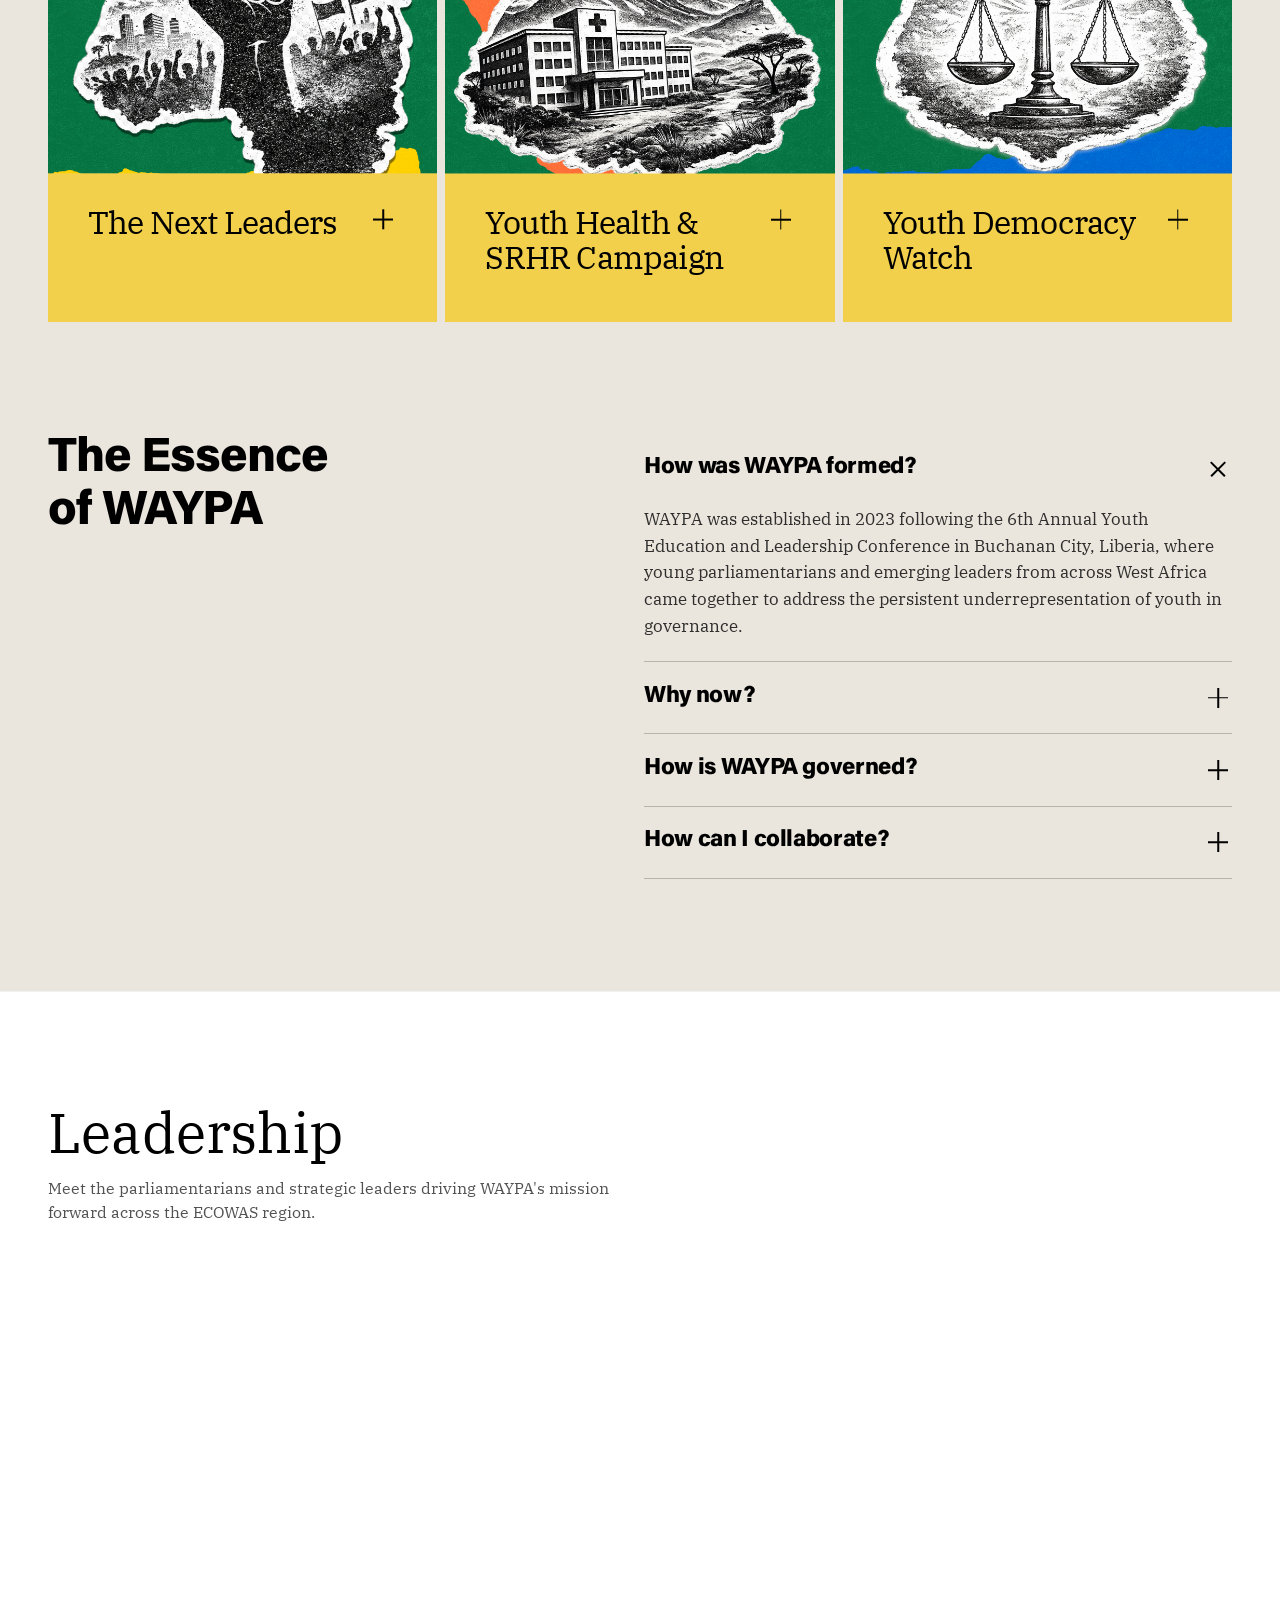
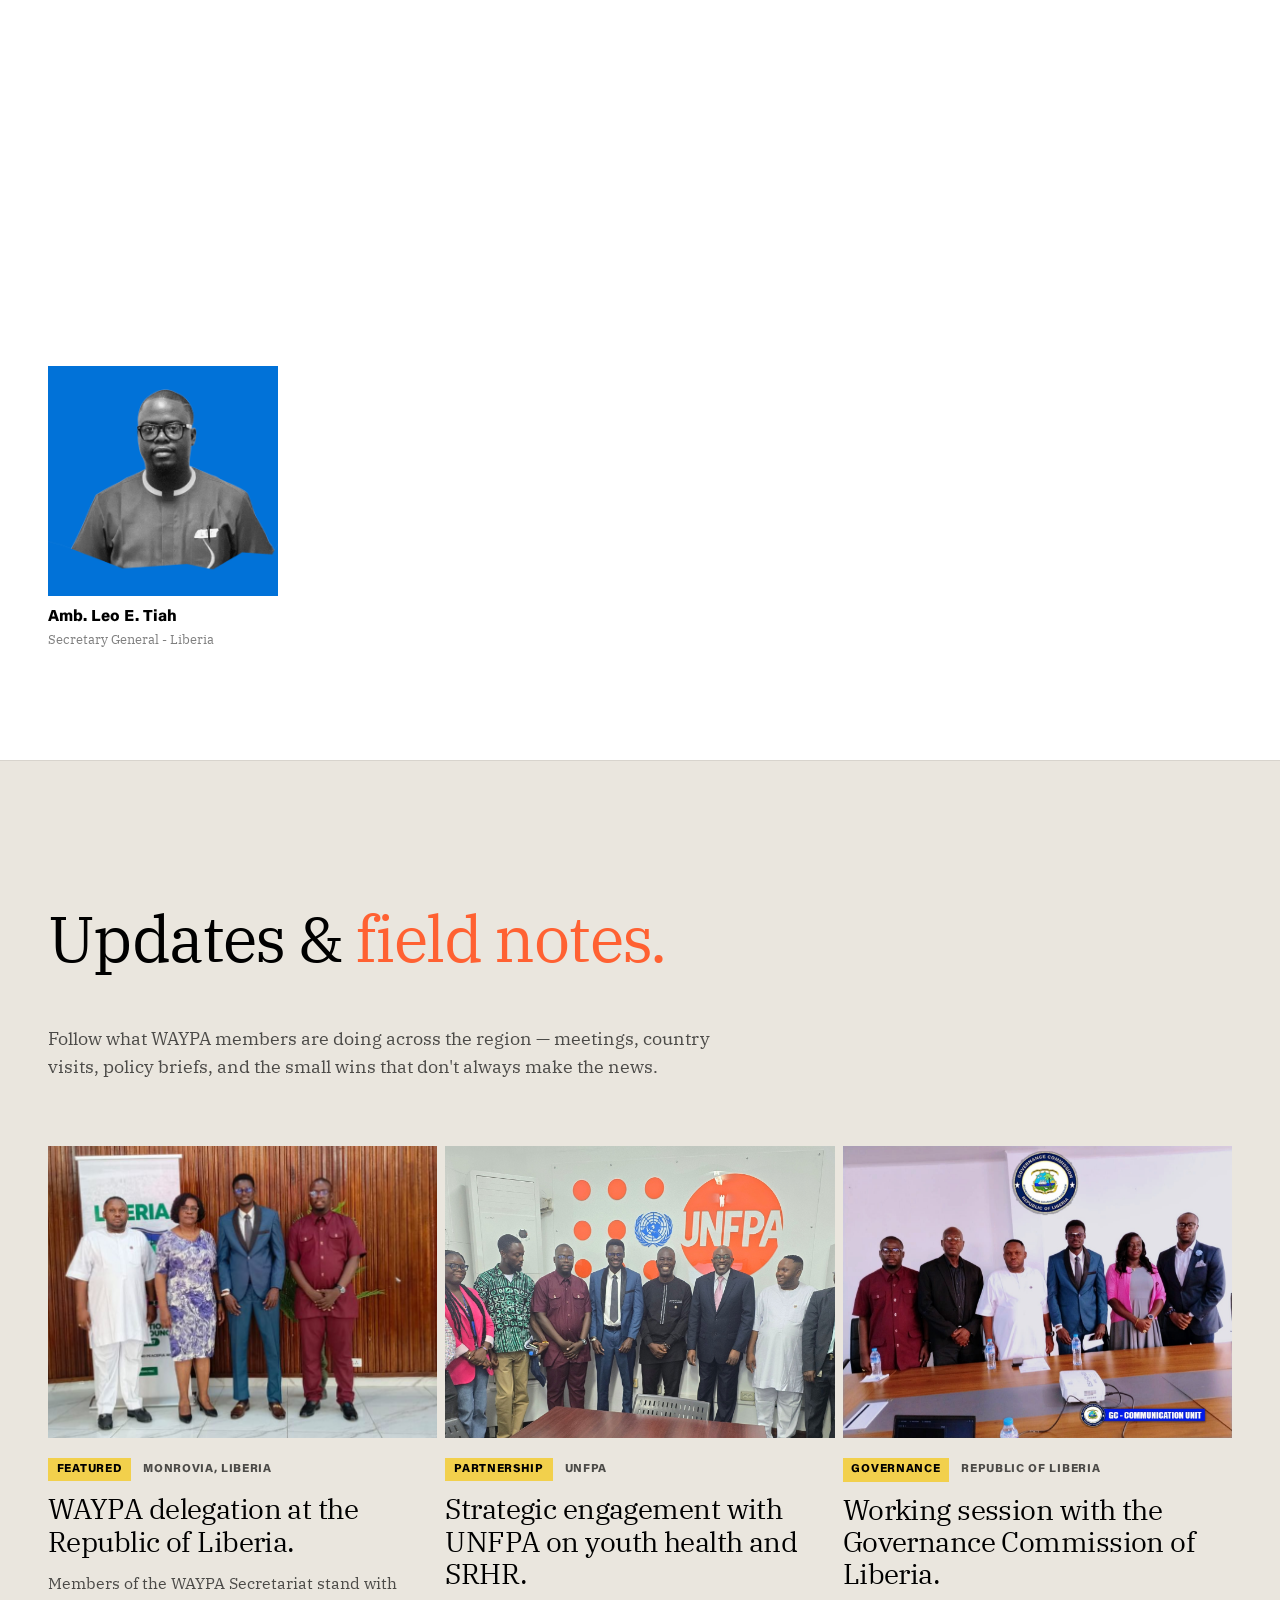
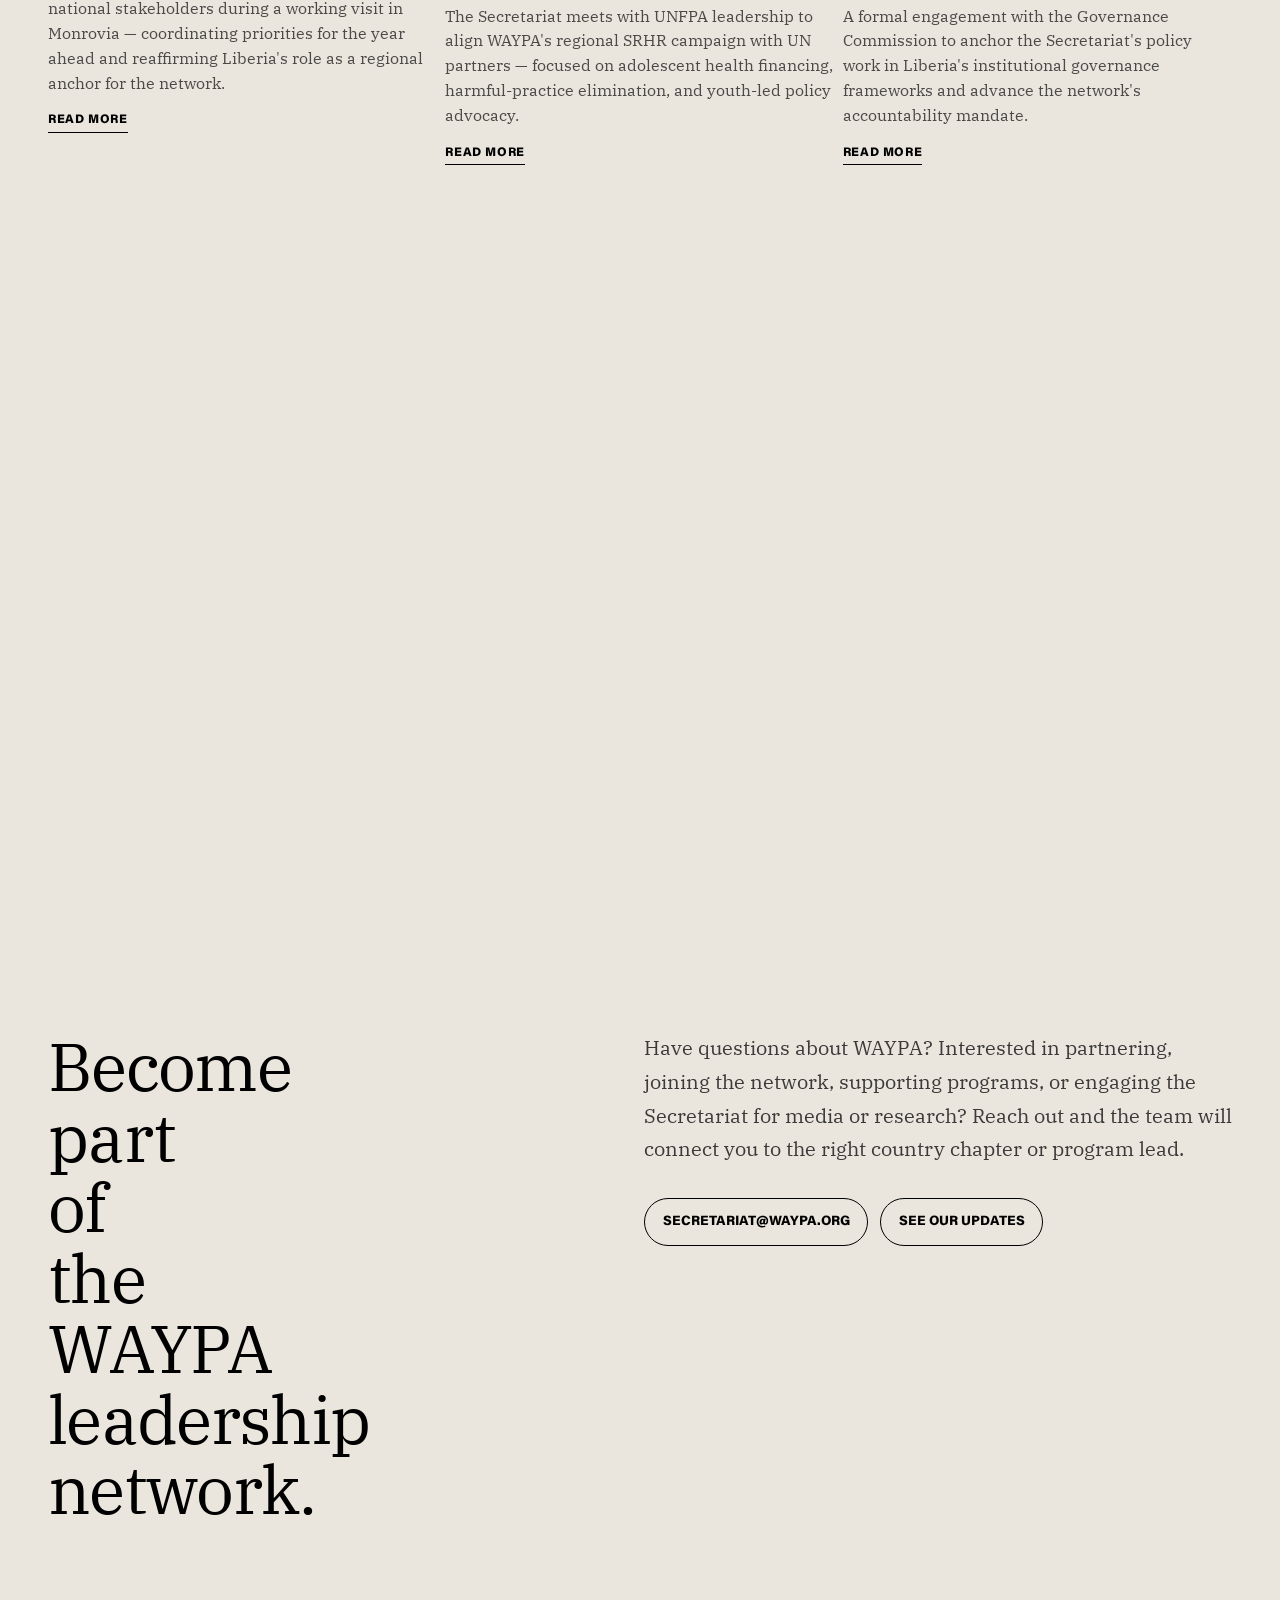
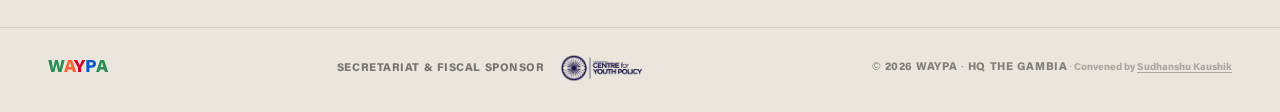
==== commit 5d4e8070: "Footer: shrink convener credit Co-Authored-By: Claude Opus 5.5 <noreply@anthropic.com>" ====
--- a/index.html
+++ b/index.html
@@ -654,7 +654,7 @@
             <img src="assets/cyp-logo.png" alt="Centre for Youth Policy" class="footer-cyp-logo" />
           </a>
         </div>
-        <p class="footer-copyright">© 2026 WAYPA · HQ The Gambia · Convened by <a href="https://sudhanshukaushik.com" style="color:inherit;text-decoration:underline;text-underline-offset:3px">Sudhanshu Kaushik</a></p>
+        <p class="footer-copyright">© 2026 WAYPA · HQ The Gambia<span style="font-size:10px;opacity:.6;letter-spacing:0;text-transform:none"> · Convened by <a href="https://sudhanshukaushik.com" style="color:inherit;text-decoration:underline;text-underline-offset:2px">Sudhanshu Kaushik</a></span></p>
       </div>
     </footer>
 
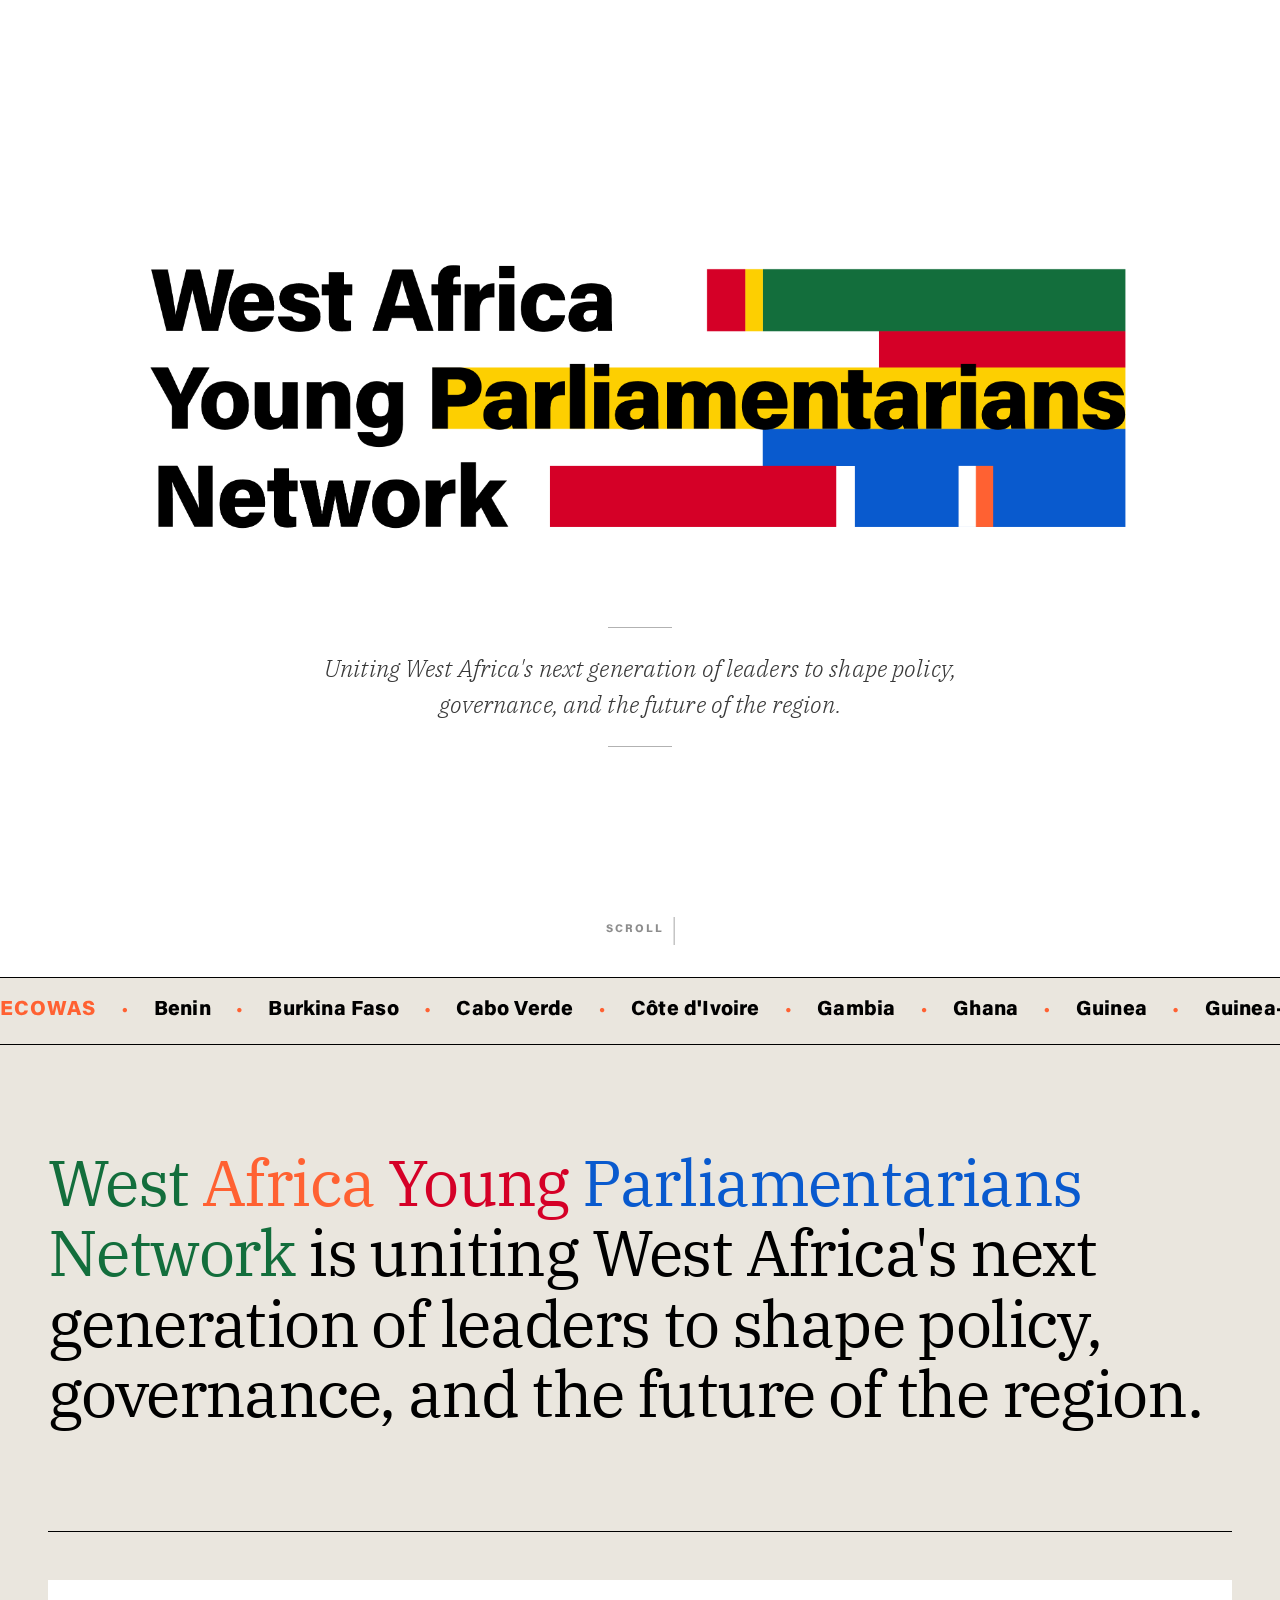
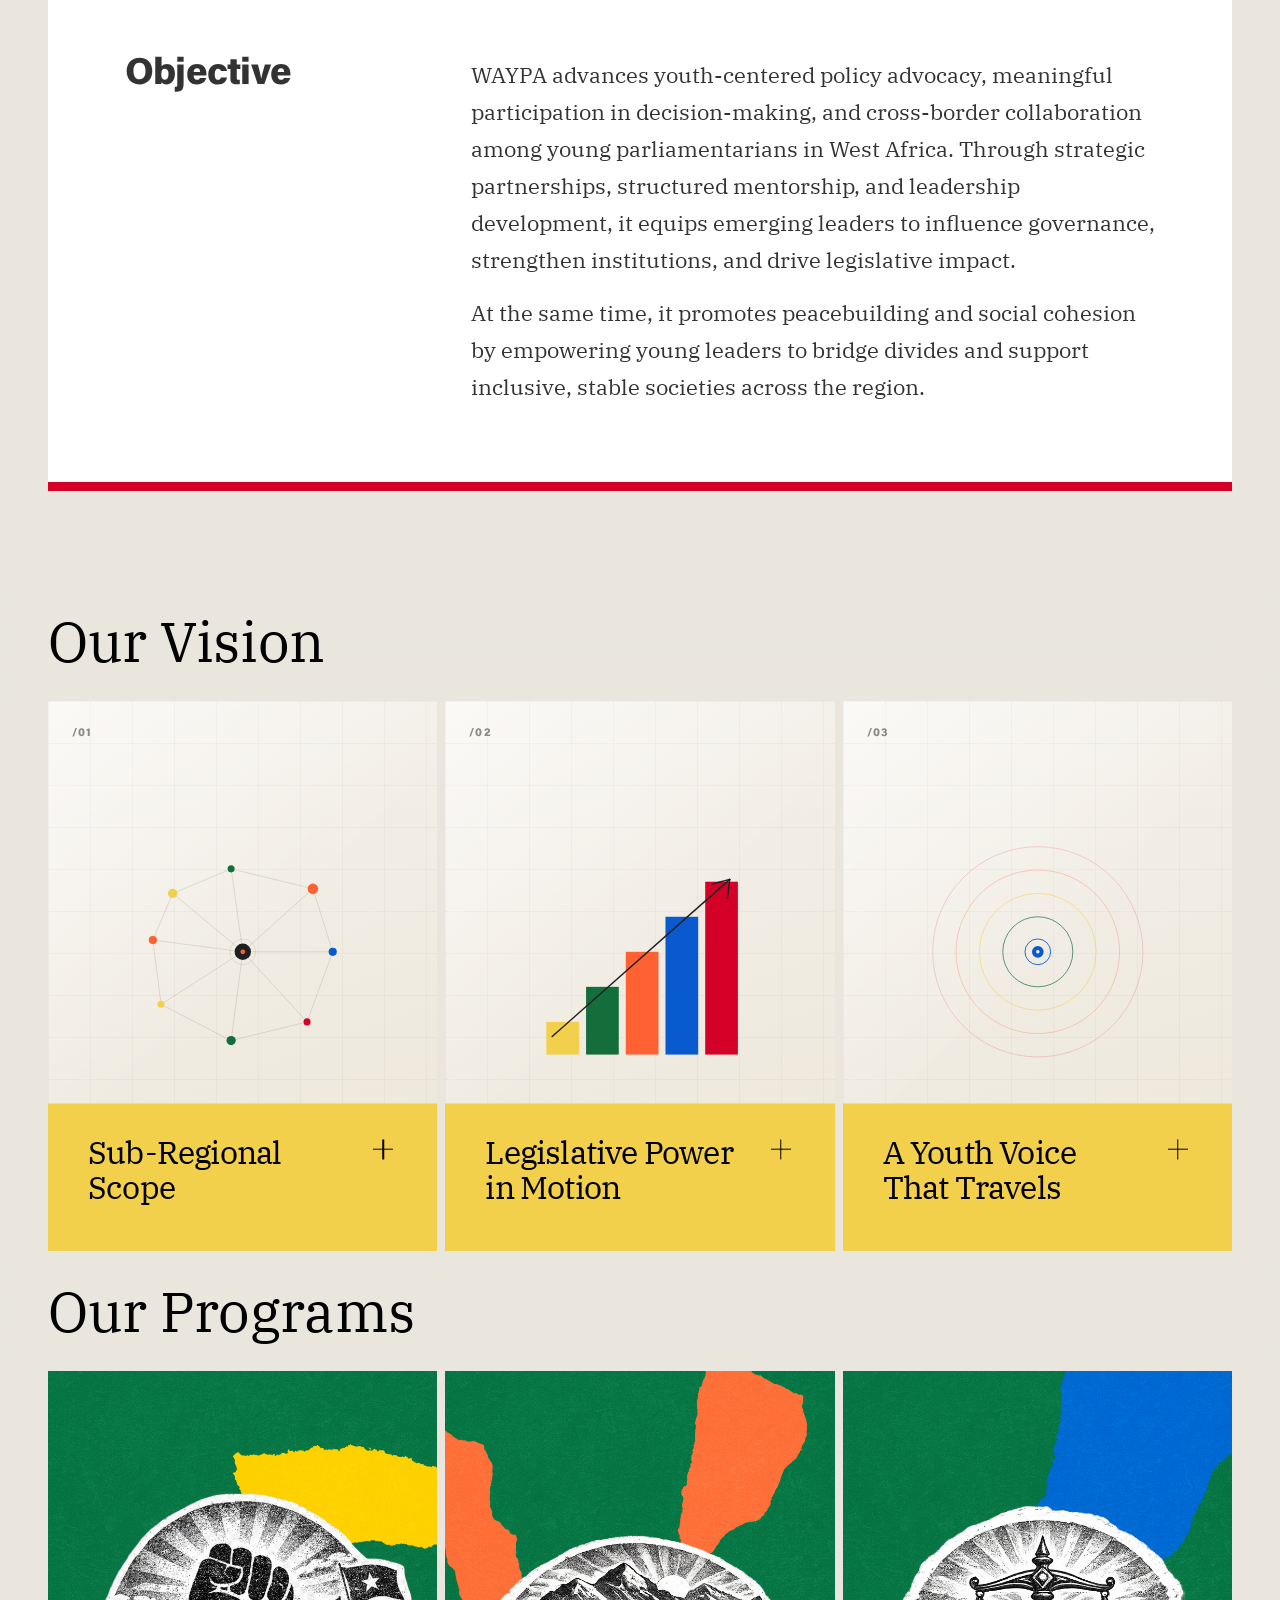
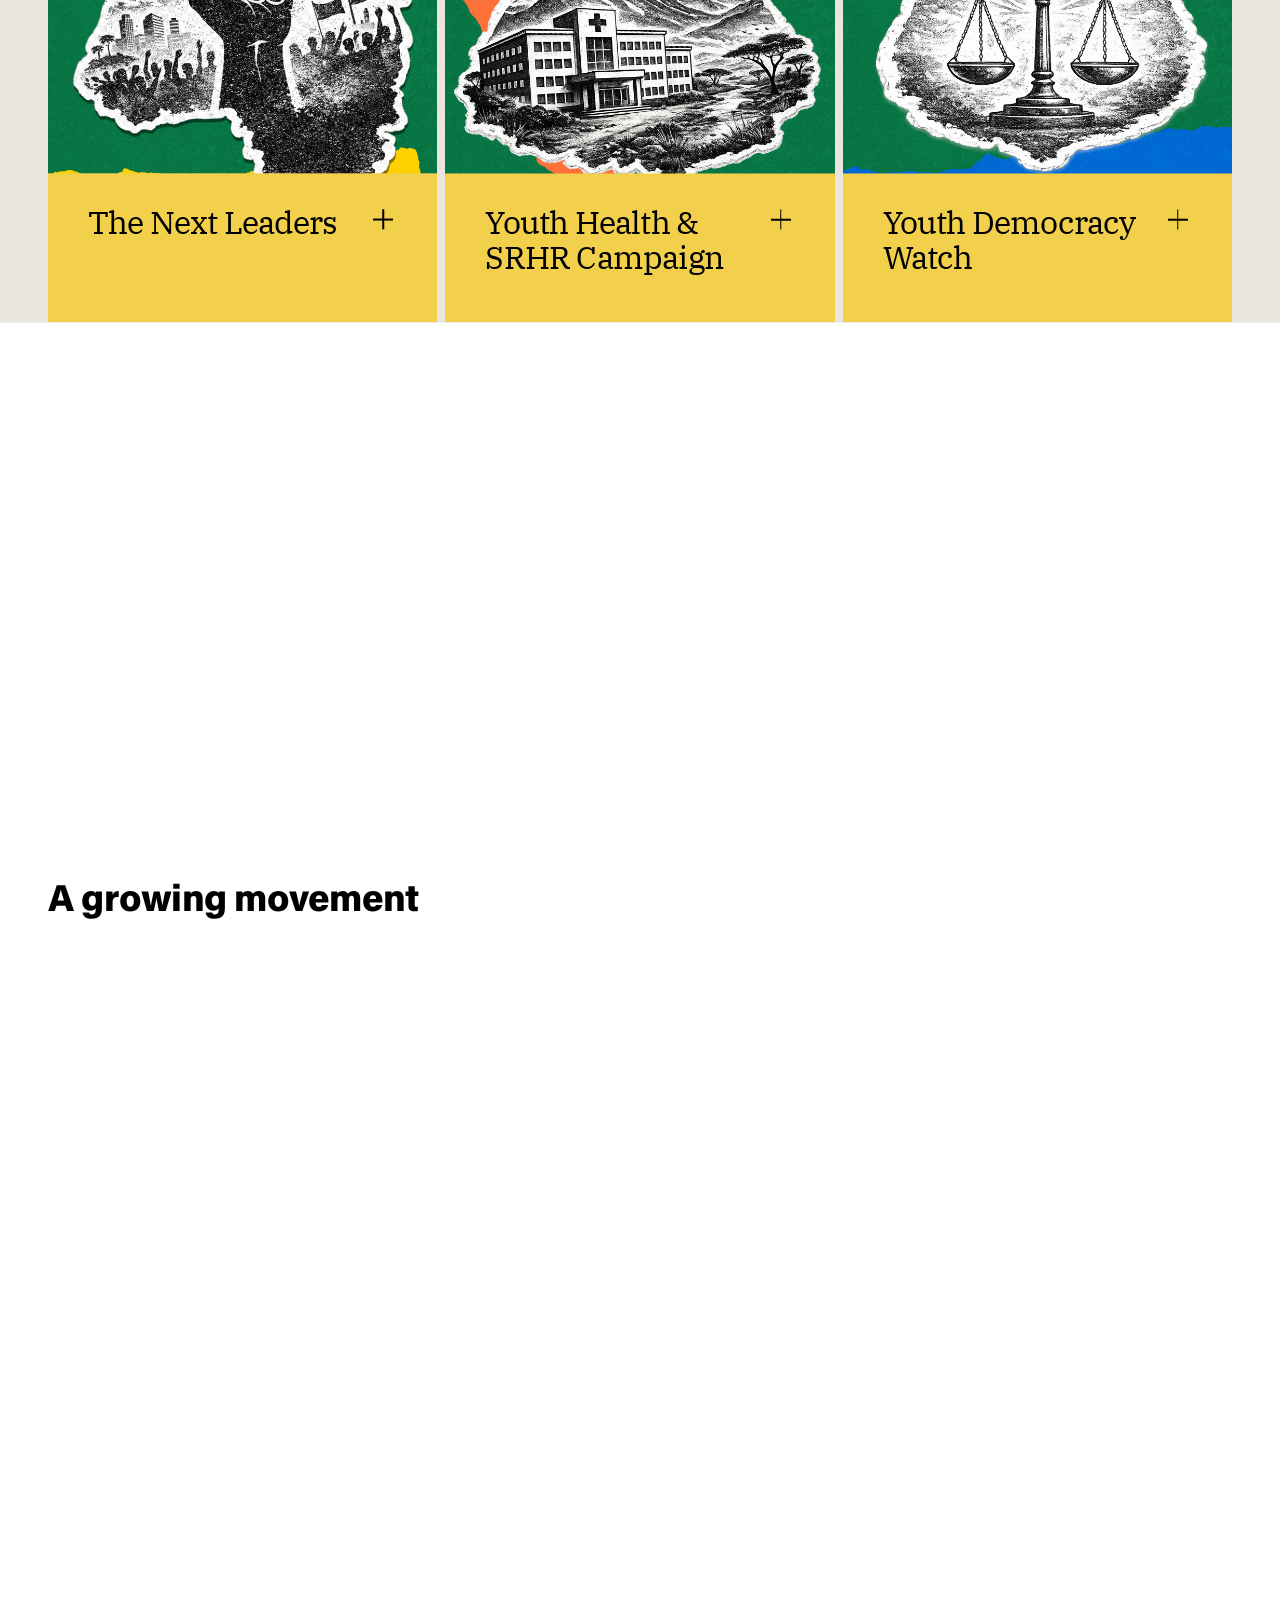
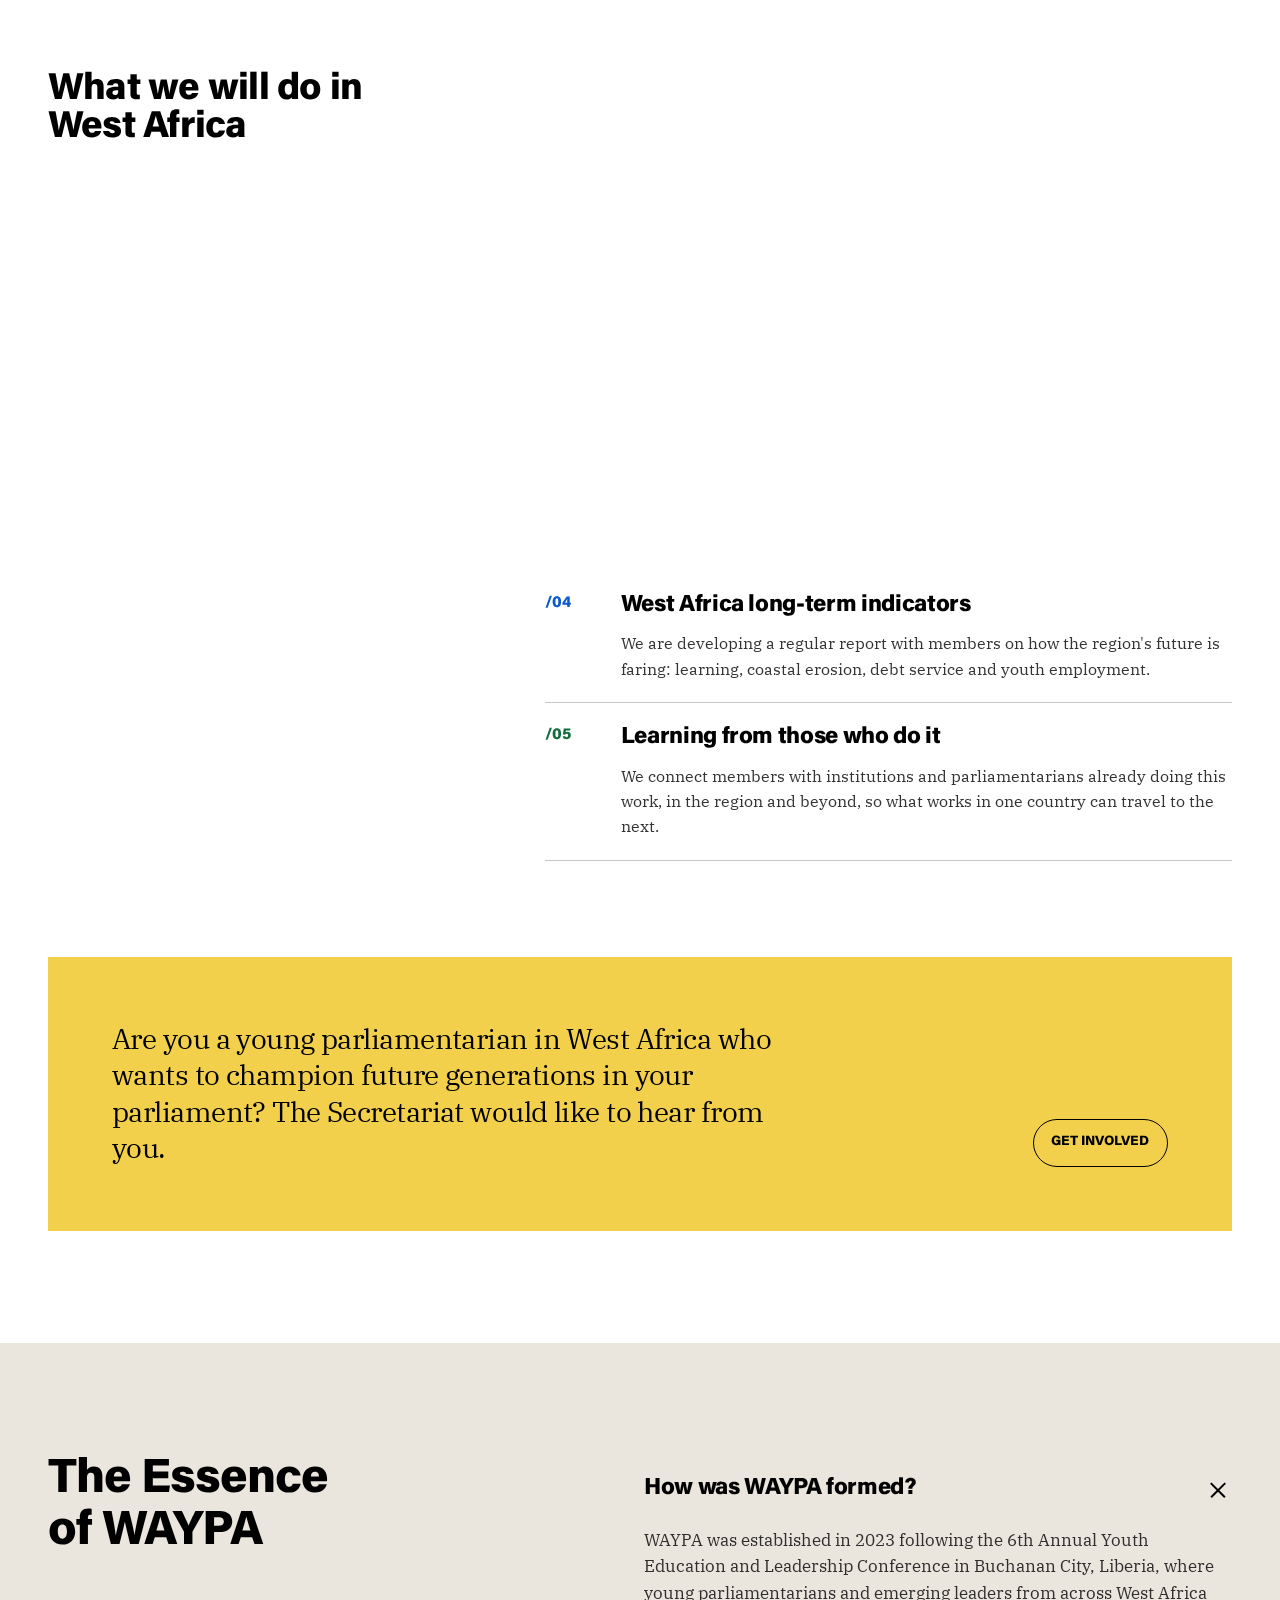
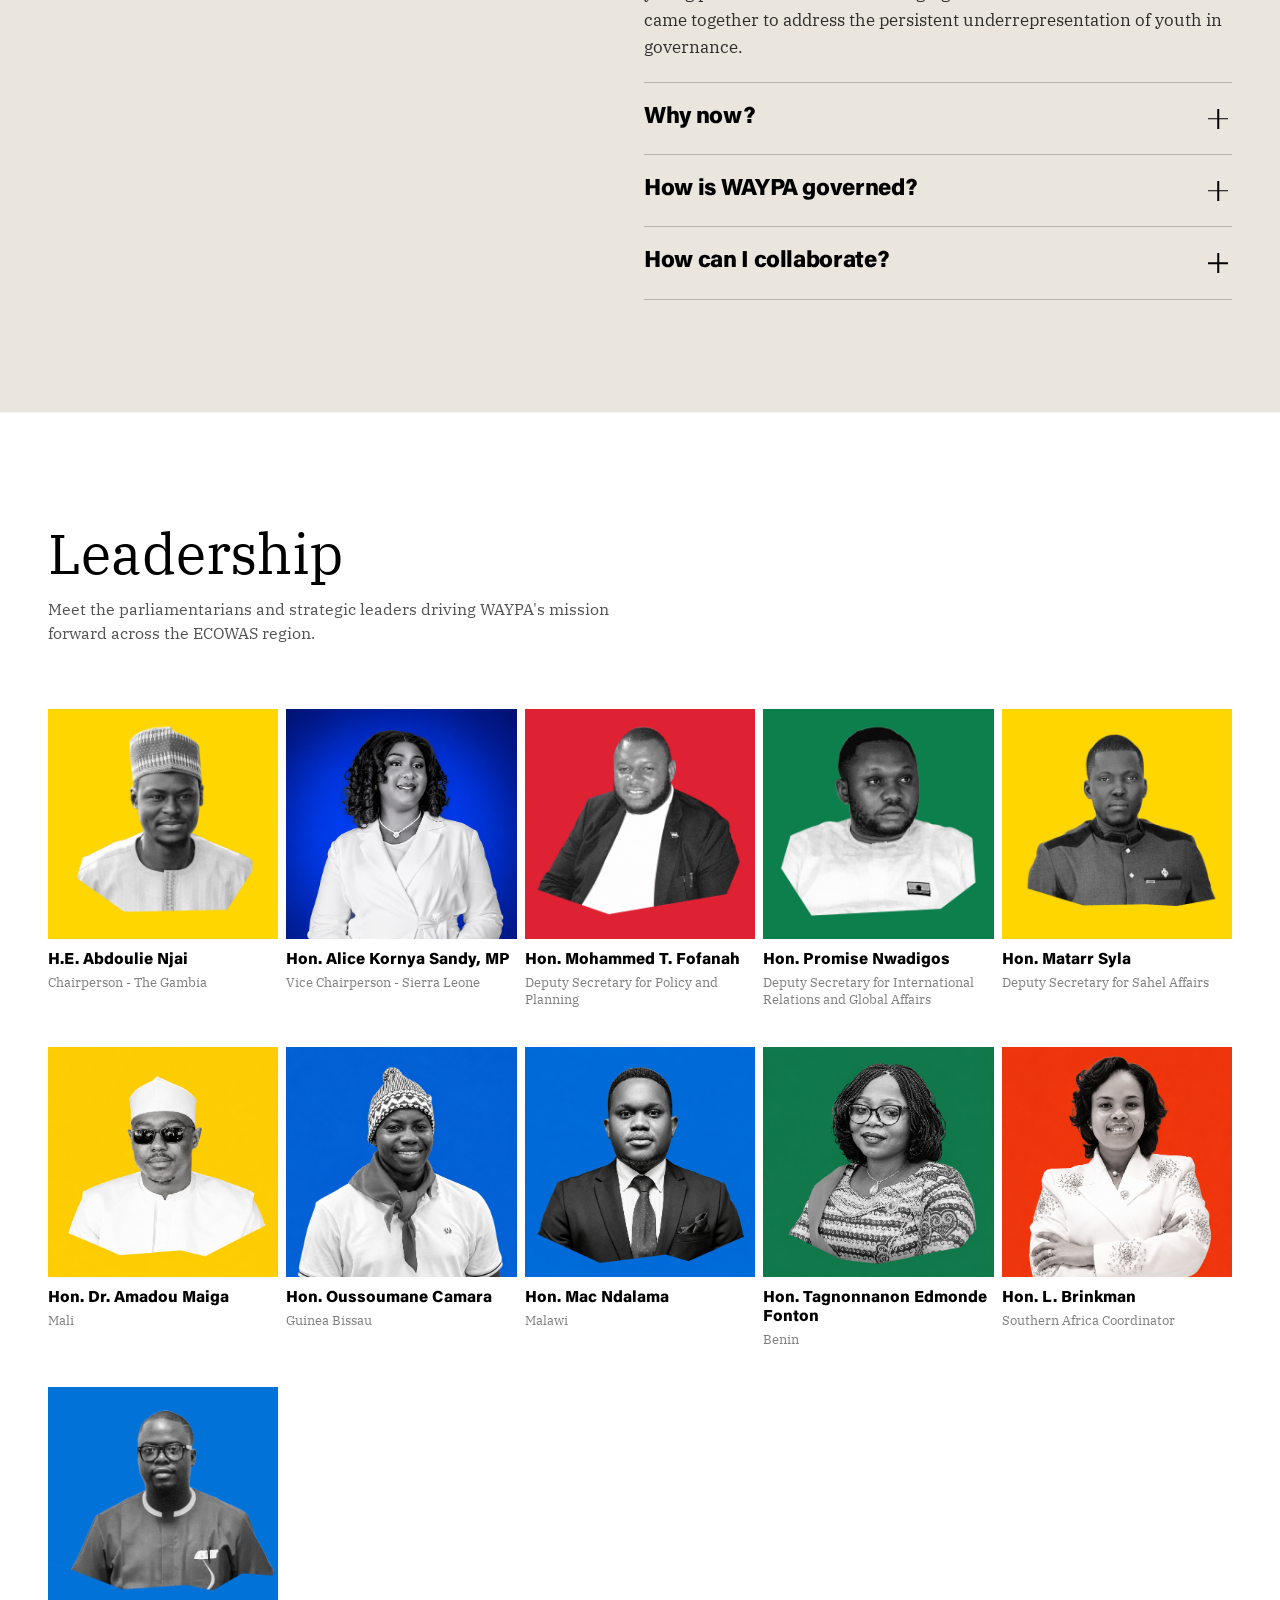
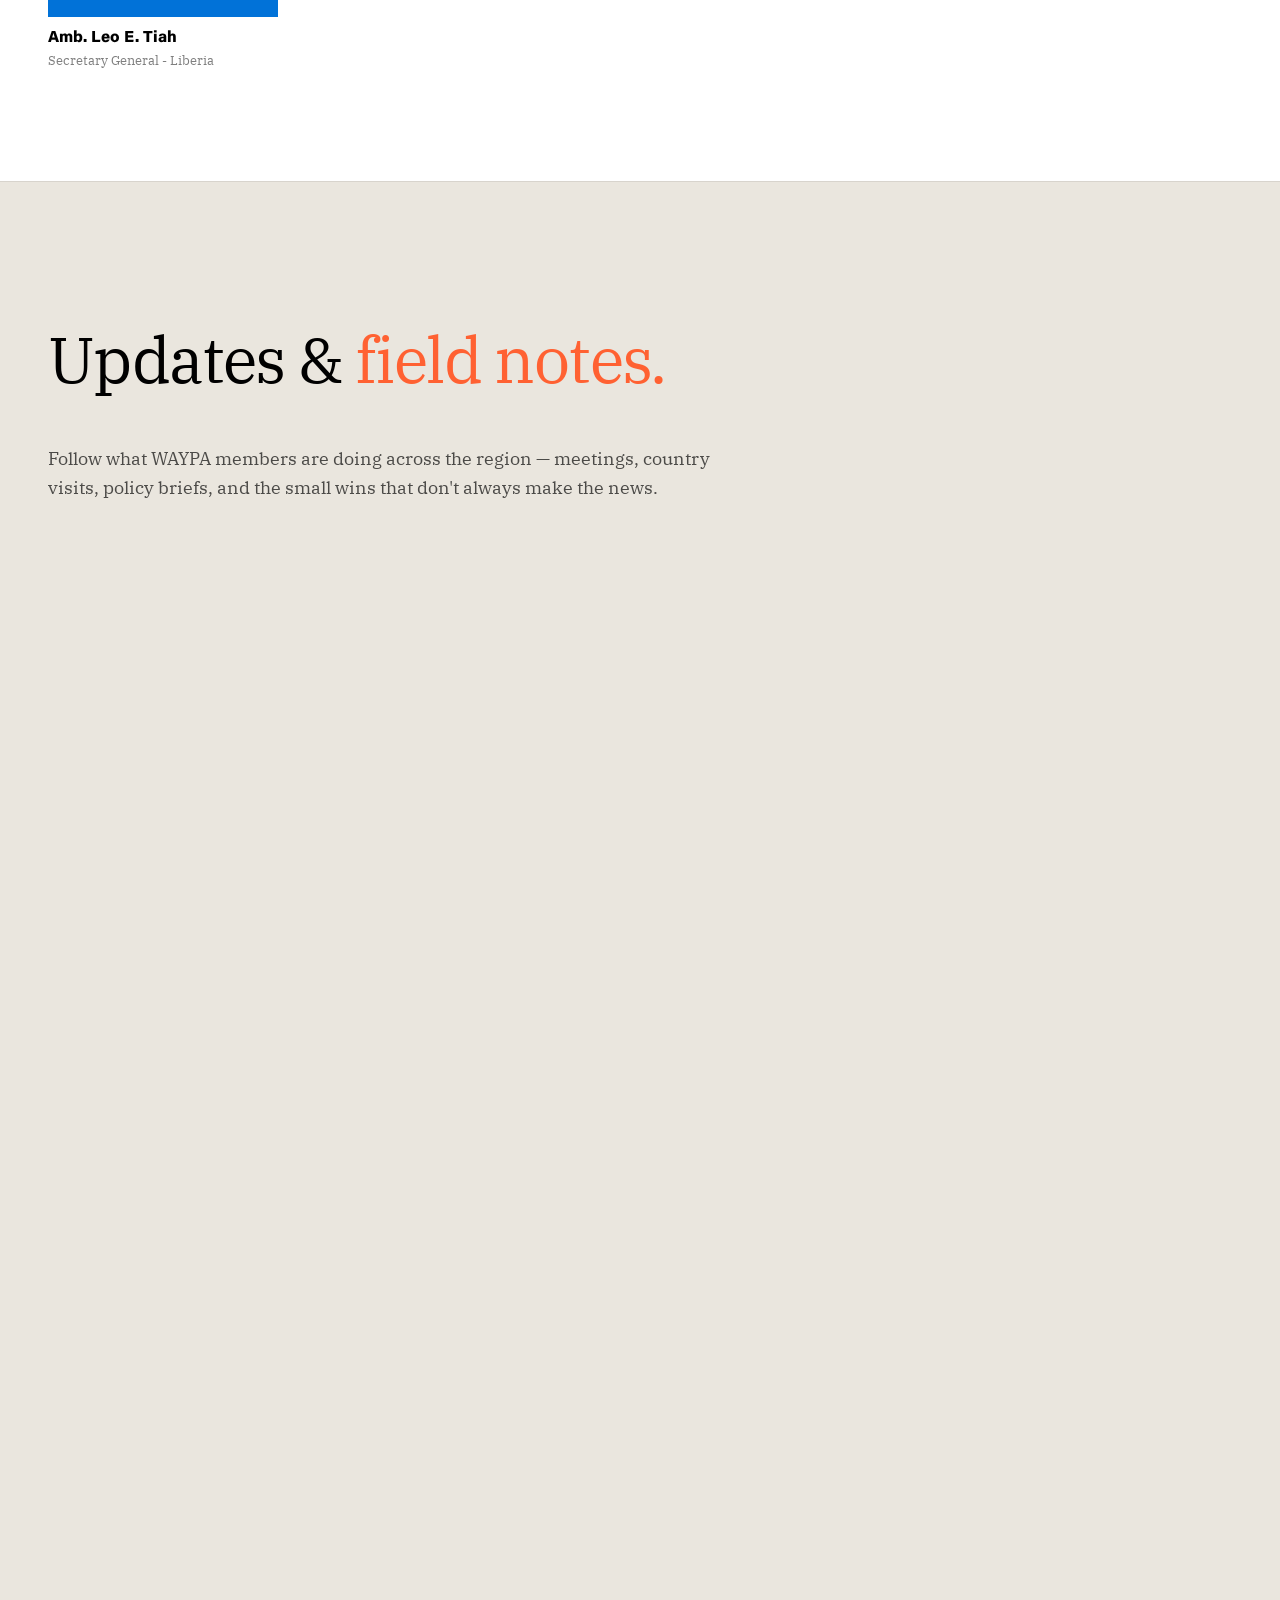
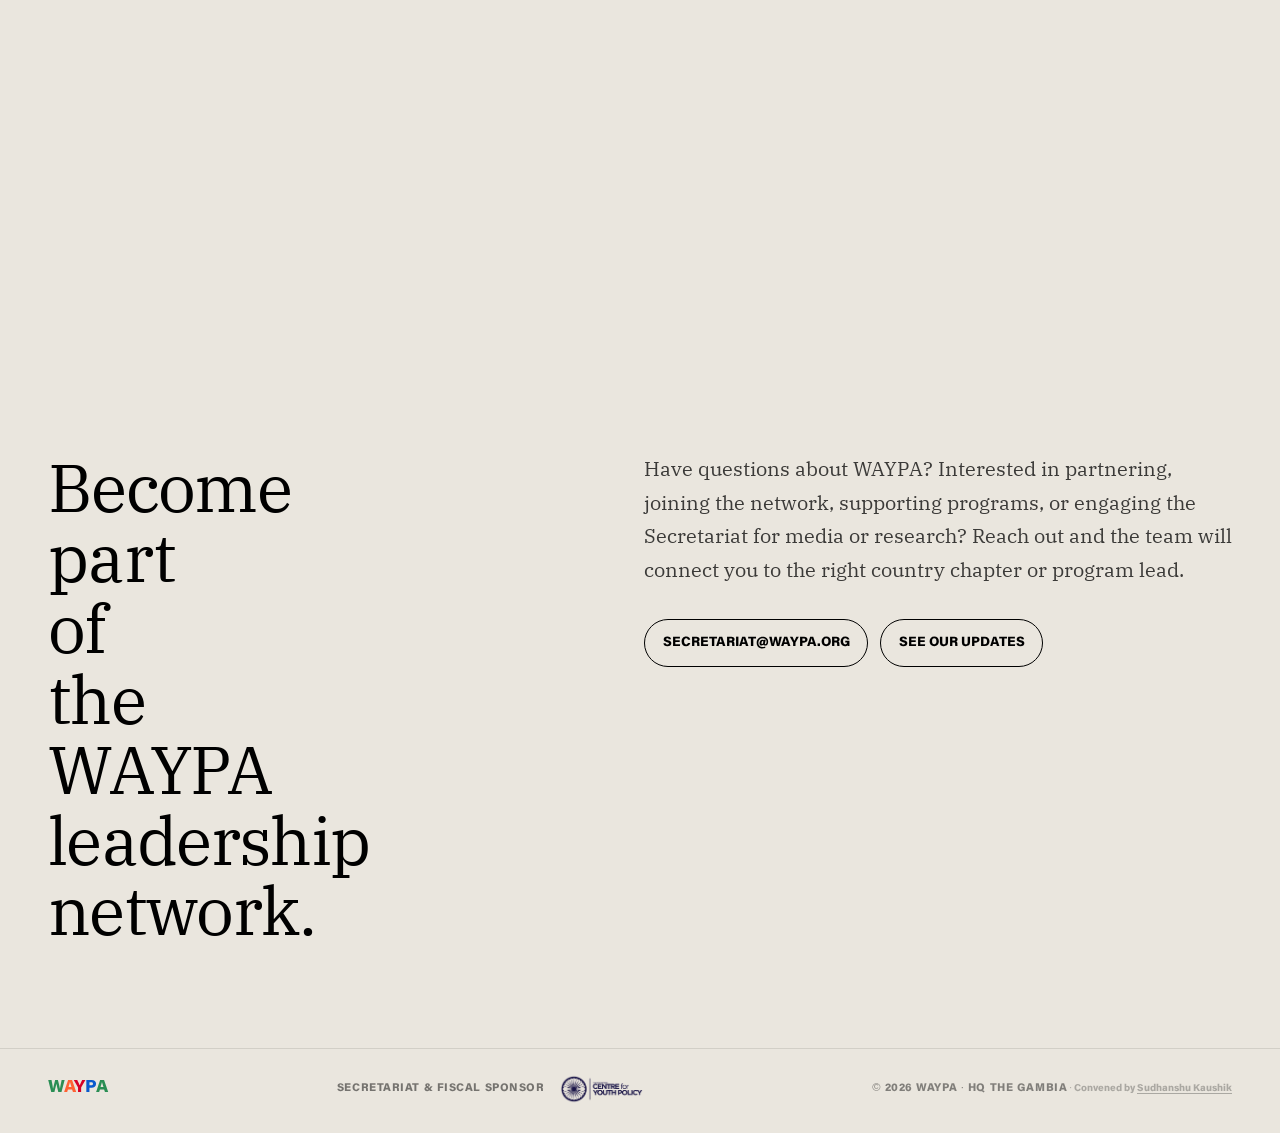
==== commit 88a2b8ea: "Add Future Generations section Regionally tailored section (#future-generations) with verified close" ====
--- a/index.html
+++ b/index.html
@@ -82,6 +82,7 @@
       <nav id="primary-nav" aria-label="Primary navigation">
         <a href="#vision">Vision</a>
         <a href="#programs">Programs</a>
+        <a href="#future-generations">Future Generations</a>
         <a href="#essence">About</a>
         <a href="#leadership">Leadership</a>
         <a href="#updates">Updates</a>
@@ -362,6 +363,129 @@
         </div>
       </section>
 
+      <section class="future" id="future-generations" aria-labelledby="future-title">
+        <div class="grid-container">
+          <div class="future-head reveal">
+            <h2 id="future-title" class="scroller-title">Future Generations</h2>
+            <p class="future-sub">The long view for West Africa's parliaments</p>
+          </div>
+
+          <div class="future-lead reveal">
+            <p>
+              West Africa is young and growing fast. The children in school
+              today will live with the oil, gas and mineral deals, the
+              borrowing, and the choices on Sahel drought and Gulf of Guinea
+              coastal erosion that parliaments make this decade. Most of them
+              cannot vote yet.
+            </p>
+            <p>
+              WAYPA, part of the Centre for Youth Policy's family of young
+              parliamentarian networks, works with its members to build lasting
+              parliamentary institutions for future generations.
+            </p>
+          </div>
+
+          <div class="future-strip reveal" aria-hidden="true">
+            <span></span><span></span><span></span><span></span><span></span>
+          </div>
+
+          <div class="future-movement">
+            <h3 class="future-label">A growing movement</h3>
+
+            <div class="future-col reveal">
+              <p class="future-kicker">Closer to home</p>
+              <ul class="future-list">
+                <li>
+                  <span class="future-year">Ghana · 2011</span>
+                  <span>The Petroleum Revenue Management Act set up the Ghana Heritage Fund, which saves part of oil revenue as an endowment for future generations.</span>
+                </li>
+                <li>
+                  <span class="future-year">Nigeria · 2011</span>
+                  <span>The Nigeria Sovereign Investment Authority holds a Future Generations Fund, long-term savings for Nigerians still to come.</span>
+                </li>
+                <li>
+                  <span class="future-year">ECOWAS · 2021</span>
+                  <span>Heads of state adopted ECOWAS Vision 2050, a long-term plan for an integrated, peaceful and prosperous region.</span>
+                </li>
+              </ul>
+            </div>
+
+            <div class="future-col reveal">
+              <p class="future-kicker">Further afield</p>
+              <ul class="future-list">
+                <li>
+                  <span class="future-year">Wales · 2015</span>
+                  <span>The Well-being of Future Generations Act, with an independent Future Generations Commissioner.</span>
+                </li>
+                <li>
+                  <span class="future-year">Finland · 1993</span>
+                  <span>Parliament's Committee for the Future, a standing committee on long-term questions.</span>
+                </li>
+                <li>
+                  <span class="future-year">Malta · 2012</span>
+                  <span>A Guardian of Future Generations under the Sustainable Development Act.</span>
+                </li>
+                <li>
+                  <span class="future-year">European Union · 2024</span>
+                  <span>A Commissioner whose portfolio includes intergenerational fairness.</span>
+                </li>
+                <li>
+                  <span class="future-year">United Nations · 2024</span>
+                  <span>A Declaration on Future Generations, adopted at the Summit of the Future.</span>
+                </li>
+              </ul>
+            </div>
+
+            <p class="future-close reveal">
+              There is no single model yet. Young legislators should help shape
+              what comes next.
+            </p>
+          </div>
+
+          <div class="future-work">
+            <h3 class="future-label">What we will do in West Africa</h3>
+            <ol class="future-acts">
+              <li class="reveal">
+                <span class="future-num green">/01</span>
+                <h4>Future generations caucuses</h4>
+                <p>We help members set up cross-party groups for future generations in their parliaments, with guidance that fits anglophone, francophone and lusophone systems.</p>
+              </li>
+              <li class="reveal">
+                <span class="future-num orange">/02</span>
+                <h4>Model motions and laws</h4>
+                <p>We work with members on motions that recognise duties to future generations, intergenerational impact assessments and long-term well-being bills. Regionally, we will seek a resolution on intergenerational fairness at the ECOWAS Parliament.</p>
+              </li>
+              <li class="reveal">
+                <span class="future-num red">/03</span>
+                <h4>A future check on bills and budgets</h4>
+                <p>We support members to test real bills, budgets and borrowing plans for their long-term effect, starting with oil, gas and mining revenue laws, and to publish what they find.</p>
+              </li>
+              <li class="reveal">
+                <span class="future-num blue">/04</span>
+                <h4>West Africa long-term indicators</h4>
+                <p>We are developing a regular report with members on how the region's future is faring: learning, coastal erosion, debt service and youth employment.</p>
+              </li>
+              <li class="reveal">
+                <span class="future-num green">/05</span>
+                <h4>Learning from those who do it</h4>
+                <p>We connect members with institutions and parliamentarians already doing this work, in the region and beyond, so what works in one country can travel to the next.</p>
+              </li>
+            </ol>
+          </div>
+
+          <div class="future-cta reveal">
+            <p>
+              Are you a young parliamentarian in West Africa who wants to
+              champion future generations in your parliament? The Secretariat
+              would like to hear from you.
+            </p>
+            <div class="contact-links">
+              <a href="#contact">Get involved</a>
+            </div>
+          </div>
+        </div>
+      </section>
+
       <section class="essence" id="essence" aria-labelledby="essence-title">
         <div class="grid-container essence-grid">
           <div class="essence-heading">
--- a/styles.css
+++ b/styles.css
@@ -1501,6 +1501,255 @@
   .vision-art { width: 64%; max-width: 80%; margin-top: -2rem; }
 }
 
+/* ============================================================
+   Future Generations
+   ============================================================ */
+.future {
+  background: var(--paper);
+  border-top: 1px solid rgba(0, 0, 0, 0.05);
+  padding-block: clamp(5rem, 9vw, 7rem);
+  scroll-margin-top: 3.5rem;
+}
+
+.future-head {
+  grid-column: 1 / span 5;
+}
+
+.future-head .scroller-title {
+  padding-block: 0 1rem;
+}
+
+.future-sub {
+  color: var(--ink-muted);
+  font-family: var(--font-plex);
+  font-size: clamp(1.05rem, 1.6vw, 1.3rem);
+  font-style: italic;
+  font-weight: 300;
+  margin: 0;
+}
+
+.future-lead {
+  grid-column: 7 / -1;
+}
+
+.future-lead p {
+  color: rgba(0, 0, 0, 0.8);
+  font-size: clamp(1.05rem, 1.7vw, 1.28rem);
+  line-height: 1.65;
+  margin: 0;
+}
+
+.future-lead p + p {
+  margin-top: 1rem;
+}
+
+/* Five generations: the logo's colours handed down the line */
+.future-strip {
+  display: grid;
+  gap: 4px;
+  grid-column: 1 / -1;
+  grid-template-columns: 1fr 1.25fr 1.5fr 1.75fr 2fr;
+  margin-block: clamp(3.5rem, 7vw, 6rem) clamp(2.5rem, 5vw, 4rem);
+}
+
+.future-strip span {
+  height: clamp(0.4rem, 0.8vw, 0.55rem);
+  transform: scaleX(0);
+  transform-origin: left center;
+  transition: transform 900ms var(--ease);
+}
+
+.future-strip span:nth-child(1) { background: var(--yellow); }
+.future-strip span:nth-child(2) { background: var(--green);  transition-delay: 0.12s; }
+.future-strip span:nth-child(3) { background: var(--orange); transition-delay: 0.24s; }
+.future-strip span:nth-child(4) { background: var(--blue);   transition-delay: 0.36s; }
+.future-strip span:nth-child(5) { background: var(--red);    transition-delay: 0.48s; }
+
+.future-strip.is-visible span {
+  transform: scaleX(1);
+}
+
+.future-label {
+  font-family: var(--font-acumin);
+  font-size: clamp(1.7rem, 3vw, 2.35rem);
+  font-weight: 750;
+  grid-column: 1 / span 4;
+  letter-spacing: -0.02em;
+  line-height: 1;
+  margin: 0;
+}
+
+.future-movement,
+.future-work {
+  display: grid;
+  gap: 2rem var(--grid-gutter);
+  grid-column: 1 / -1;
+  grid-template-columns: repeat(12, minmax(0, 1fr));
+}
+
+.future-movement .future-label {
+  grid-column: 1 / -1;
+}
+
+.future-col:nth-of-type(1) {
+  grid-column: 1 / span 5;
+}
+
+.future-col:nth-of-type(2) {
+  grid-column: 7 / -1;
+}
+
+.future-kicker {
+  color: rgba(0, 0, 0, 0.5);
+  font-family: var(--font-acumin);
+  font-size: 0.72rem;
+  letter-spacing: 0.06em;
+  margin: 0 0 0.5rem;
+  text-transform: uppercase;
+}
+
+.future-list {
+  list-style: none;
+  margin: 0;
+  padding: 0;
+}
+
+.future-list li {
+  border-top: 1px solid rgba(31, 31, 31, 0.25);
+  display: grid;
+  gap: 0.35rem;
+  padding-block: 1rem;
+}
+
+.future-list li:last-child {
+  border-bottom: 1px solid rgba(31, 31, 31, 0.25);
+}
+
+.future-year {
+  font-family: var(--font-acumin);
+  font-size: 0.85rem;
+  letter-spacing: 0.04em;
+  text-transform: uppercase;
+}
+
+.future-list li span:last-child {
+  color: rgba(0, 0, 0, 0.75);
+  font-size: 1rem;
+  line-height: 1.5;
+}
+
+.future-close {
+  font-family: var(--font-plex);
+  font-size: clamp(1.35rem, 2.4vw, 1.75rem);
+  grid-column: 1 / span 8;
+  letter-spacing: -0.02em;
+  line-height: 1.25;
+  margin: 1rem 0 0;
+}
+
+.future-work {
+  margin-top: clamp(4.5rem, 9vw, 7rem);
+}
+
+.future-work .future-label {
+  align-self: start;
+  position: sticky;
+  top: 6rem;
+}
+
+.future-acts {
+  counter-reset: none;
+  grid-column: 6 / -1;
+  list-style: none;
+  margin: 0;
+  padding: 0;
+}
+
+.future-acts li {
+  border-bottom: 1px solid rgba(31, 31, 31, 0.25);
+  column-gap: 1.5rem;
+  display: grid;
+  grid-template-columns: 3.25rem minmax(0, 1fr);
+  padding-block: 1.35rem;
+}
+
+.future-acts li:first-child {
+  border-top: 1px solid rgba(31, 31, 31, 0.25);
+}
+
+.future-num {
+  font-family: var(--font-acumin);
+  font-size: 1rem;
+  grid-row: span 2;
+  line-height: 1.3;
+}
+
+.future-acts h4 {
+  font-family: var(--font-acumin);
+  font-size: clamp(1.12rem, 2vw, 1.45rem);
+  font-weight: 750;
+  letter-spacing: -0.015em;
+  line-height: 1.1;
+  margin: 0;
+}
+
+.future-acts p {
+  color: rgba(0, 0, 0, 0.8);
+  font-size: 1.02rem;
+  line-height: 1.55;
+  margin: 0.75rem 0 0;
+  max-width: 42rem;
+}
+
+.future-cta {
+  background: var(--yellow);
+  display: grid;
+  gap: 1.5rem var(--grid-gutter);
+  grid-column: 1 / -1;
+  grid-template-columns: repeat(12, minmax(0, 1fr));
+  margin-top: clamp(4rem, 8vw, 6rem);
+  padding: clamp(2rem, 5vw, 4rem);
+}
+
+.future-cta p {
+  font-family: var(--font-plex);
+  font-size: clamp(1.25rem, 2.4vw, 1.75rem);
+  grid-column: 1 / span 8;
+  letter-spacing: -0.02em;
+  line-height: 1.3;
+  margin: 0;
+}
+
+.future-cta .contact-links {
+  align-self: end;
+  grid-column: 10 / -1;
+  justify-content: flex-end;
+  margin: 0;
+}
+
+@media (max-width: 900px) {
+  .future-head,
+  .future-lead,
+  .future-col:nth-of-type(1),
+  .future-col:nth-of-type(2),
+  .future-close,
+  .future-work .future-label,
+  .future-acts,
+  .future-cta p,
+  .future-cta .contact-links {
+    grid-column: 1 / -1;
+  }
+
+  .future-lead { margin-top: 2rem; }
+  .future-work .future-label { position: static; }
+  .future-cta .contact-links { justify-content: flex-start; }
+}
+
+@media (max-width: 760px) {
+  .future-acts li { grid-template-columns: 2.5rem minmax(0, 1fr); column-gap: 0.75rem; }
+  .future-cta { padding: 2rem; }
+}
+
 @media (prefers-reduced-motion: reduce) {
   *,
   *::before,
@@ -1521,7 +1770,8 @@
   .reveal-words h2 .green,
   .reveal-words h2 .orange,
   .reveal-words h2 .red,
-  .reveal-words h2 .blue {
+  .reveal-words h2 .blue,
+  .future-strip span {
     animation: none !important;
     clip-path: none !important;
     filter: none !important;
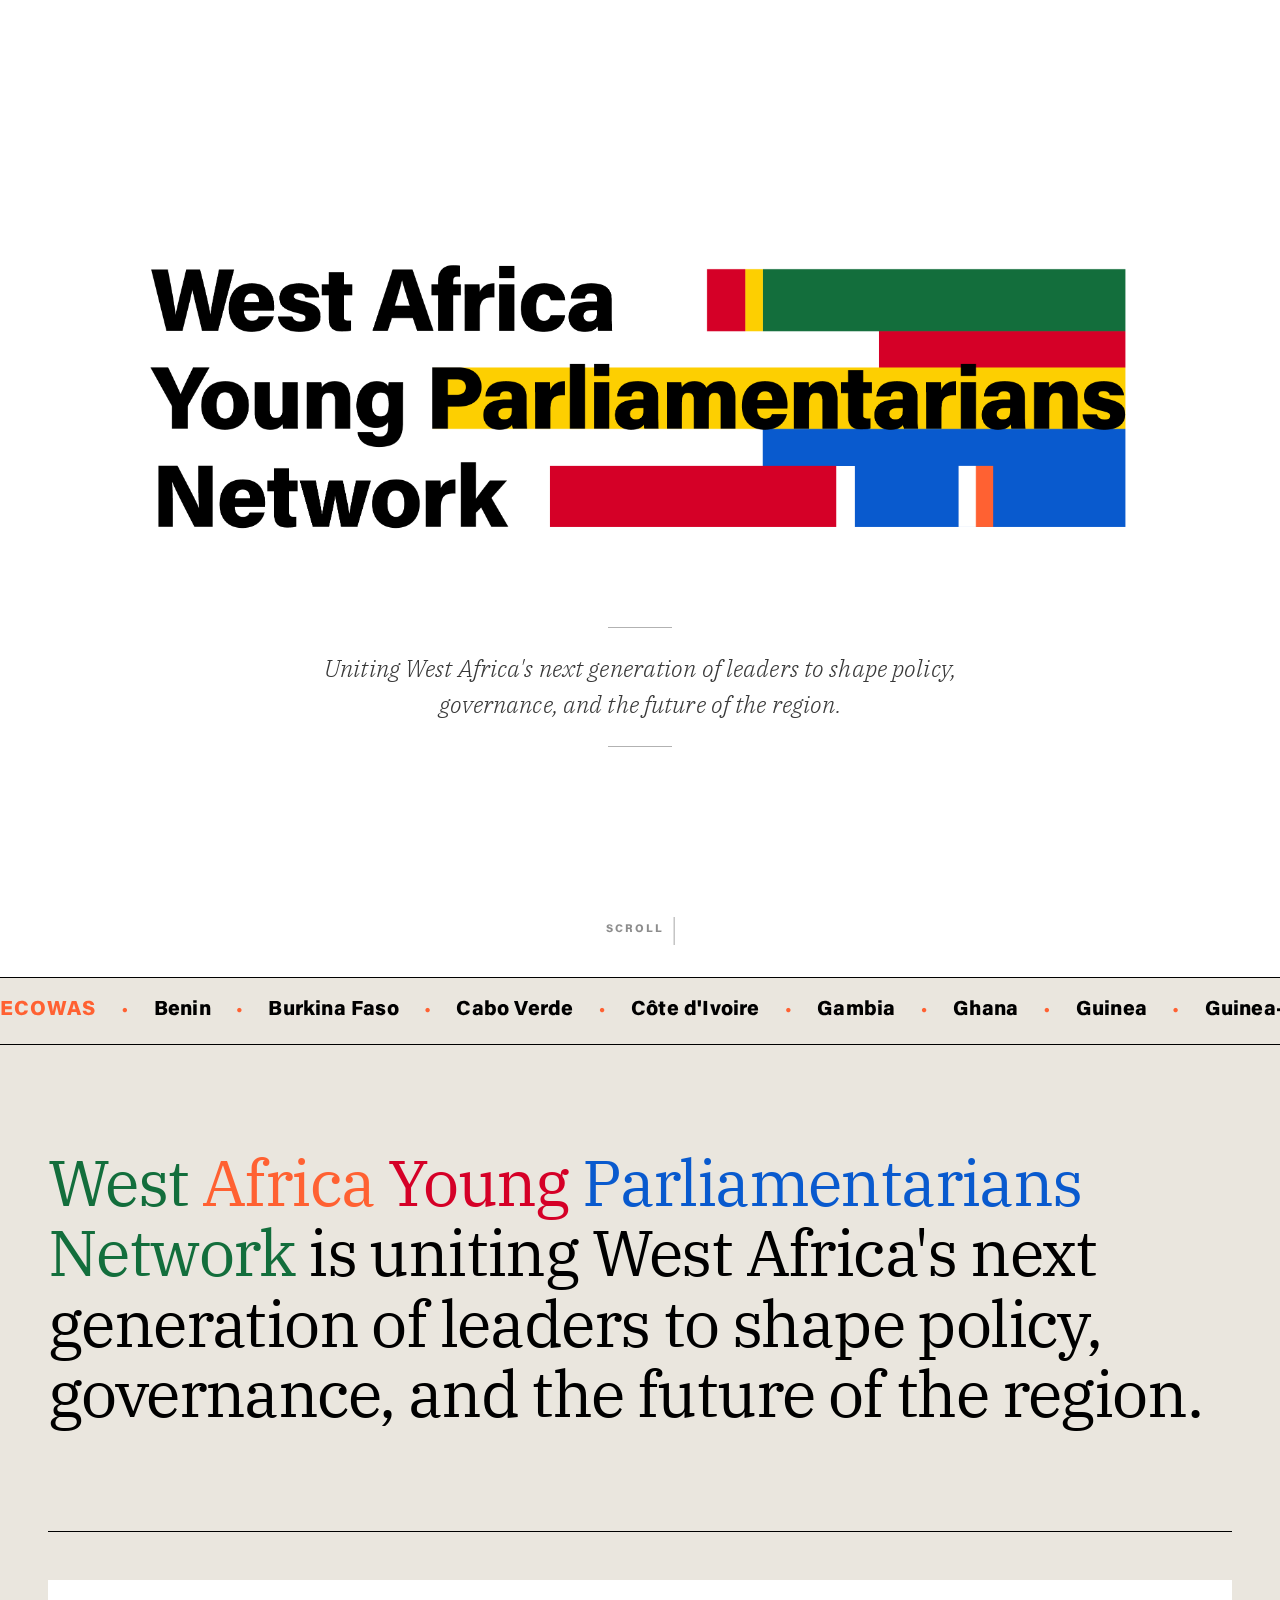
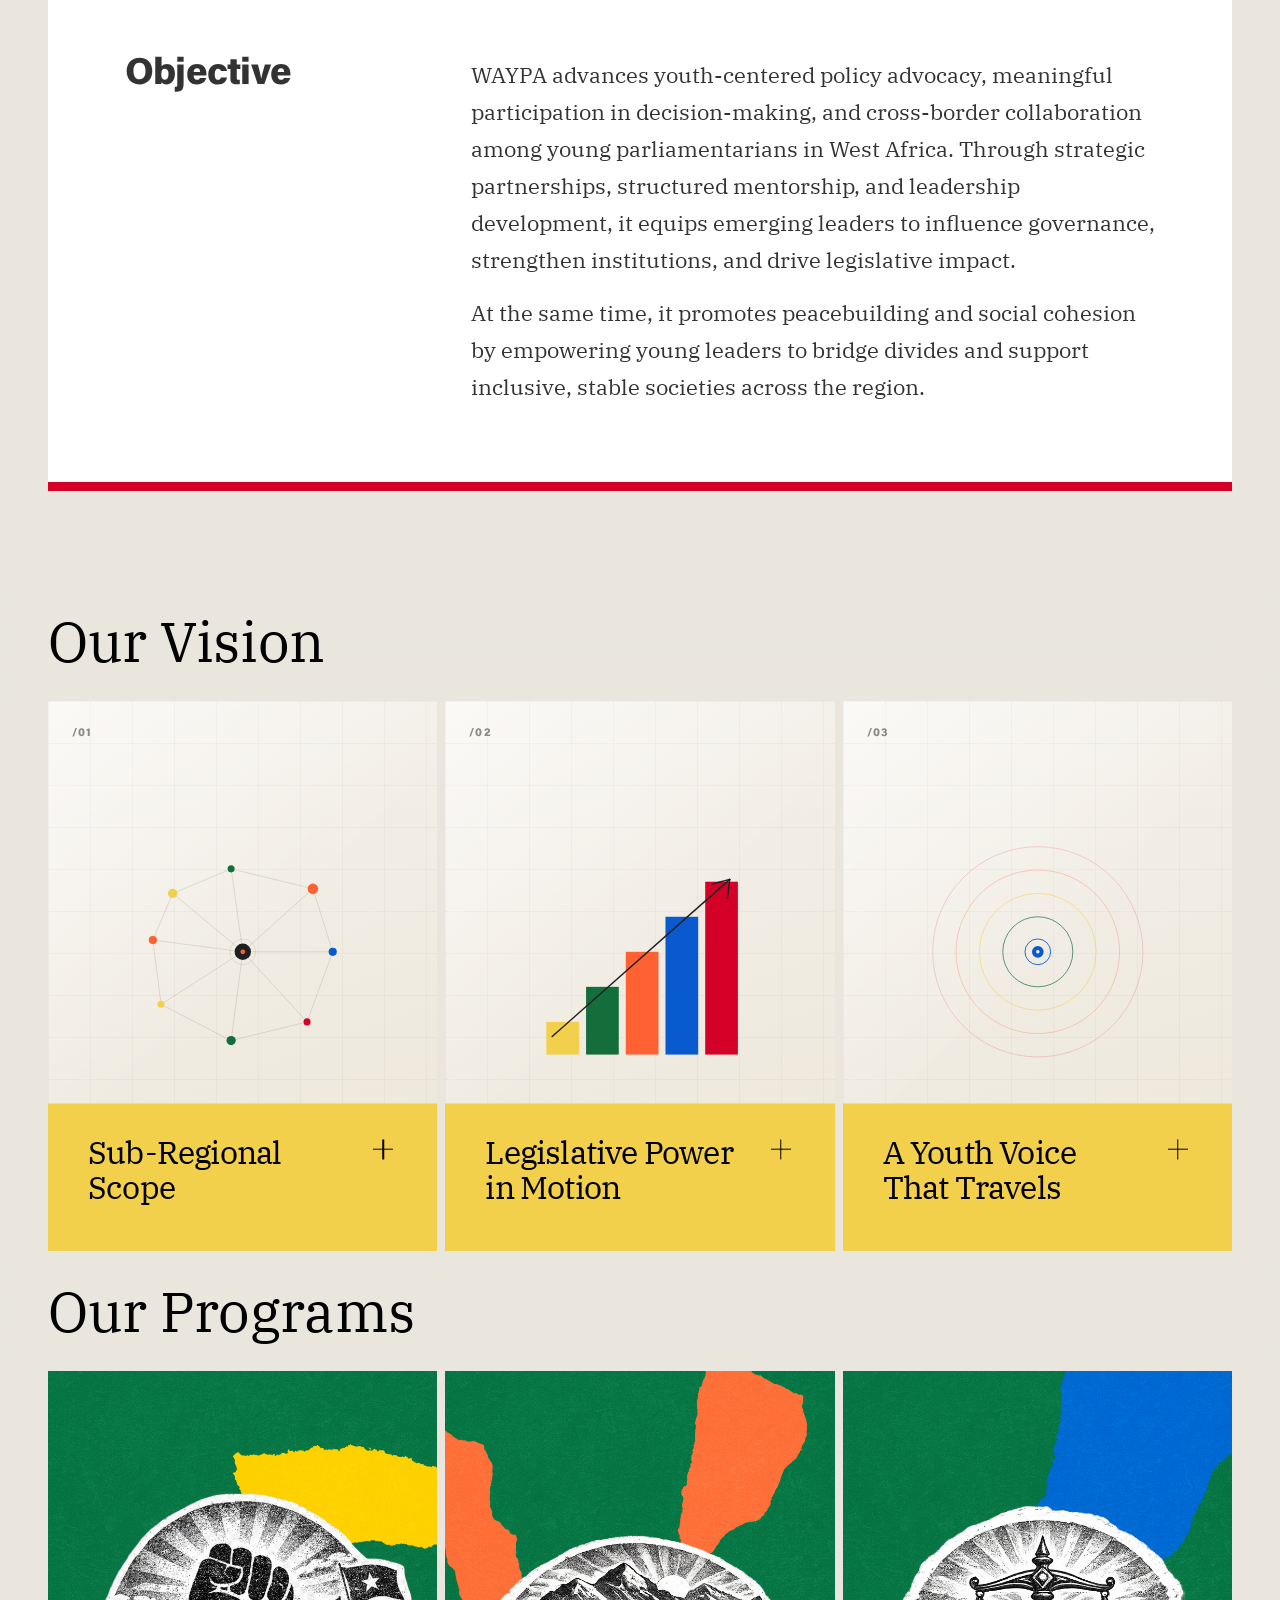
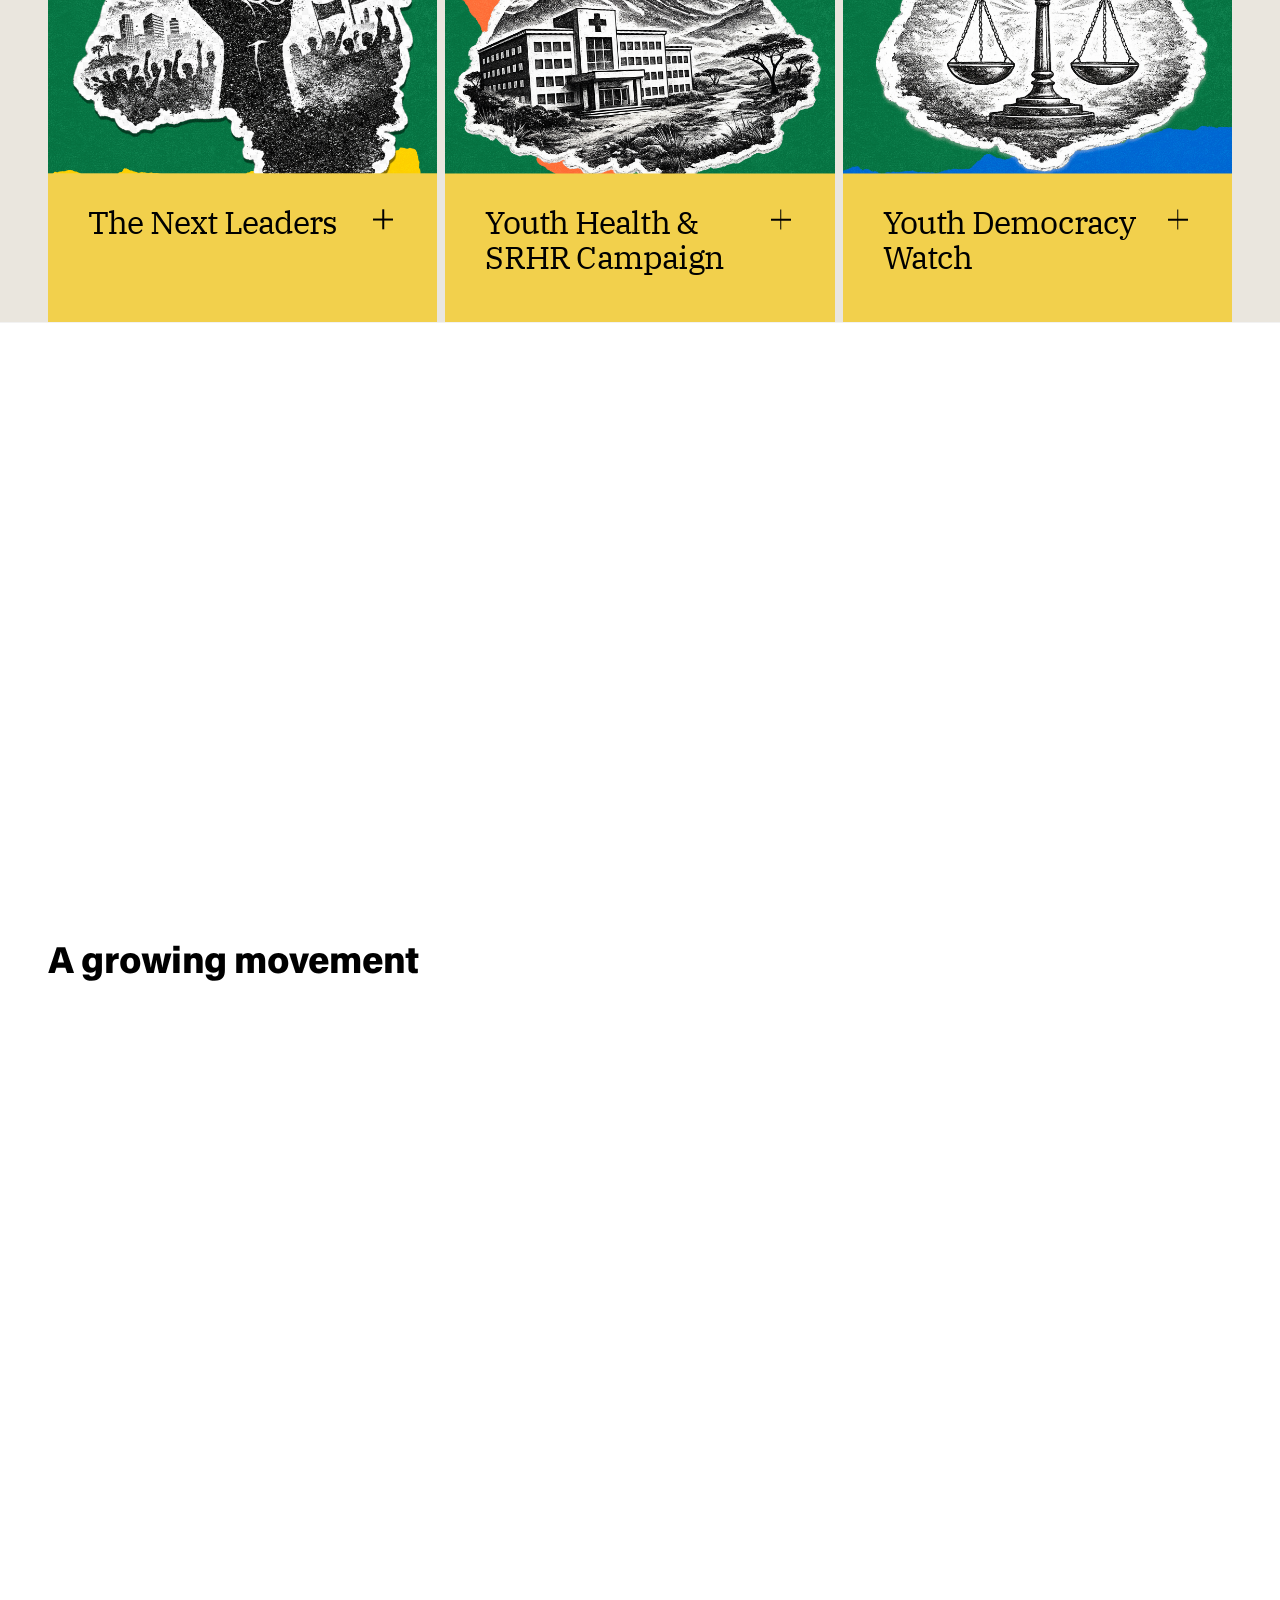
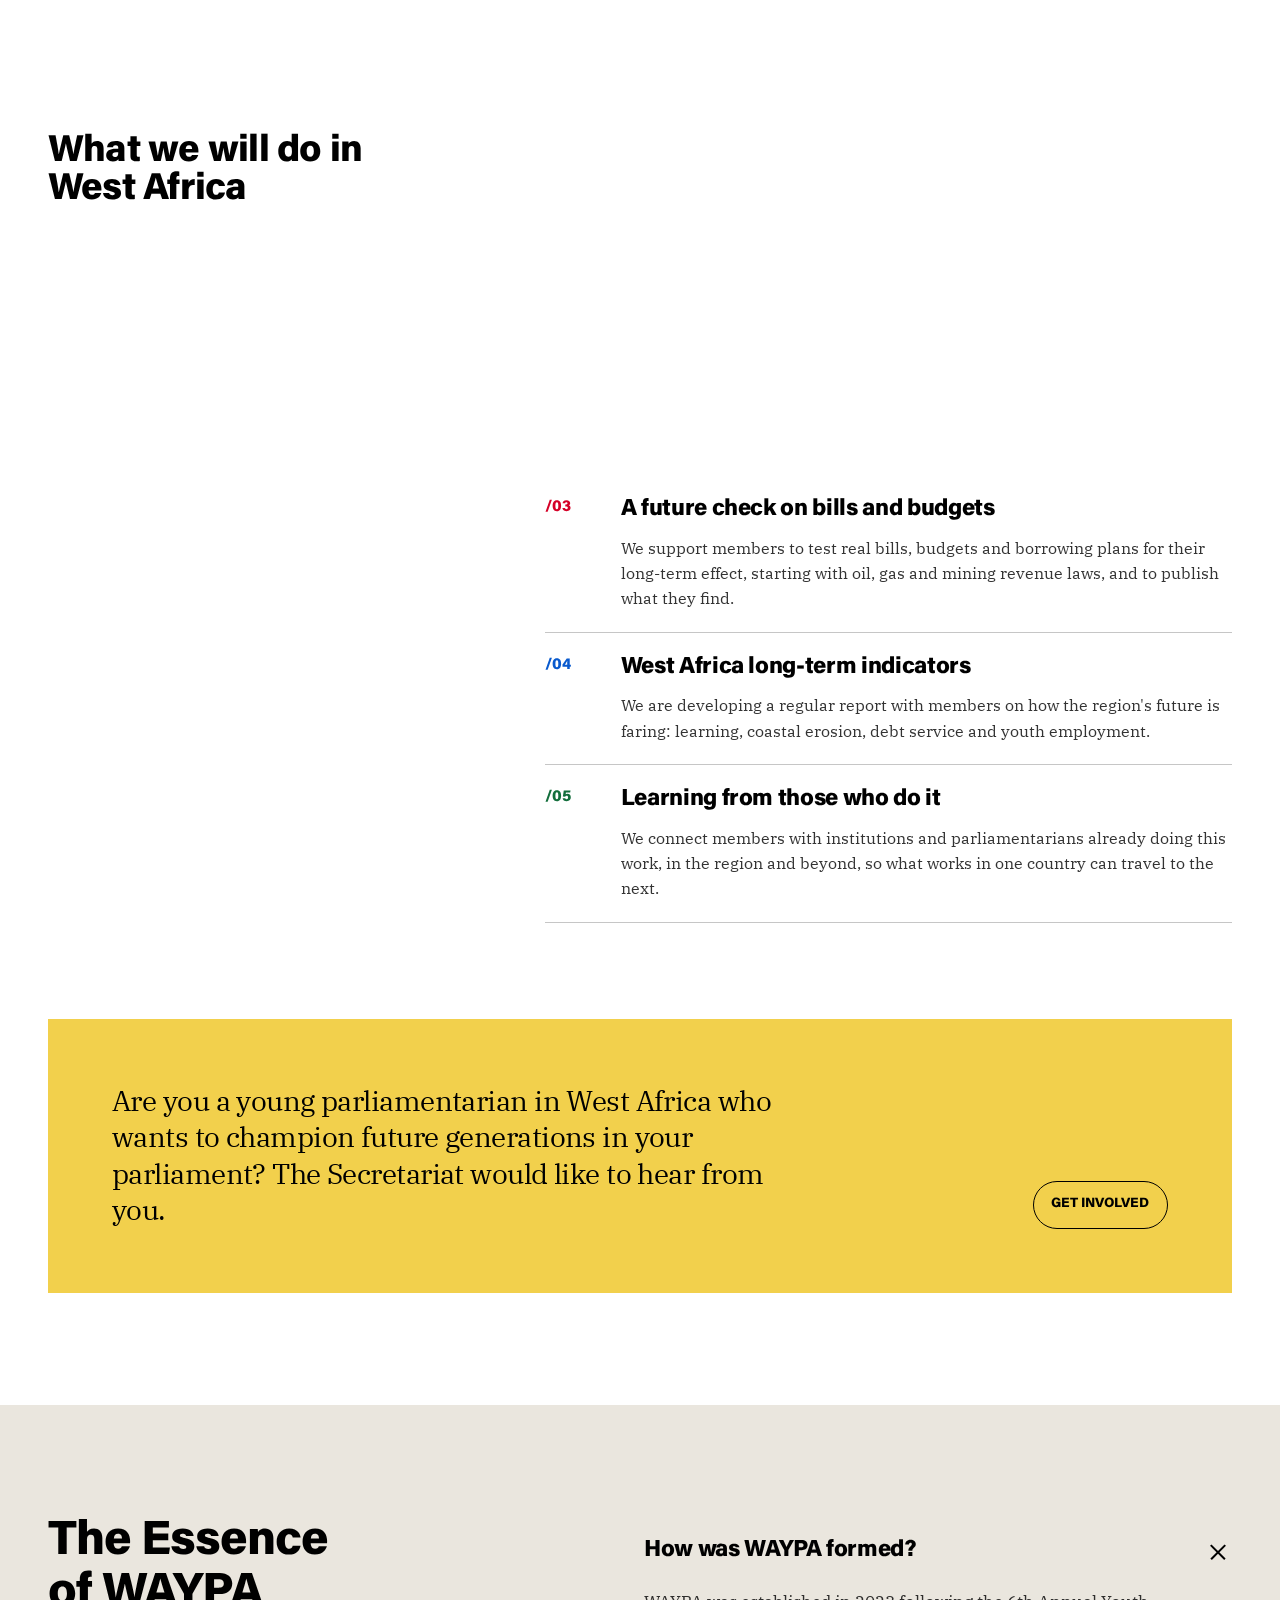
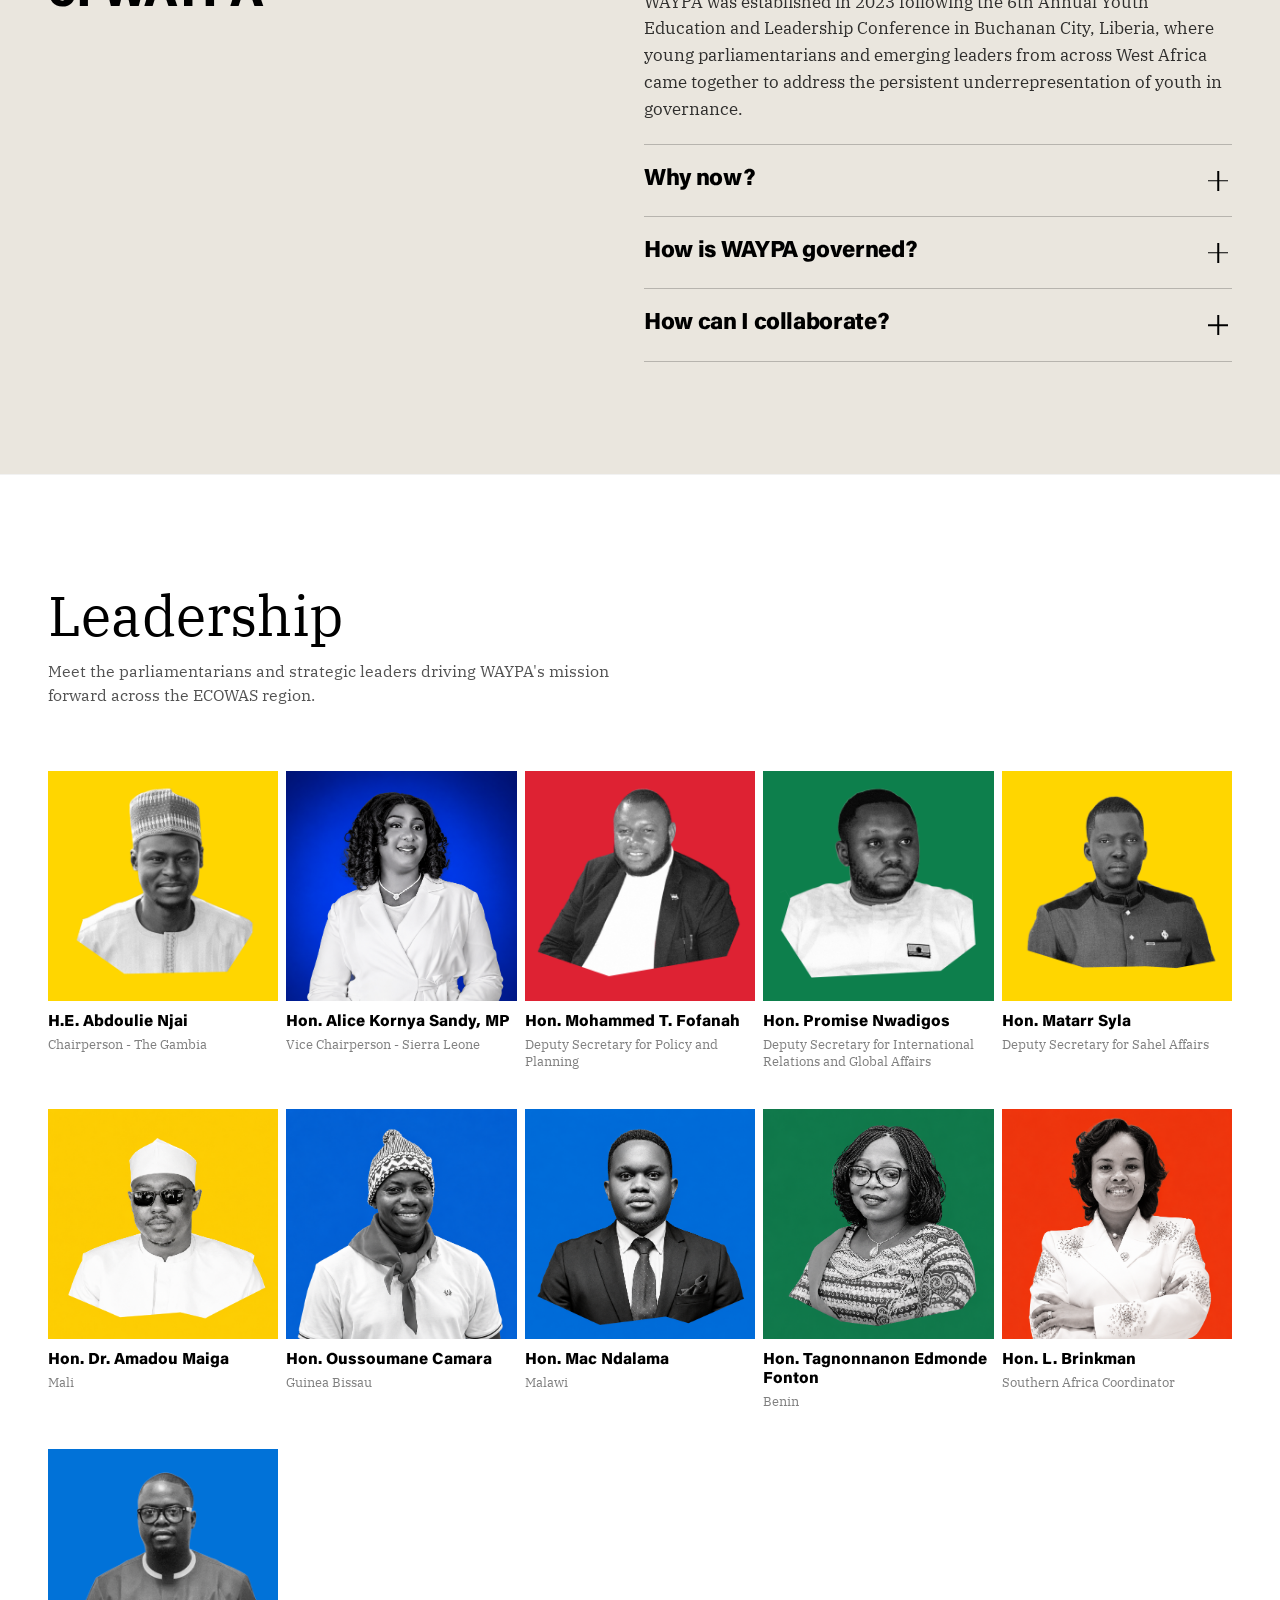
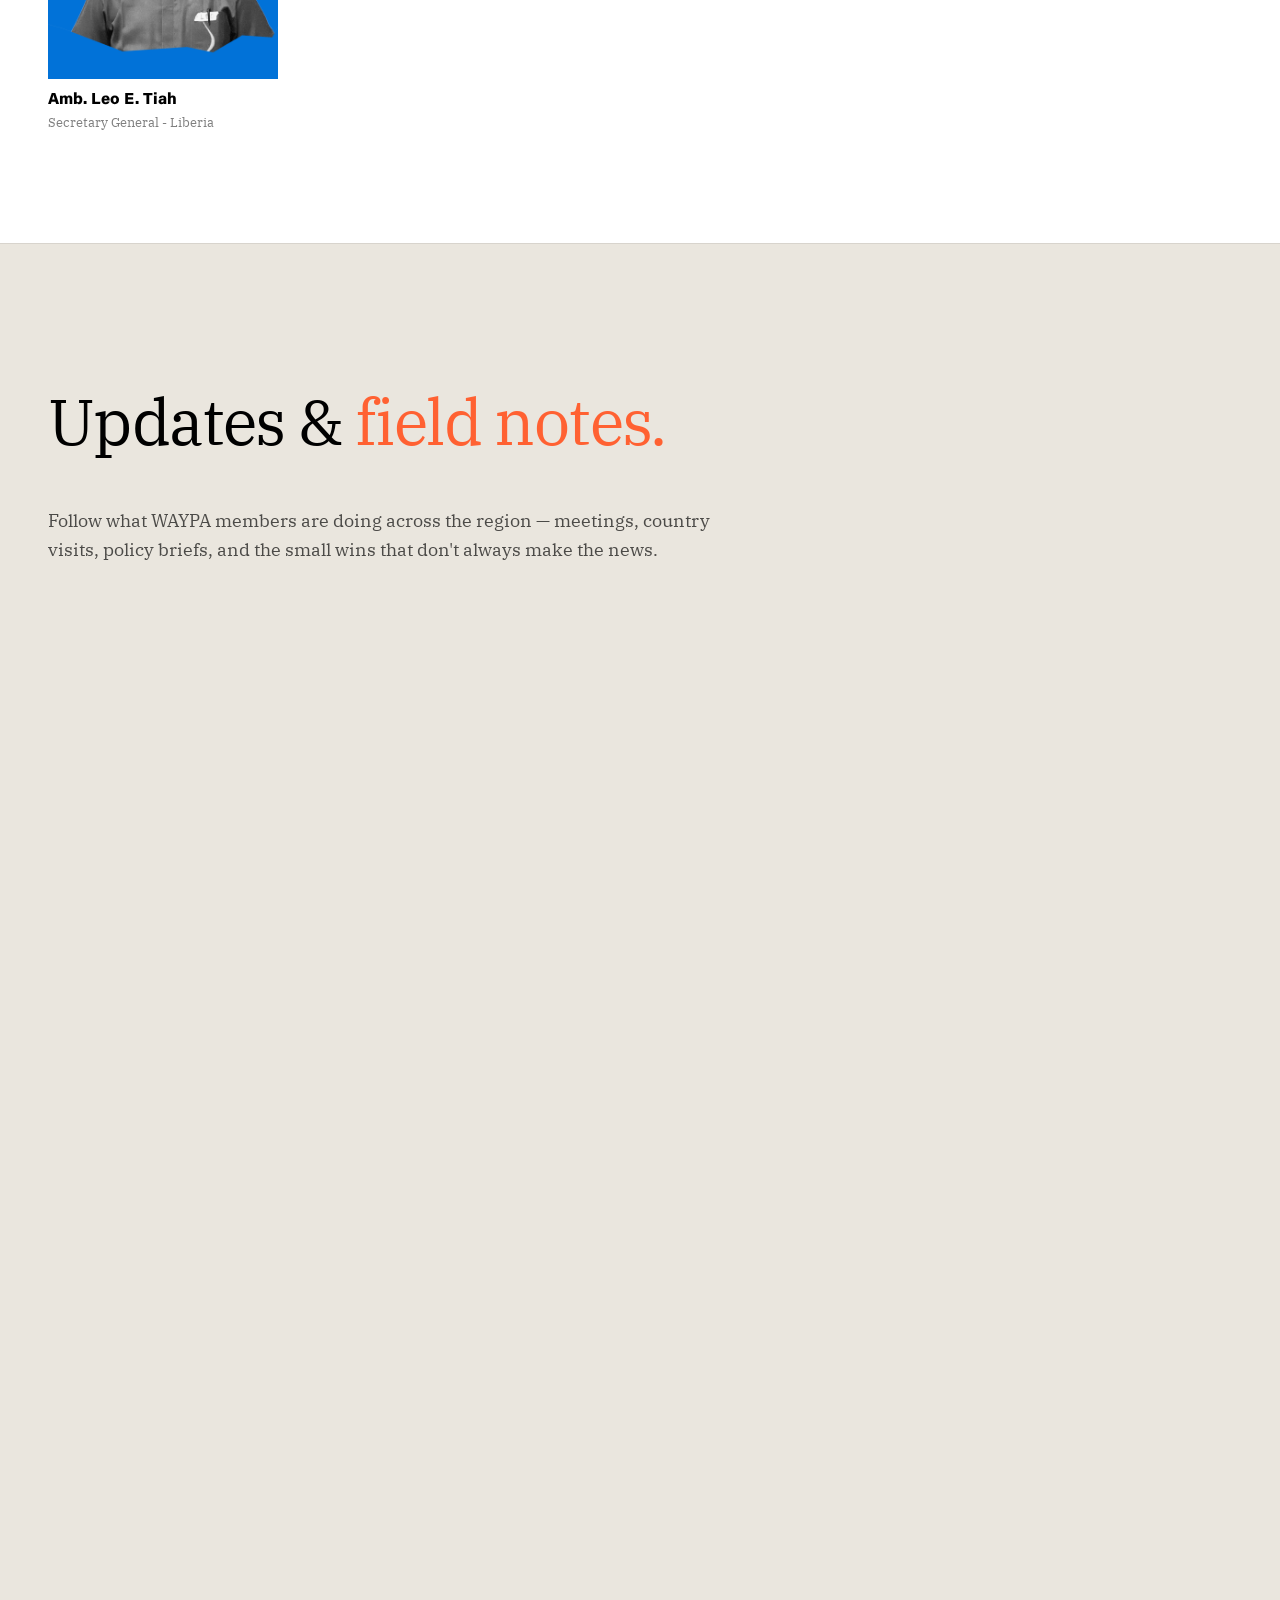
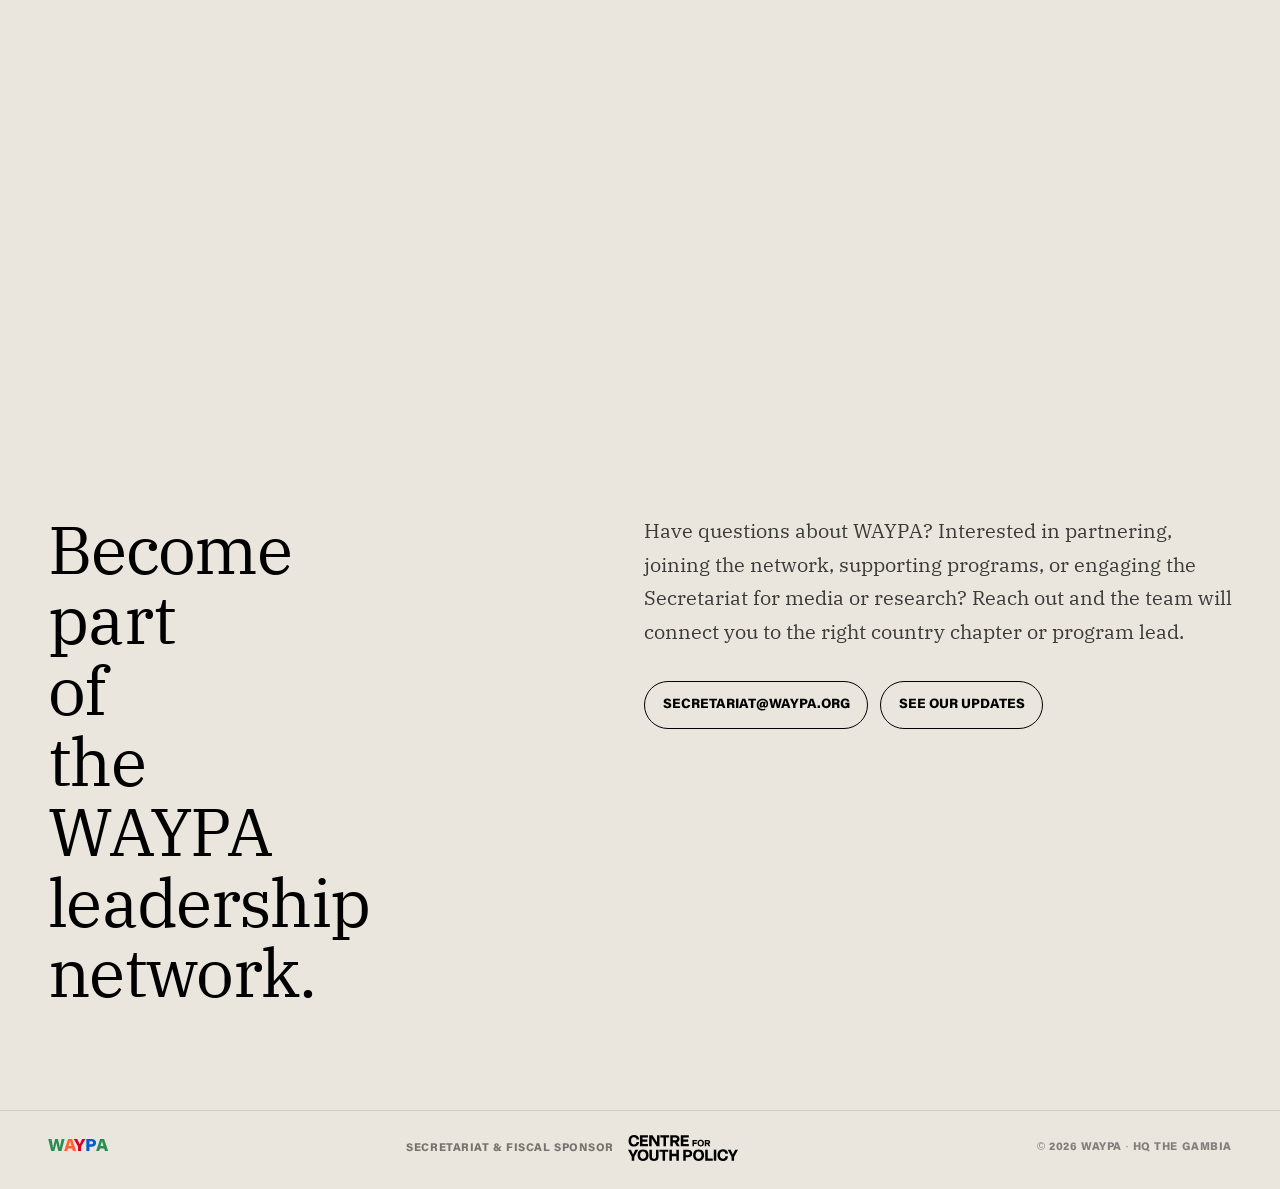
==== commit ef048b17: "Use official CYP logo (SVG) and add CYP credit to Future Generations Co-Authored-By: Claude Opus 5.5" ====
--- a/index.html
+++ b/index.html
@@ -383,6 +383,9 @@
               parliamentarian networks, works with its members to build lasting
               parliamentary institutions for future generations.
             </p>
+            <a class="future-cyp" href="https://centreforyouthpolicy.org" target="_blank" rel="noopener" aria-label="Centre for Youth Policy (opens in new tab)">
+              <img src="assets/cyp-black.svg" alt="Centre for Youth Policy" width="136" height="32" />
+            </a>
           </div>
 
           <div class="future-strip reveal" aria-hidden="true">
@@ -775,10 +778,10 @@
         <div class="footer-secretariat">
           <span class="footer-label">Secretariat &amp; Fiscal Sponsor</span>
           <a href="https://centreforyouthpolicy.org" target="_blank" rel="noopener noreferrer" aria-label="Centre for Youth Policy (opens in new tab)">
-            <img src="assets/cyp-logo.png" alt="Centre for Youth Policy" class="footer-cyp-logo" />
+            <img src="assets/cyp-black.svg" alt="Centre for Youth Policy" class="footer-cyp-logo" width="111" height="26" />
           </a>
         </div>
-        <p class="footer-copyright">© 2026 WAYPA · HQ The Gambia<span style="font-size:10px;opacity:.6;letter-spacing:0;text-transform:none"> · Convened by <a href="https://sudhanshukaushik.com" style="color:inherit;text-decoration:underline;text-underline-offset:2px">Sudhanshu Kaushik</a></span></p>
+        <p class="footer-copyright">© 2026 WAYPA · HQ The Gambia</p>
       </div>
     </footer>
 
--- a/styles.css
+++ b/styles.css
@@ -790,9 +790,8 @@
 .footer-secretariat a:hover { opacity: 0.7; }
 .footer-cyp-logo {
   display: block;
-  height: auto;
-  max-height: 32px;
-  max-width: 160px;
+  height: 26px;
+  max-width: none;
   width: auto;
 }
 
@@ -1541,6 +1540,23 @@
 
 .future-lead p + p {
   margin-top: 1rem;
+}
+
+.future-cyp {
+  display: inline-block;
+  margin-top: 1.5rem;
+  opacity: 0.85;
+  transition: opacity 200ms ease;
+}
+.future-cyp:hover { opacity: 1; }
+.future-cyp img {
+  display: block;
+  height: 32px;
+  max-width: none;
+  width: auto;
+}
+@media (max-width: 760px) {
+  .future-cyp img { height: 28px; }
 }
 
 /* Five generations: the logo's colours handed down the line */
